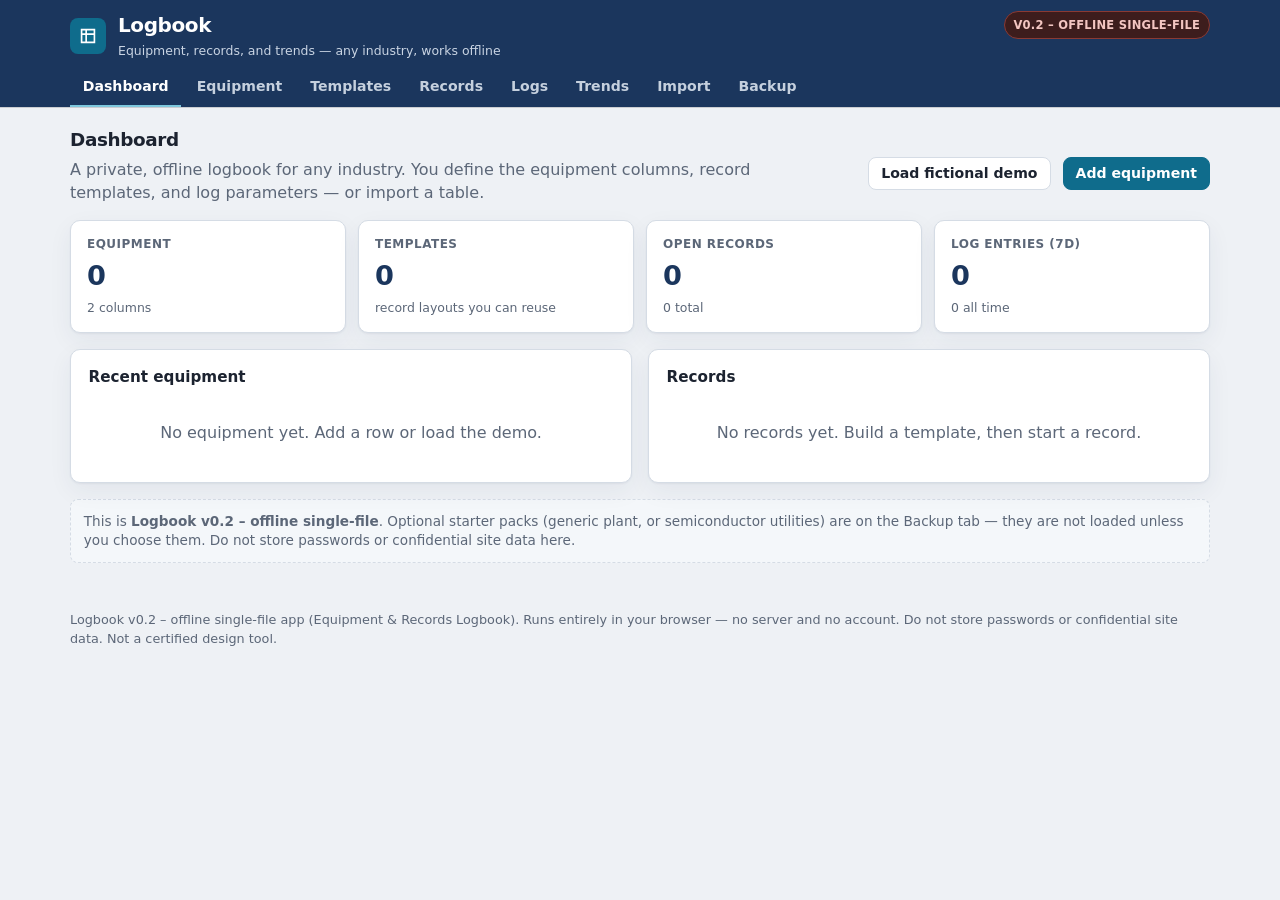
==== standalone/Logbook.html @ 982446d7 "Initial public release of Logbook v0.3 Early release of the local database and API-backed logbook, p" ====
<!DOCTYPE html>
<html lang="en">
<head>
  <meta charset="utf-8">
  <meta name="viewport" content="width=device-width, initial-scale=1">
  <meta name="color-scheme" content="light">
  <title>Logbook v0.2 — Equipment &amp; records (offline single-file app)</title>
  <style>
:root {
  --navy: #1b365d;
  --navy-2: #132845;
  --teal: #0f6c8c;
  --teal-2: #0c5670;
  --ink: #1c2330;
  --muted: #5c6778;
  --line: #d5dce5;
  --bg: #eef1f5;
  --card: #ffffff;
  --pass: #18794e;
  --fail: #b42318;
  --na: #667085;
  --warn: #9a6700;
  --radius: 10px;
  --shadow: 0 1px 2px rgba(27, 54, 93, 0.06), 0 8px 24px rgba(27, 54, 93, 0.06);
  --font: "Segoe UI", ui-sans-serif, system-ui, -apple-system, Roboto, "Helvetica Neue", Arial, sans-serif;
  --mono: "Cascadia Mono", "Segoe UI Mono", ui-monospace, Menlo, Consolas, monospace;
}
* { box-sizing: border-box; }
html, body { margin: 0; padding: 0; }
body {
  font-family: var(--font);
  color: var(--ink);
  background: var(--bg);
  line-height: 1.45;
  min-height: 100vh;
}
button, input, select, textarea { font: inherit; color: inherit; }
h1, h2, h3, p { margin: 0; }
h1 { font-size: 1.25rem; letter-spacing: -0.02em; }
h2 { font-size: 1.15rem; letter-spacing: -0.02em; }
h3 { font-size: 0.95rem; }

/* Header */
.app-header {
  background: var(--navy);
  color: #fff;
  position: sticky;
  top: 0;
  z-index: 40;
  box-shadow: 0 1px 0 rgba(0,0,0,0.15);
}
.app-header-inner {
  max-width: 1180px;
  margin: 0 auto;
  padding: 0.7rem 1.25rem 0;
  display: flex;
  flex-wrap: wrap;
  align-items: flex-start;
  gap: 0.75rem 1.25rem;
}
.brand { display: flex; gap: 0.75rem; align-items: center; min-width: 16rem; flex: 1; }
.brand-mark {
  width: 36px; height: 36px; border-radius: 8px;
  background: var(--teal);
  display: grid; place-items: center;
  flex-shrink: 0;
}
.brand-mark svg { width: 22px; height: 22px; }
.brand h1 { font-weight: 650; }
.brand .sub { color: #c9d4e3; font-size: 0.78rem; margin-top: 0.1rem; }
.version-badge {
  background: #3d1d1d;
  color: #f3c6c2;
  border: 1px solid #8a3a34;
  font-size: 0.72rem;
  font-weight: 650;
  letter-spacing: 0.02em;
  text-transform: uppercase;
  padding: 0.28rem 0.55rem;
  border-radius: 999px;
  white-space: nowrap;
}
.header-actions { display: flex; gap: 0.4rem; align-items: center; }
nav.tabs {
  max-width: 1180px;
  margin: 0 auto;
  padding: 0.45rem 1.25rem 0;
  display: flex;
  gap: 0.15rem;
  overflow-x: auto;
}
nav.tabs button {
  background: transparent;
  border: 0;
  color: #c5d0de;
  padding: 0.55rem 0.8rem;
  border-bottom: 2px solid transparent;
  cursor: pointer;
  font-weight: 600;
  font-size: 0.88rem;
  white-space: nowrap;
}
nav.tabs button:hover { color: #fff; }
nav.tabs button.active {
  color: #fff;
  border-bottom-color: #7ec8dd;
}
main#view {
  max-width: 1180px;
  margin: 0 auto;
  padding: 1.25rem 1.25rem 3rem;
}
.app-footer {
  max-width: 1180px;
  margin: 0 auto;
  padding: 0 1.25rem 2rem;
  color: var(--muted);
  font-size: 0.8rem;
}

/* Buttons */
.btn {
  display: inline-flex; align-items: center; gap: 0.4rem;
  border-radius: 8px;
  border: 1px solid var(--line);
  background: #fff;
  padding: 0.42rem 0.75rem;
  cursor: pointer;
  font-weight: 600;
  font-size: 0.88rem;
  line-height: 1.2;
}
.btn:hover { border-color: #b7c2d0; background: #f7f9fb; }
.btn:focus-visible { outline: 2px solid var(--teal); outline-offset: 2px; }
.btn-primary { background: var(--teal); border-color: var(--teal); color: #fff; }
.btn-primary:hover { background: var(--teal-2); border-color: var(--teal-2); }
.btn-navy { background: var(--navy); border-color: var(--navy); color: #fff; }
.btn-navy:hover { background: var(--navy-2); }
.btn-danger { color: var(--fail); border-color: #f0c4c0; background: #fff; }
.btn-danger:hover { background: #fdeeee; }
.btn-ghost { background: transparent; border-color: transparent; color: #d7e2ef; }
.btn-ghost:hover { background: rgba(255,255,255,0.08); color: #fff; }
.btn-sm { padding: 0.28rem 0.55rem; font-size: 0.8rem; }
.btn[disabled] { opacity: 0.5; cursor: not-allowed; }

/* Layout helpers */
.row { display: flex; flex-wrap: wrap; gap: 0.75rem; align-items: center; }
.row.spread { justify-content: space-between; }
.stack { display: grid; gap: 1rem; }
.grid-cards { display: grid; grid-template-columns: repeat(auto-fit, minmax(180px, 1fr)); gap: 0.75rem; }
.grid-2 { display: grid; grid-template-columns: 1fr 1fr; gap: 1rem; }
@media (max-width: 860px) { .grid-2 { grid-template-columns: 1fr; } }

.card {
  background: var(--card);
  border: 1px solid var(--line);
  border-radius: var(--radius);
  box-shadow: var(--shadow);
  padding: 1rem 1.1rem;
}
.card h2, .card h3 { margin-bottom: 0.65rem; }
.muted { color: var(--muted); }
.tiny { font-size: 0.78rem; color: var(--muted); }
.page-lead { margin: 0.25rem 0 1rem; color: var(--muted); max-width: 46rem; }

/* Stat cards */
.stat { padding: 0.95rem 1rem; }
.stat .label { font-size: 0.75rem; text-transform: uppercase; letter-spacing: 0.04em; color: var(--muted); font-weight: 700; }
.stat .value { font-size: 1.7rem; font-weight: 700; letter-spacing: -0.03em; margin-top: 0.15rem; color: var(--navy); }
.stat .hint { font-size: 0.78rem; color: var(--muted); margin-top: 0.2rem; }

/* Forms */
label.fld { display: grid; gap: 0.25rem; font-size: 0.8rem; font-weight: 650; color: var(--muted); }
label.fld > input, label.fld > select, label.fld > textarea,
input[type="text"], input[type="date"], input[type="time"], input[type="number"], input[type="search"], select, textarea {
  border: 1px solid var(--line);
  border-radius: 8px;
  padding: 0.42rem 0.55rem;
  background: #fff;
  font-weight: 500;
  color: var(--ink);
}
textarea { min-height: 4.2rem; resize: vertical; }
input:focus, select:focus, textarea:focus { outline: 2px solid rgba(15,108,140,0.35); border-color: var(--teal); }
.form-grid { display: grid; grid-template-columns: repeat(auto-fit, minmax(180px, 1fr)); gap: 0.7rem; }
.form-grid .span-2 { grid-column: span 2; }
@media (max-width: 640px) { .form-grid .span-2 { grid-column: span 1; } }

/* Tables */
.table-wrap { overflow-x: auto; }
table.data {
  width: 100%;
  border-collapse: collapse;
  font-size: 0.9rem;
}
table.data th {
  text-align: left;
  font-size: 0.72rem;
  text-transform: uppercase;
  letter-spacing: 0.04em;
  color: var(--muted);
  border-bottom: 1px solid var(--line);
  padding: 0.45rem 0.5rem;
  font-weight: 700;
  white-space: nowrap;
}
table.data td {
  padding: 0.48rem 0.5rem;
  border-bottom: 1px solid #edf0f4;
  vertical-align: top;
}
table.data tr:hover td { background: #f7f9fb; }
table.data .tag { font-family: var(--mono); font-size: 0.84rem; font-weight: 650; color: var(--navy); }
.empty {
  padding: 1.4rem 0.5rem;
  color: var(--muted);
  text-align: center;
}

/* Pills */
.pill {
  display: inline-block;
  font-size: 0.72rem;
  font-weight: 700;
  padding: 0.12rem 0.45rem;
  border-radius: 999px;
  letter-spacing: 0.02em;
  white-space: nowrap;
}
.pill-pass, .pill-closed { background: #e6f5ed; color: var(--pass); }
.pill-fail, .pill-open { background: #fdecee; color: var(--fail); }
.pill-na, .pill-not { background: #eef0f3; color: var(--na); }
.pill-wip { background: #fff4d6; color: #854f0b; }
.pill-sys { background: #e7f3f7; color: var(--teal-2); }

/* Checklist */
.check-item {
  display: grid;
  grid-template-columns: 4.4rem 1fr;
  gap: 0.65rem;
  padding: 0.7rem 0;
  border-bottom: 1px solid #edf0f4;
}
.check-item:last-of-type { border-bottom: 0; }
.check-id { font-family: var(--mono); font-size: 0.75rem; color: var(--muted); padding-top: 0.15rem; }
.check-text { font-weight: 600; }
.check-method { font-size: 0.8rem; color: var(--muted); margin-top: 0.15rem; }
.result-row { display: flex; flex-wrap: wrap; gap: 0.45rem; margin-top: 0.45rem; align-items: center; }
.result-row label {
  display: inline-flex; align-items: center; gap: 0.28rem;
  border: 1px solid var(--line);
  border-radius: 999px;
  padding: 0.12rem 0.5rem;
  font-size: 0.78rem;
  font-weight: 650;
  cursor: pointer;
  background: #fff;
}
.result-row label:has(input:checked) { border-color: var(--navy); background: #eef3f8; }
.result-row input { accent-color: var(--navy); }
.check-item textarea { margin-top: 0.4rem; min-height: 2.4rem; width: 100%; }
.progress {
  height: 8px; background: #e4e9ef; border-radius: 99px; overflow: hidden;
}
.progress > span { display: block; height: 100%; background: var(--teal); }

/* Chart */
.chart-wrap { width: 100%; overflow: auto; }
.chart-wrap svg { display: block; width: 100%; height: auto; max-height: 360px; }
.legend { display: flex; flex-wrap: wrap; gap: 0.8rem; font-size: 0.8rem; color: var(--muted); margin-top: 0.5rem; }
.legend i { display: inline-block; width: 12px; height: 3px; margin-right: 0.3rem; vertical-align: middle; border-radius: 2px; }
.stats-row { display: flex; flex-wrap: wrap; gap: 1.25rem; margin-top: 0.75rem; }
.stats-row .kv { font-size: 0.85rem; }
.stats-row .kv b { display: block; font-size: 1.05rem; color: var(--navy); }

/* Modal */
.modal-back {
  position: fixed; inset: 0; background: rgba(16, 28, 46, 0.45);
  z-index: 60; display: grid; place-items: center; padding: 1rem;
}
.modal {
  background: #fff; border-radius: 12px; width: min(640px, 100%);
  max-height: 90vh; overflow: auto;
  box-shadow: 0 20px 50px rgba(0,0,0,0.25);
  padding: 1.1rem 1.2rem 1.2rem;
}
.modal h2 { margin-bottom: 0.8rem; }

.toast {
  position: fixed; bottom: 1.1rem; right: 1.1rem; z-index: 80;
  background: var(--navy); color: #fff;
  padding: 0.65rem 0.9rem; border-radius: 8px;
  box-shadow: var(--shadow); font-size: 0.88rem;
}

.help {
  background: #f4f7fa; border: 1px dashed var(--line);
  border-radius: 8px; padding: 0.7rem 0.8rem; font-size: 0.85rem; color: var(--muted);
}

/* Print */
@media print {
  body { background: #fff; }
  .app-header, .app-footer, nav.tabs, .no-print, .btn, .header-actions { display: none !important; }
  main#view { max-width: none; margin: 0; padding: 0; }
  .card { box-shadow: none; break-inside: avoid; }
  .print-only { display: block !important; }
  a { text-decoration: none; color: inherit; }
  .check-item { break-inside: avoid; }
}
.print-only { display: none; }
.print-head { border-bottom: 2px solid var(--navy); padding-bottom: 0.6rem; margin-bottom: 1rem; }
.print-head h1 { font-size: 1.3rem; color: var(--navy); }

/* Trend annotations */
#chart [data-log-id] { cursor: pointer; }
#chart [data-log-id]:focus { outline: none; }
#chart [data-log-id]:focus .dot,
#chart [data-log-id]:hover .dot { stroke: #1b365d; stroke-width: 2; }
.pill-unack { background: #f8ead0; color: #854f0b; }
.unack-row td { background: #fffaf0; }
.annot-table td { font-size: 0.85rem; }
@media print {
  .annot-table { font-size: 0.8rem; }
  .unack-row td { background: #fff4d6 !important; -webkit-print-color-adjust: exact; print-color-adjust: exact; }
  #chart [data-log-id] { cursor: default; }
}

/* Spreadsheet-like grid */
.grid-toolbar { display: flex; flex-wrap: wrap; gap: 0.45rem; align-items: center; margin-bottom: 0.7rem; }
table.sheet { width: 100%; border-collapse: collapse; font-size: 0.88rem; table-layout: auto; }
table.sheet th {
  position: sticky; top: 0; background: #f3f6f9;
  border: 1px solid var(--line);
  padding: 0.28rem 0.35rem;
  font-size: 0.72rem; text-transform: uppercase; letter-spacing: 0.03em;
  color: var(--muted); font-weight: 700; white-space: nowrap;
  z-index: 1;
}
table.sheet td {
  border: 1px solid #e4e9ef;
  padding: 0;
  min-width: 7rem;
  vertical-align: middle;
  background: #fff;
}
table.sheet td.locked { background: #f7f9fb; }
table.sheet td.rowhead { min-width: 2.4rem; width: 2.4rem; text-align: center; color: var(--muted); font-size: 0.75rem; background: #f3f6f9; }
table.sheet td.sel { outline: 2px solid var(--teal); outline-offset: -2px; z-index: 1; }
table.sheet input, table.sheet select {
  width: 100%; border: 0; border-radius: 0; padding: 0.35rem 0.4rem;
  background: transparent; font-weight: 500;
}
table.sheet input:focus, table.sheet select:focus { outline: none; background: #fff; }
table.sheet tr:hover td { background: #fbfcfd; }
.col-chip {
  display: inline-flex; align-items: center; gap: 0.3rem;
  border: 1px solid var(--line); background: #fff;
  border-radius: 999px; padding: 0.2rem 0.5rem;
  font-size: 0.8rem; font-weight: 650;
}
.col-chip button { border: 0; background: transparent; cursor: pointer; color: var(--muted); padding: 0 .1rem; font-weight: 700; }
.col-chip button:hover { color: var(--navy); }
.chip-row { display: flex; flex-wrap: wrap; gap: 0.35rem; align-items: center; }

/* Template builder */
.builder { display: grid; grid-template-columns: 220px 1fr; gap: 1rem; }
@media (max-width: 800px) { .builder { grid-template-columns: 1fr; } }
.tpl-list button.tpl-item {
  display: block; width: 100%; text-align: left;
  border: 1px solid var(--line); background: #fff;
  border-radius: 8px; padding: 0.5rem 0.65rem; margin-bottom: 0.35rem;
  cursor: pointer;
}
.tpl-list button.tpl-item.active { border-color: var(--teal); background: #eef6f9; }
.tpl-list button.tpl-item .nm { font-weight: 700; display: block; }
.kind-pill { font-size: 0.7rem; color: var(--muted); }

/* Import wizard */
.steps { display: flex; gap: 0.4rem; flex-wrap: wrap; margin-bottom: 1rem; }
.steps span {
  font-size: 0.78rem; font-weight: 700; color: var(--muted);
  border: 1px solid var(--line); border-radius: 999px; padding: 0.2rem 0.6rem; background: #fff;
}
.steps span.on { background: var(--navy); color: #fff; border-color: var(--navy); }
.drop {
  border: 1.5px dashed var(--line); border-radius: 10px;
  padding: 1.2rem; text-align: center; color: var(--muted); background: #f7f9fb;
}
.drop.over { border-color: var(--teal); background: #eef6f9; }
.map-row { display: grid; grid-template-columns: 1fr 1.2fr; gap: 0.5rem; align-items: center; padding: 0.3rem 0; border-bottom: 1px solid #edf0f4; }
.preview-note { font-size: 0.78rem; color: var(--muted); margin: 0.4rem 0; }

.pack-card { border: 1px solid var(--line); border-radius: 10px; padding: 0.85rem 1rem; background: #fbfcfd; }
.pack-card h3 { margin-bottom: 0.3rem; }
.pack-card p { font-size: 0.85rem; color: var(--muted); margin-bottom: 0.7rem; }

  </style>
</head>
<body>
  <header class="app-header">
    <div class="app-header-inner">
      <div class="brand">
        <div class="brand-mark" aria-hidden="true">
          <svg viewBox="0 0 24 24" fill="none" stroke="#fff" stroke-width="1.8">
            <path d="M5 5h14v14H5z"/>
            <path d="M5 10h14M10 5v14"/>
          </svg>
        </div>
        <div>
          <h1>Logbook</h1>
          <div class="sub">Equipment, records, and trends — any industry, works offline</div>
        </div>
      </div>
      <span class="version-badge">v0.2 – offline single-file</span>
    </div>
    <nav class="tabs" aria-label="Main">
      <button type="button" data-view="dashboard" class="active">Dashboard</button>
      <button type="button" data-view="equipment">Equipment</button>
      <button type="button" data-view="templates">Templates</button>
      <button type="button" data-view="records">Records</button>
      <button type="button" data-view="logbook">Logs</button>
      <button type="button" data-view="trends">Trends</button>
      <button type="button" data-view="import">Import</button>
      <button type="button" data-view="backup">Backup</button>
    </nav>
  </header>
  <main id="view"></main>
  <footer class="app-footer">
    Logbook v0.2 – offline single-file app (Equipment &amp; Records Logbook). Runs entirely in your browser — no server and no account.
    Do not store passwords or confidential site data. Not a certified design tool.
  </footer>
  <script>
/* Minimal XLSX read/write for simple tables. No CDN. Uses DecompressionStream for deflate. */
(function (global) {
  "use strict";

  function crc32(data) {
    let table = crc32._t;
    if (!table) {
      table = crc32._t = new Uint32Array(256);
      for (let i = 0; i < 256; i++) {
        let c = i;
        for (let k = 0; k < 8; k++) c = (c & 1) ? (0xedb88320 ^ (c >>> 1)) : (c >>> 1);
        table[i] = c >>> 0;
      }
    }
    let crc = 0xffffffff;
    for (let i = 0; i < data.length; i++) crc = table[(crc ^ data[i]) & 0xff] ^ (crc >>> 8);
    return (crc ^ 0xffffffff) >>> 0;
  }

  function u8(str) {
    return new TextEncoder().encode(str);
  }
  function dec(bytes) {
    return new TextDecoder("utf-8").decode(bytes);
  }
  function concat(arrs) {
    const n = arrs.reduce((a, b) => a + b.length, 0);
    const out = new Uint8Array(n);
    let o = 0;
    arrs.forEach((a) => { out.set(a, o); o += a.length; });
    return out;
  }

  function buildZip(files) {
    // files: [{name, data: Uint8Array}]
    const locals = [];
    const centrals = [];
    let offset = 0;
    files.forEach((f) => {
      const name = u8(f.name);
      const data = f.data;
      const crc = crc32(data);
      const local = new Uint8Array(30 + name.length + data.length);
      const v = new DataView(local.buffer);
      v.setUint32(0, 0x04034b50, true);
      v.setUint16(4, 20, true);
      v.setUint16(8, 0, true); // store
      v.setUint32(14, crc, true);
      v.setUint32(18, data.length, true);
      v.setUint32(22, data.length, true);
      v.setUint16(26, name.length, true);
      local.set(name, 30);
      local.set(data, 30 + name.length);
      locals.push(local);
      const central = new Uint8Array(46 + name.length);
      const cv = new DataView(central.buffer);
      cv.setUint32(0, 0x02014b50, true);
      cv.setUint16(4, 20, true);
      cv.setUint16(6, 20, true);
      cv.setUint32(16, crc, true);
      cv.setUint32(20, data.length, true);
      cv.setUint32(24, data.length, true);
      cv.setUint16(28, name.length, true);
      cv.setUint32(42, offset, true);
      central.set(name, 46);
      centrals.push(central);
      offset += local.length;
    });
    const cd = concat(centrals);
    const eocd = new Uint8Array(22);
    const ev = new DataView(eocd.buffer);
    ev.setUint32(0, 0x06054b50, true);
    ev.setUint16(8, files.length, true);
    ev.setUint16(10, files.length, true);
    ev.setUint32(12, cd.length, true);
    ev.setUint32(16, offset, true);
    return concat(locals.concat([cd, eocd]));
  }

  async function inflateRaw(bytes) {
    if (typeof DecompressionStream !== "function") {
      throw new Error("This browser cannot decompress Excel files (no DecompressionStream). Save as CSV instead.");
    }
    const stream = new Blob([bytes]).stream().pipeThrough(new DecompressionStream("deflate-raw"));
    return new Uint8Array(await new Response(stream).arrayBuffer());
  }

  async function readZip(buf) {
    const u = buf instanceof Uint8Array ? buf : new Uint8Array(buf);
    const v = new DataView(u.buffer, u.byteOffset, u.byteLength);
    const files = {};
    let i = 0;
    while (i + 4 <= u.length) {
      const sig = v.getUint32(i, true);
      if (sig === 0x04034b50) {
        const method = v.getUint16(i + 8, true);
        let comp = v.getUint32(i + 18, true);
        let size = v.getUint32(i + 22, true);
        const nlen = v.getUint16(i + 26, true);
        const elen = v.getUint16(i + 28, true);
        const name = dec(u.subarray(i + 30, i + 30 + nlen)).replace(/\\/g, "/");
        let dataStart = i + 30 + nlen + elen;
        // Data descriptor if bit 3 set and sizes are 0
        const flags = v.getUint16(i + 6, true);
        if ((flags & 8) && comp === 0 && size === 0) {
          // search for descriptor — uncommon in xlsx; fall through
        }
        const compData = u.subarray(dataStart, dataStart + (method === 0 ? size : comp));
        let data;
        if (method === 0) data = new Uint8Array(compData);
        else if (method === 8) data = await inflateRaw(compData);
        else throw new Error("Unsupported ZIP compression in the Excel file.");
        files[name] = data;
        i = dataStart + (method === 0 ? size : comp);
      } else if (sig === 0x02014b50 || sig === 0x06054b50) {
        break;
      } else {
        i += 1;
      }
    }
    return files;
  }

  function xmlText(s) {
    return String(s).replace(/&/g, "&amp;").replace(/</g, "&lt;").replace(/>/g, "&gt;").replace(/"/g, "&quot;");
  }

  function colLetters(n) {
    let s = "";
    n += 1;
    while (n > 0) {
      const r = (n - 1) % 26;
      s = String.fromCharCode(65 + r) + s;
      n = Math.floor((n - 1) / 26);
    }
    return s;
  }
  function colIndex(letters) {
    let n = 0;
    const s = letters.replace(/[0-9]/g, "");
    for (let i = 0; i < s.length; i++) n = n * 26 + (s.charCodeAt(i) - 64);
    return n - 1;
  }

  function parseSharedStrings(xml) {
    const out = [];
    const re = /<si[\s\S]*?<\/si>/g;
    const bits = xml.match(re) || [];
    bits.forEach((si) => {
      const texts = [];
      const reT = /<t[^>]*>([\s\S]*?)<\/t>/g;
      let m;
      while ((m = reT.exec(si))) texts.push(decodeEntities(m[1]));
      out.push(texts.join(""));
    });
    return out;
  }
  function decodeEntities(s) {
    return s.replace(/&lt;/g, "<").replace(/&gt;/g, ">").replace(/&quot;/g, '"').replace(/&apos;/g, "'").replace(/&amp;/g, "&");
  }

  function parseSheet(xml, sst) {
    const rows = [];
    const rowRe = /<row[^>]*>([\s\S]*?)<\/row>/g;
    let rm;
    while ((rm = rowRe.exec(xml))) {
      const block = rm[1];
      const cells = [];
      const cRe = /<c([^>]*)>([\s\S]*?)<\/c>|<c([^>]*)\/>/g;
      let cm;
      while ((cm = cRe.exec(block))) {
        const attrs = cm[1] || cm[3] || "";
        const inner = cm[2] || "";
        const r = (attrs.match(/\br="([A-Z]+[0-9]+)"/) || [])[1];
        const t = (attrs.match(/\bt="([^"]+)"/) || [])[1] || "";
        const ci = r ? colIndex(r) : cells.length;
        let val = "";
        if (t === "s") {
          const v = (inner.match(/<v[^>]*>([\s\S]*?)<\/v>/) || [])[1];
          val = sst[Number(v)] != null ? sst[Number(v)] : "";
        } else if (t === "inlineStr") {
          const ts = [];
          const reT = /<t[^>]*>([\s\S]*?)<\/t>/g;
          let m;
          while ((m = reT.exec(inner))) ts.push(decodeEntities(m[1]));
          val = ts.join("");
        } else if (t === "b") {
          const v = (inner.match(/<v[^>]*>([\s\S]*?)<\/v>/) || [])[1];
          val = v === "1" ? "TRUE" : "FALSE";
        } else {
          const v = (inner.match(/<v[^>]*>([\s\S]*?)<\/v>/) || [])[1];
          val = v != null ? decodeEntities(v) : "";
        }
        cells[ci] = val;
      }
      // fill holes
      const width = cells.length;
      for (let i = 0; i < width; i++) if (cells[i] == null) cells[i] = "";
      rows.push(cells);
    }
    // normalize width
    let max = 0;
    rows.forEach((r) => { if (r.length > max) max = r.length; });
    rows.forEach((r) => { while (r.length < max) r.push(""); });
    return rows;
  }

  function sheetNames(workbookXml, relsXml) {
    const names = [];
    const idToTarget = {};
    const relRe = /<Relationship([^>]*)>/g;
    let m;
    while ((m = relRe.exec(relsXml || ""))) {
      const a = m[1];
      const id = (a.match(/\bId="([^"]+)"/) || [])[1];
      const tgt = (a.match(/\bTarget="([^"]+)"/) || [])[1];
      if (id && tgt) idToTarget[id] = tgt.replace(/^\/?xl\//, "").replace(/^\.\//, "");
    }
    const shRe = /<sheet([^>]*)\/>/g;
    while ((m = shRe.exec(workbookXml || ""))) {
      const a = m[1];
      const name = (a.match(/\bname="([^"]+)"/) || [])[1] || "Sheet";
      const rid = (a.match(/\br:id="([^"]+)"/) || [])[1];
      let path = rid && idToTarget[rid] ? idToTarget[rid] : "";
      if (path && !path.startsWith("xl/")) path = "xl/" + path.replace(/^xl\//, "");
      names.push({ name, path });
    }
    return names;
  }

  async function parse(arrayBuffer) {
    const files = await readZip(arrayBuffer);
    const wb = dec(files["xl/workbook.xml"] || new Uint8Array());
    const rels = dec(files["xl/_rels/workbook.xml.rels"] || new Uint8Array());
    const sheetsMeta = sheetNames(wb, rels);
    const sstXml = files["xl/sharedStrings.xml"] ? dec(files["xl/sharedStrings.xml"]) : "";
    const sst = sstXml ? parseSharedStrings(sstXml) : [];
    const sheets = [];
    for (const s of sheetsMeta) {
      const key = Object.keys(files).find((k) => k.replace(/\\/g, "/") === s.path || k.endsWith("/" + s.path.replace(/^xl\//, "")) || k === s.path);
      const xml = key ? dec(files[key]) : "";
      sheets.push({ name: s.name, rows: xml ? parseSheet(xml, sst) : [] });
    }
    if (!sheets.length) {
      // fallback first worksheet file
      const k = Object.keys(files).find((n) => /xl\/worksheets\/sheet\d+\.xml$/.test(n));
      if (k) sheets.push({ name: "Sheet1", rows: parseSheet(dec(files[k]), sst) });
    }
    return { sheets };
  }

  function build(sheetName, rows) {
    const name = sheetName || "Sheet1";
    const maxCols = Math.max(1, ...rows.map((r) => r.length));
    const maxRows = Math.max(1, rows.length);
    let sheetBody = "";
    rows.forEach((row, ri) => {
      let cells = "";
      for (let ci = 0; ci < maxCols; ci++) {
        const val = row[ci] == null ? "" : String(row[ci]);
        const ref = colLetters(ci) + (ri + 1);
        if (val === "") continue;
        const asNum = val !== "" && isFinite(Number(val)) && val.trim() !== "" && !/^0\d+/.test(val.trim());
        if (asNum) cells += '<c r="' + ref + '"><v>' + xmlText(String(Number(val))) + "</v></c>";
        else cells += '<c r="' + ref + '" t="inlineStr"><is><t>' + xmlText(val) + "</t></is></c>";
      }
      sheetBody += '<row r="' + (ri + 1) + '">' + cells + "</row>";
    });
    const sheetXml = '<?xml version="1.0" encoding="UTF-8" standalone="yes"?>' +
      '<worksheet xmlns="http://schemas.openxmlformats.org/spreadsheetml/2006/main">' +
      '<dimension ref="A1:' + colLetters(maxCols - 1) + maxRows + '"/>' +
      "<sheetData>" + sheetBody + "</sheetData></worksheet>";
    const wbXml = '<?xml version="1.0" encoding="UTF-8" standalone="yes"?>' +
      '<workbook xmlns="http://schemas.openxmlformats.org/spreadsheetml/2006/main" xmlns:r="http://schemas.openxmlformats.org/officeDocument/2006/relationships">' +
      '<sheets><sheet name="' + xmlText(name) + '" sheetId="1" r:id="rId1"/></sheets></workbook>';
    const rels = '<?xml version="1.0" encoding="UTF-8" standalone="yes"?>' +
      '<Relationships xmlns="http://schemas.openxmlformats.org/package/2006/relationships">' +
      '<Relationship Id="rId1" Type="http://schemas.openxmlformats.org/officeDocument/2006/relationships/officeDocument" Target="xl/workbook.xml"/>' +
      "</Relationships>";
    const wbRels = '<?xml version="1.0" encoding="UTF-8" standalone="yes"?>' +
      '<Relationships xmlns="http://schemas.openxmlformats.org/package/2006/relationships">' +
      '<Relationship Id="rId1" Type="http://schemas.openxmlformats.org/officeDocument/2006/relationships/worksheet" Target="worksheets/sheet1.xml"/>' +
      "</Relationships>";
    const ctypes = '<?xml version="1.0" encoding="UTF-8" standalone="yes"?>' +
      '<Types xmlns="http://schemas.openxmlformats.org/package/2006/content-types">' +
      '<Default Extension="rels" ContentType="application/vnd.openxmlformats-package.relationships+xml"/>' +
      '<Default Extension="xml" ContentType="application/xml"/>' +
      '<Override PartName="/xl/workbook.xml" ContentType="application/vnd.openxmlformats-officedocument.spreadsheetml.sheet.main+xml"/>' +
      '<Override PartName="/xl/worksheets/sheet1.xml" ContentType="application/vnd.openxmlformats-officedocument.spreadsheetml.worksheet+xml"/>' +
      "</Types>";
    const zip = buildZip([
      { name: "[Content_Types].xml", data: u8(ctypes) },
      { name: "_rels/.rels", data: u8(rels) },
      { name: "xl/workbook.xml", data: u8(wbXml) },
      { name: "xl/_rels/workbook.xml.rels", data: u8(wbRels) },
      { name: "xl/worksheets/sheet1.xml", data: u8(sheetXml) }
    ]);
    return new Blob([zip], { type: "application/vnd.openxmlformats-officedocument.spreadsheetml.sheet" });
  }

  global.XlsxUtil = { parse, build, colLetters };
})(typeof window !== "undefined" ? window : globalThis);

window.STARTER_PACKS = [{"id": "generic-plant", "name": "Generic plant equipment", "description": "A small starter for any workshop or plant: inspection templates and log-parameter presets for pumps, motors, and HVAC units. Edit or add your own after loading.", "categories": ["Pump", "Motor", "HVAC"], "paramPresets": {"Pump": [{"key": "flow", "label": "Flow", "unit": "m³/h"}, {"key": "discharge_p", "label": "Discharge pressure", "unit": "bar"}, {"key": "suction_p", "label": "Suction pressure", "unit": "bar"}, {"key": "vibration", "label": "Vibration", "unit": "mm/s"}, {"key": "bearing_t", "label": "Bearing temperature", "unit": "°C"}], "Motor": [{"key": "current", "label": "Current", "unit": "A"}, {"key": "voltage", "label": "Voltage", "unit": "V"}, {"key": "winding_t", "label": "Winding temperature", "unit": "°C"}, {"key": "vibration", "label": "Vibration", "unit": "mm/s"}], "HVAC": [{"key": "supply_t", "label": "Supply air temp", "unit": "°C"}, {"key": "return_t", "label": "Return air temp", "unit": "°C"}, {"key": "filter_dp", "label": "Filter DP", "unit": "Pa"}, {"key": "rh", "label": "Relative humidity", "unit": "% RH"}]}, "templates": [{"name": "Pump inspection", "kind": "inspection", "category": "Pump", "columns": [{"key": "result", "label": "Result", "type": "passfail"}, {"key": "reading", "label": "Reading", "type": "number"}, {"key": "unit", "label": "Unit", "type": "text"}, {"key": "remarks", "label": "Remarks", "type": "text"}], "rows": [{"label": "Visual condition and leaks", "hint": "Walk around the unit, base, and seals."}, {"label": "Unusual noise or vibration", "hint": "Compare to the last running condition."}, {"label": "Suction and discharge isolation valves in the intended position", "hint": "Record as-left in remarks."}, {"label": "Coupling / guard in place and secure", "hint": "Do not remove a guard while running."}, {"label": "Operating readings recorded in the log book", "hint": "Flow, pressure, and temperature if fitted."}]}, {"name": "Motor inspection", "kind": "inspection", "category": "Motor", "columns": [{"key": "result", "label": "Result", "type": "passfail"}, {"key": "reading", "label": "Reading", "type": "number"}, {"key": "unit", "label": "Unit", "type": "text"}, {"key": "remarks", "label": "Remarks", "type": "text"}], "rows": [{"label": "Nameplate readable; mounting secure", "hint": "Visual check."}, {"label": "Cooling vents clear; no abnormal heat", "hint": "Qualitative unless a limit is set."}, {"label": "Terminal box cover on; no loose glands", "hint": "Isolate before opening a box."}, {"label": "Unusual noise or vibration", "hint": "Compare to the last running condition."}, {"label": "Current or temperature reading recorded", "hint": "Use the Reading column if taken."}]}, {"name": "HVAC unit check", "kind": "inspection", "category": "HVAC", "columns": [{"key": "result", "label": "Result", "type": "passfail"}, {"key": "reading", "label": "Reading", "type": "number"}, {"key": "unit", "label": "Unit", "type": "text"}, {"key": "remarks", "label": "Remarks", "type": "text"}], "rows": [{"label": "Filter condition and differential pressure", "hint": "Record DP in the Reading column if a gauge is fitted."}, {"label": "Drains clear; no standing water", "hint": "Visual check."}, {"label": "Fans run; no abnormal noise", "hint": "Listen and observe."}, {"label": "Supply and space temperatures acceptable", "hint": "Compare to the current setpoint."}, {"label": "Area around the unit left clean and accessible", "hint": "Visual check."}]}, {"name": "General maintenance record", "kind": "maintenance", "category": "", "columns": [{"key": "result", "label": "Done", "type": "passfail"}, {"key": "hours", "label": "Hours", "type": "number"}, {"key": "remarks", "label": "Remarks", "type": "text"}], "rows": [{"label": "Work completed as described", "hint": "Write what was done in remarks."}, {"label": "Parts or consumables used, if any", "hint": "List in remarks."}, {"label": "Equipment left in a safe running or isolated state", "hint": "Record as-left."}, {"label": "Area cleaned; tools removed", "hint": "Visual check."}]}]}, {"id": "fab-utilities", "name": "Semiconductor fab utilities", "description": "Optional starter: FAT, SAT, and installation record templates plus log-parameter presets for typical fab utility systems (chillers, CDA, UPW, PCW, exhaust, cleanroom HVAC, BMS). Generic practice prompts only — not a site procedure.", "categories": ["Chillers / CHW", "Clean dry air", "Ultrapure water", "Process cooling water", "Exhaust & scrubbers", "Cleanroom HVAC / FFU", "BMS / FMCS"], "categoryMap": {"CHW": "Chillers / CHW", "CDA": "Clean dry air", "UPW": "Ultrapure water", "PCW": "Process cooling water", "EXH": "Exhaust & scrubbers", "HVAC": "Cleanroom HVAC / FFU", "BMS": "BMS / FMCS"}, "paramPresets": {"CHW": [{"key": "t_sup", "label": "CHW supply temp", "unit": "°C"}, {"key": "t_ret", "label": "CHW return temp", "unit": "°C"}, {"key": "flow", "label": "Primary flow", "unit": "m³/h"}, {"key": "kw", "label": "Power", "unit": "kW"}, {"key": "kw_ton", "label": "kW/ton", "unit": "kW/ton"}, {"key": "dp", "label": "Loop DP", "unit": "kPa"}], "CDA": [{"key": "pressure", "label": "Header pressure", "unit": "kPa"}, {"key": "dewpoint", "label": "Dew point", "unit": "°C"}, {"key": "filter_dp", "label": "Filter DP", "unit": "kPa"}, {"key": "load", "label": "Package load", "unit": "%"}], "UPW": [{"key": "resistivity", "label": "Product resistivity", "unit": "MΩ·cm"}, {"key": "toc", "label": "TOC", "unit": "ppb"}, {"key": "flow", "label": "Loop flow", "unit": "m³/h"}, {"key": "temp", "label": "Loop temperature", "unit": "°C"}], "PCW": [{"key": "t_sup", "label": "Supply temp", "unit": "°C"}, {"key": "t_ret", "label": "Return temp", "unit": "°C"}, {"key": "flow", "label": "Loop flow", "unit": "m³/h"}, {"key": "dp", "label": "Loop DP", "unit": "kPa"}], "EXH": [{"key": "static", "label": "Duct static", "unit": "Pa"}, {"key": "flow", "label": "Airflow", "unit": "m³/h"}, {"key": "ph", "label": "Scrubber pH", "unit": "pH"}, {"key": "recirc", "label": "Recirc flow", "unit": "m³/h"}], "HVAC": [{"key": "temp", "label": "Room / zone temp", "unit": "°C"}, {"key": "rh", "label": "Relative humidity", "unit": "% RH"}, {"key": "dp_room", "label": "Room pressure", "unit": "Pa"}, {"key": "filter_dp", "label": "Filter DP", "unit": "Pa"}], "BMS": [{"key": "cpu", "label": "Controller CPU", "unit": "%"}, {"key": "comm_ok", "label": "Comms healthy (1/0)", "unit": ""}, {"key": "alarm_count", "label": "Active alarm count", "unit": ""}]}, "templates": [{"name": "FAT / receiving — Chillers / CHW", "kind": "commissioning", "category": "CHW", "columns": [{"key": "result", "label": "Result", "type": "passfail"}, {"key": "remarks", "label": "Remarks", "type": "text"}], "rows": [{"label": "CHW-F01 — Nameplate data matches the approved submittal (model, capacity, voltage, refrigerant or glycol type).", "hint": "Transcribe the nameplate and compare to the approved submittal, not to memory."}, {"label": "CHW-F02 — Visual inspection for shipping damage, corrosion, loose parts, and open nozzles left uncapped.", "hint": "Walk the unit on receipt. Note damage on the punch list before installation."}, {"label": "CHW-F03 — Factory wiring and terminal labeling match the schematic supplied with the unit.", "hint": "Spot-check terminal marks against the vendor schematic. Record the schematic revision."}, {"label": "CHW-F04 — Control panel powers up; local controller or HMI software version is recorded.", "hint": "Record version or backup filename. Keep a copy outside this workbook."}, {"label": "CHW-F05 — Specified safety devices are present and identified (for example high pressure, low pressure, flow or freeze protection, as applicable).", "hint": "Presence and tagging check. Trip testing is typically SAT unless a factory report already covers it."}, {"label": "CHW-F06 — Factory run-test or performance report is present if the purchase order required one.", "hint": "File the vendor report. Do not copy vendor curves into this sheet."}, {"label": "CHW-F07 — Instruments and valves are tagged; calibration certificates are collected where required.", "hint": "Tick off against the instrument list. File certificates by tag."}, {"label": "CHW-F08 — Communication option and protocol (for example BACnet or Modbus) match the BMS design.", "hint": "Confirm card type against the controls design. Final addressing is a SAT item."}, {"label": "CHW-F09 — O&M manual, spare-parts list, and lifting or anchorage details are included or already received.", "hint": "List missing documents on the punch list."}]}, {"name": "SAT / site commissioning — Chillers / CHW", "kind": "commissioning", "category": "CHW", "columns": [{"key": "result", "label": "Result", "type": "passfail"}, {"key": "remarks", "label": "Remarks", "type": "text"}], "rows": [{"label": "CHW-S01 — Unit is installed, anchored, labeled, and has the agreed service clearances.", "hint": "Visual check against the approved layout."}, {"label": "CHW-S02 — Electrical supply, phase rotation, and protective earth are checked before first start.", "hint": "Record the method used. Follow site electrical permit rules."}, {"label": "CHW-S03 — Chilled-water and heat-rejection circuits are flushed, filled, vented, and strainers cleaned after flush.", "hint": "Record flush method and duration. Inspect strainer baskets before the first loaded run."}, {"label": "CHW-S04 — Pumps rotate in the correct direction; flow and differential pressure are recorded at a noted operating point.", "hint": "Enter readings in Actual. Leave Acceptance blank until the project spec is agreed."}, {"label": "CHW-S05 — Chiller starts, stops, and unloads or stages in response to load or a simulated load signal.", "hint": "Note whether the test used real load or a simulated signal."}, {"label": "CHW-S06 — Entering and leaving chilled-water temperatures are recorded under a noted load condition.", "hint": "Record load context. Do not invent a standard limit."}, {"label": "CHW-S07 — Safety devices and interlocks trip and reset as expected (for example flow loss, emergency stop).", "hint": "Test only with a safe, agreed method."}, {"label": "CHW-S08 — No unexplained leak, abnormal noise, or abnormal vibration during the site run.", "hint": "Walk the machine and piping during the run. Raise punches for anything unexplained."}, {"label": "CHW-S09 — BMS or FMCS shows run status, fault, and key temperatures, and can issue the designed enable or setpoint.", "hint": "Cross-reference the point-to-point and alarm sheets."}, {"label": "CHW-S10 — Lead-lag or standby staging is demonstrated if more than one unit is installed.", "hint": "Use a designed test mode. Record which unit took over."}, {"label": "CHW-S11 — Insulation, drain routing, valve tagging, and flow-arrow marking are complete.", "hint": "Visual walk-down."}, {"label": "CHW-S12 — As-left setpoints are written on the setpoint sheet before the vendor leaves site.", "hint": "Use sheet 09-As-Left-Setpoints. Values come from the project spec or a signed decision."}]}, {"name": "Construction / installation — Chillers / CHW", "kind": "commissioning", "category": "CHW", "columns": [{"key": "result", "label": "Result", "type": "passfail"}, {"key": "remarks", "label": "Remarks", "type": "text"}], "rows": [{"label": "INST-01 — Equipment received and inspected against the packing list; damage recorded.", "hint": "Walk the unit on receipt."}, {"label": "INST-02 — Placed, leveled, and anchored per the approved layout, with agreed service clearances.", "hint": "Visual check against the approved layout."}, {"label": "INST-03 — Labels, tags, and flow arrows applied as specified.", "hint": "Walk-down."}, {"label": "INST-04 — Mechanical connections are complete and supported.", "hint": "Visual check."}, {"label": "INST-05 — Electrical power and protective earth are terminated; isolation is identified.", "hint": "Follow site electrical permit rules."}, {"label": "INST-06 — Control and instrument wiring is terminated and tagged.", "hint": "Spot-check tags against the point list if one exists."}, {"label": "INST-07 — Insulation, cladding, or guards are installed where designed.", "hint": "Visual check."}, {"label": "INST-08 — Drains, vents, and relief paths are present and routed safely.", "hint": "Visual check."}, {"label": "INST-09 — The area around the equipment is clear for service and left clean.", "hint": "Visual check."}, {"label": "INST-10 — As-built mark-ups started; outstanding install items are listed.", "hint": "Record drawing IDs in remarks if used."}]}, {"name": "FAT / receiving — Clean dry air", "kind": "commissioning", "category": "CDA", "columns": [{"key": "result", "label": "Result", "type": "passfail"}, {"key": "remarks", "label": "Remarks", "type": "text"}], "rows": [{"label": "CDA-F01 — Compressor package nameplate (capacity, design pressure, and oil-free statement if specified) matches the approved submittal.", "hint": "Transcribe the nameplate and compare to the submittal."}, {"label": "CDA-F02 — Dryer type and the specified dew-point class or rating match the approved submittal.", "hint": "Record the specified class in Acceptance later. Do not assume a number here."}, {"label": "CDA-F03 — Filter housings of the specified grades are fitted and oriented for the correct flow direction.", "hint": "Check arrows and element type against the approved bill of materials."}, {"label": "CDA-F04 — Auto-drains are fitted on the receiver and filter housings as designed.", "hint": "Presence check. Function is confirmed at SAT."}, {"label": "CDA-F05 — Safety-valve and pressure-vessel documentation is collected where it applies.", "hint": "File certificates with the project records. Note document IDs in Remarks."}, {"label": "CDA-F06 — A dew-point sample point and isolation valves are present as shown on the vendor drawing.", "hint": "Compare the skid to the drawing. Missing sample points become punches."}, {"label": "CDA-F07 — Control-panel software version and the list of local alarms are recorded.", "hint": "Keep a vendor backup outside this workbook. Do not store passwords here."}, {"label": "CDA-F08 — Factory test report is attached if the contract required one.", "hint": "File, do not re-type, the vendor report."}, {"label": "CDA-F09 — Consumables list (elements, and desiccant if used) is included.", "hint": "Useful later for the handover spare-parts list."}]}, {"name": "SAT / site commissioning — Clean dry air", "kind": "commissioning", "category": "CDA", "columns": [{"key": "result", "label": "Result", "type": "passfail"}, {"key": "remarks", "label": "Remarks", "type": "text"}], "rows": [{"label": "CDA-S01 — Package is installed, leveled, and labeled; the intake path is clear and suitable for the specified air quality.", "hint": "Visual check. Note any contamination risk at the intake."}, {"label": "CDA-S02 — Receiver and distribution piping have been blown down or flushed by the agreed method, then leak-checked after hook-up.", "hint": "Record the method. Walk the header and branches, not only the skid."}, {"label": "CDA-S03 — The system reaches the specified pressure and the result of a hold or decay check (if used) is recorded.", "hint": "Enter the project pressure in Acceptance. Record observed pressure and hold time in Actual."}, {"label": "CDA-S04 — Dew point is measured at the agreed sample point under a noted flow or load condition.", "hint": "Note analyser type and calibration due date. Load context belongs in Remarks."}, {"label": "CDA-S05 — Dryer operation is normal; pre-filter and after-filter differential pressures are recorded.", "hint": "Record DP and element condition. Change criteria belong in setpoints or PM notes once agreed."}, {"label": "CDA-S06 — Auto-drains operate; no standing water is left in receivers or known low points.", "hint": "Observe a drain cycle. Check low-point drains on the distribution header."}, {"label": "CDA-S07 — Lead-lag or backup compressor auto-start is demonstrated.", "hint": "Use the designed test or a simulated lead fault. Record which machine started."}, {"label": "CDA-S08 — Pressure and dew-point alarms to the BMS are tested.", "hint": "Cross-reference the alarm sheet. Record whether an interlock (not just an alarm) is designed."}, {"label": "CDA-S09 — A representative point-of-use drop is spot-checked for pressure and, if specified, dew point.", "hint": "Choose a far or critical drop if the project identifies one."}, {"label": "CDA-S10 — Isolation valves, check valves, and any bypasses are tagged and left in the intended position.", "hint": "Record as-left bypass positions if a bypass is open."}, {"label": "CDA-S11 — Plant-room noise, vibration, and heat-rejection path are acceptable for the installed location.", "hint": "Qualitative check unless the project states a limit."}, {"label": "CDA-S12 — As-left pressure and dryer settings are recorded before the vendor leaves.", "hint": "Use sheet 09-As-Left-Setpoints."}]}, {"name": "Construction / installation — Clean dry air", "kind": "commissioning", "category": "CDA", "columns": [{"key": "result", "label": "Result", "type": "passfail"}, {"key": "remarks", "label": "Remarks", "type": "text"}], "rows": [{"label": "INST-01 — Equipment received and inspected against the packing list; damage recorded.", "hint": "Walk the unit on receipt."}, {"label": "INST-02 — Placed, leveled, and anchored per the approved layout, with agreed service clearances.", "hint": "Visual check against the approved layout."}, {"label": "INST-03 — Labels, tags, and flow arrows applied as specified.", "hint": "Walk-down."}, {"label": "INST-04 — Mechanical connections are complete and supported.", "hint": "Visual check."}, {"label": "INST-05 — Electrical power and protective earth are terminated; isolation is identified.", "hint": "Follow site electrical permit rules."}, {"label": "INST-06 — Control and instrument wiring is terminated and tagged.", "hint": "Spot-check tags against the point list if one exists."}, {"label": "INST-07 — Insulation, cladding, or guards are installed where designed.", "hint": "Visual check."}, {"label": "INST-08 — Drains, vents, and relief paths are present and routed safely.", "hint": "Visual check."}, {"label": "INST-09 — The area around the equipment is clear for service and left clean.", "hint": "Visual check."}, {"label": "INST-10 — As-built mark-ups started; outstanding install items are listed.", "hint": "Record drawing IDs in remarks if used."}]}, {"name": "FAT / receiving — Ultrapure water", "kind": "commissioning", "category": "UPW", "columns": [{"key": "result", "label": "Result", "type": "passfail"}, {"key": "remarks", "label": "Remarks", "type": "text"}], "rows": [{"label": "UPW-F01 — Skid or major-equipment nameplates match the approved submittal.", "hint": "Transcribe model and serials. Compare to the submittal and equipment list."}, {"label": "UPW-F02 — Declared materials of construction for wetted parts are consistent with the specification.", "hint": "Record what the vendor declared. Do not add material rules here."}, {"label": "UPW-F03 — Quality and process instruments (for example resistivity, TOC, flow, temperature) match the instrument list for model and range.", "hint": "Tick against the instrument index. File calibration certificates."}, {"label": "UPW-F04 — Factory pressure or hydrostatic test records are collected where provided.", "hint": "File the records; note certificate IDs."}, {"label": "UPW-F05 — Control narrative, I/O list, and software version are received and the version is recorded.", "hint": "Store backups outside this workbook. No passwords in this file."}, {"label": "UPW-F06 — UV, filters, and polishing stages are present as designed; lamp or filter identifiers are recorded.", "hint": "Presence and identification check."}, {"label": "UPW-F07 — Sample valves are installed at the locations shown on the skid drawing or P&ID.", "hint": "Walk the skid with the drawing. Missing sample points become punches."}, {"label": "UPW-F08 — Quality-divert or dump valves are present, tagged, and shown on the drawing.", "hint": "Function is demonstrated at SAT. FAT is a presence and documentation check."}, {"label": "UPW-F09 — Any factory cleanliness or flush procedure that was used is documented.", "hint": "Keep the vendor description as an attachment. Do not paste a proprietary recipe here."}, {"label": "UPW-F10 — A skid dead-leg or drainability review against the P&ID is noted, including discrepancies.", "hint": "Drawing-vs-skid walk. Site loop walk-down is a SAT item."}]}, {"name": "SAT / site commissioning — Ultrapure water", "kind": "commissioning", "category": "UPW", "columns": [{"key": "result", "label": "Result", "type": "passfail"}, {"key": "remarks", "label": "Remarks", "type": "text"}], "rows": [{"label": "UPW-S01 — Loop and equipment are installed, supported, and labeled; slope and drainability are visually checked.", "hint": "Walk the loop with the as-built or red-line drawing."}, {"label": "UPW-S02 — The system is flushed and started using the agreed project cleanliness procedure, and the method and duration are recorded.", "hint": "Record what was actually done. Do not copy a generic recipe into Acceptance."}, {"label": "UPW-S03 — Recirculation flow and loop temperature are recorded at a stated operating mode.", "hint": "Note the mode. Enter project bands in Acceptance when known."}, {"label": "UPW-S04 — Specified product-quality readings are recorded at the agreed sample points (for example makeup outlet, use point, or return).", "hint": "List only the parameters the project specifies. Leave limits blank until the spec is entered."}, {"label": "UPW-S05 — Quality-divert or dump interlock is demonstrated by an agreed, safe test method.", "hint": "Record the method. Do not skip this because the quality reading looks fine."}, {"label": "UPW-S06 — UV status and runtime are recorded; the lamp-change method is reviewed with the operator.", "hint": "Training can be referenced on the handover sheet."}, {"label": "UPW-S07 — Filter differential pressures are recorded and the change criterion is written into the setpoint or PM notes.", "hint": "Do not invent a DP limit. Use the agreed project or vendor criterion."}, {"label": "UPW-S08 — Sample points are accessible, can be flushed, and the sample method is agreed.", "hint": "Confirm that operators can actually reach and use the points."}, {"label": "UPW-S09 — Low-flow, high-temperature, and analyser-fault alarms are tested through to the BMS.", "hint": "Cross-reference the alarm sheet."}, {"label": "UPW-S10 — Standby pump or other designed redundancy auto-changeover is demonstrated if provided.", "hint": "Use the designed test method. Record which equipment took over."}, {"label": "UPW-S11 — A leak and dead-leg walk-down finds no unidentified branches, stagnant legs, or leaks.", "hint": "Raise punches if a drawing change is needed."}, {"label": "UPW-S12 — As-left quality setpoints and divert limits are recorded from the project specification or a signed site decision.", "hint": "Use sheet 09-As-Left-Setpoints. Leave cells blank rather than guessing."}]}, {"name": "Construction / installation — Ultrapure water", "kind": "commissioning", "category": "UPW", "columns": [{"key": "result", "label": "Result", "type": "passfail"}, {"key": "remarks", "label": "Remarks", "type": "text"}], "rows": [{"label": "INST-01 — Equipment received and inspected against the packing list; damage recorded.", "hint": "Walk the unit on receipt."}, {"label": "INST-02 — Placed, leveled, and anchored per the approved layout, with agreed service clearances.", "hint": "Visual check against the approved layout."}, {"label": "INST-03 — Labels, tags, and flow arrows applied as specified.", "hint": "Walk-down."}, {"label": "INST-04 — Mechanical connections are complete and supported.", "hint": "Visual check."}, {"label": "INST-05 — Electrical power and protective earth are terminated; isolation is identified.", "hint": "Follow site electrical permit rules."}, {"label": "INST-06 — Control and instrument wiring is terminated and tagged.", "hint": "Spot-check tags against the point list if one exists."}, {"label": "INST-07 — Insulation, cladding, or guards are installed where designed.", "hint": "Visual check."}, {"label": "INST-08 — Drains, vents, and relief paths are present and routed safely.", "hint": "Visual check."}, {"label": "INST-09 — The area around the equipment is clear for service and left clean.", "hint": "Visual check."}, {"label": "INST-10 — As-built mark-ups started; outstanding install items are listed.", "hint": "Record drawing IDs in remarks if used."}]}, {"name": "FAT / receiving — Process cooling water", "kind": "commissioning", "category": "PCW", "columns": [{"key": "result", "label": "Result", "type": "passfail"}, {"key": "remarks", "label": "Remarks", "type": "text"}], "rows": [{"label": "PCW-F01 — Major equipment nameplates (pumps, heat exchangers, tanks) match the approved submittal.", "hint": "Transcribe model, impeller or duty if shown, and serials."}, {"label": "PCW-F02 — Declared materials and elastomer compatibility are consistent with the specified process-cooling fluid.", "hint": "Record the declared materials. Compatibility is a design responsibility, not decided in this checklist."}, {"label": "PCW-F03 — Control valves, instruments, and relief or fill equipment on the skid match the drawing and instrument list.", "hint": "Presence and tagging check. File calibration certificates where required."}, {"label": "PCW-F04 — Factory pressure-test records for exchangers, tanks, or coils are collected where provided.", "hint": "File certificates; note IDs in Remarks."}, {"label": "PCW-F05 — Control narrative and software version for any packaged controller are received.", "hint": "Backup stored outside this workbook."}, {"label": "PCW-F06 — Spare-parts list and O&M manuals are present.", "hint": "Missing documents go to the punch list."}, {"label": "PCW-F07 — Heat-exchanger nameplate duty is consistent with the approved submittal (record nameplate only).", "hint": "Do not re-rate the exchanger on this sheet."}, {"label": "PCW-F08 — Shipping damage, open nozzles, and flange-face condition are inspected on receipt.", "hint": "Raise punches before installation."}]}, {"name": "SAT / site commissioning — Process cooling water", "kind": "commissioning", "category": "PCW", "columns": [{"key": "result", "label": "Result", "type": "passfail"}, {"key": "remarks", "label": "Remarks", "type": "text"}], "rows": [{"label": "PCW-S01 — Loop is installed, labeled, supported, and insulated as designed; drains and vents are present at high and low points.", "hint": "Visual walk-down against the drawing."}, {"label": "PCW-S02 — The loop is flushed, filled with the specified fluid, treated if specified, and vented.", "hint": "Record fluid type and any treatment used. Do not invent a chemistry target."}, {"label": "PCW-S03 — Pumps rotate correctly; supply and return pressures, differential pressure, and flow are recorded at a noted operating point.", "hint": "Enter project bands in Acceptance when known."}, {"label": "PCW-S04 — Supply and return temperatures, and exchanger approach if applicable, are recorded under a noted load condition.", "hint": "Note whether load was process, simulated, or building-side only."}, {"label": "PCW-S05 — Temperature-control valve or variable-speed response is demonstrated in both directions.", "hint": "Stroke or speed-change test. Confirm BMS setpoint tracking if designed."}, {"label": "PCW-S06 — Standby pump auto-changeover is demonstrated if provided.", "hint": "Use the designed test. Record the transfer."}, {"label": "PCW-S07 — Strainer and filter differential pressures are recorded after flush and after a first run.", "hint": "Clean or replace elements if required, then record as-left DP."}, {"label": "PCW-S08 — Low-flow, high-temperature, and pump-fault alarms or interlocks are tested to the BMS and to any designed process interlock.", "hint": "Do not trip tools without an agreed method."}, {"label": "PCW-S09 — A leak walk is completed on headers, branches, and hose or tool-hook-up points that are in scope.", "hint": "Scope the walk in Remarks (plant only vs hook-up drops)."}, {"label": "PCW-S10 — Water-quality or treatment readings required by the project (for example conductivity or inhibitor residual) are recorded.", "hint": "Leave Acceptance blank until the project chemistry spec is entered."}, {"label": "PCW-S11 — As-left temperature, pressure, and control settings are recorded before the vendor leaves.", "hint": "Use sheet 09-As-Left-Setpoints."}]}, {"name": "Construction / installation — Process cooling water", "kind": "commissioning", "category": "PCW", "columns": [{"key": "result", "label": "Result", "type": "passfail"}, {"key": "remarks", "label": "Remarks", "type": "text"}], "rows": [{"label": "INST-01 — Equipment received and inspected against the packing list; damage recorded.", "hint": "Walk the unit on receipt."}, {"label": "INST-02 — Placed, leveled, and anchored per the approved layout, with agreed service clearances.", "hint": "Visual check against the approved layout."}, {"label": "INST-03 — Labels, tags, and flow arrows applied as specified.", "hint": "Walk-down."}, {"label": "INST-04 — Mechanical connections are complete and supported.", "hint": "Visual check."}, {"label": "INST-05 — Electrical power and protective earth are terminated; isolation is identified.", "hint": "Follow site electrical permit rules."}, {"label": "INST-06 — Control and instrument wiring is terminated and tagged.", "hint": "Spot-check tags against the point list if one exists."}, {"label": "INST-07 — Insulation, cladding, or guards are installed where designed.", "hint": "Visual check."}, {"label": "INST-08 — Drains, vents, and relief paths are present and routed safely.", "hint": "Visual check."}, {"label": "INST-09 — The area around the equipment is clear for service and left clean.", "hint": "Visual check."}, {"label": "INST-10 — As-built mark-ups started; outstanding install items are listed.", "hint": "Record drawing IDs in remarks if used."}]}, {"name": "FAT / receiving — Exhaust & scrubbers", "kind": "commissioning", "category": "EXH", "columns": [{"key": "result", "label": "Result", "type": "passfail"}, {"key": "remarks", "label": "Remarks", "type": "text"}], "rows": [{"label": "EXH-F01 — Fan and scrubber or abatement nameplates match the approved submittal (including materials where declared).", "hint": "Transcribe nameplates. Compare to the submittal."}, {"label": "EXH-F02 — Scrubber internals that can be inspected on receipt (packing, mist eliminator, spray headers, as applicable) are present and undamaged.", "hint": "Do not dismantle beyond what vendor or site safety rules allow."}, {"label": "EXH-F03 — Recirculation pumps, dosing points, pH or other specified analysers, and level devices are present and tagged.", "hint": "Presence check against the P&ID or skid drawing."}, {"label": "EXH-F04 — Factory inspection or performance report is attached if the contract required one.", "hint": "File the vendor report."}, {"label": "EXH-F05 — Control panel software version and local interlock list are recorded.", "hint": "Backup stored outside this workbook."}, {"label": "EXH-F06 — Access platforms, nozzles, and sample or instrument ports match the drawing.", "hint": "Missing ports become punches."}, {"label": "EXH-F07 — Chemical compatibility documentation and SDS for any vendor-supplied reagents are received.", "hint": "SDS belong in the site chemical file, not pasted into this workbook."}, {"label": "EXH-F08 — Shipping damage, liner condition (if visible), and flange condition are inspected on receipt.", "hint": "Raise punches before installation."}]}, {"name": "SAT / site commissioning — Exhaust & scrubbers", "kind": "commissioning", "category": "EXH", "columns": [{"key": "result", "label": "Result", "type": "passfail"}, {"key": "remarks", "label": "Remarks", "type": "text"}], "rows": [{"label": "EXH-S01 — Fans, ducts, and abatement equipment are installed, supported, labeled, and accessible for service.", "hint": "Visual check, including drain routing and spill containment if designed."}, {"label": "EXH-S02 — Fan rotation is correct; airflow or duct static is recorded at a noted operating mode.", "hint": "Enter the project target in Acceptance when known. Record instrument and method used."}, {"label": "EXH-S03 — Redundant or backup fan start is demonstrated if provided.", "hint": "Use the designed test method."}, {"label": "EXH-S04 — For a wet scrubber, recirculation flow, level control, and specified chemistry readings (for example pH) are recorded in a stable run.", "hint": "Leave chemistry limits blank until the project or permit basis is entered."}, {"label": "EXH-S05 — Dosing, makeup, and blowdown (if provided) operate without overflow or loss of seal.", "hint": "Observe a makeup or blowdown cycle if it can be done safely."}, {"label": "EXH-S06 — Designed interlocks are tested (for example fan-fail, low recirculation, out-of-range chemistry), including any agreed effect on upstream tools or dampers.", "hint": "Never trip a process tool without an agreed, safe method and process-owner consent."}, {"label": "EXH-S07 — Bypass dampers, isolation dampers, and access doors are tagged and left in the intended position.", "hint": "Record as-left damper positions if they are not obvious."}, {"label": "EXH-S08 — A visual leak, corrosion, and liquid-leak walk is completed on ducts, pumps, and chemical lines in scope.", "hint": "Raise punches for staining, drips, or damaged flex connectors."}, {"label": "EXH-S09 — Emission or stack monitoring points, if specified, are accessible and correctly located per the drawing.", "hint": "This is an access and location check, not an emissions certification."}, {"label": "EXH-S10 — Alarms for fan fail, low flow, and chemistry (if used) are tested through to the BMS.", "hint": "Cross-reference the alarm sheet."}, {"label": "EXH-S11 — As-left fan, damper, and chemistry-control settings are recorded before the vendor leaves.", "hint": "Use sheet 09-As-Left-Setpoints."}]}, {"name": "Construction / installation — Exhaust & scrubbers", "kind": "commissioning", "category": "EXH", "columns": [{"key": "result", "label": "Result", "type": "passfail"}, {"key": "remarks", "label": "Remarks", "type": "text"}], "rows": [{"label": "INST-01 — Equipment received and inspected against the packing list; damage recorded.", "hint": "Walk the unit on receipt."}, {"label": "INST-02 — Placed, leveled, and anchored per the approved layout, with agreed service clearances.", "hint": "Visual check against the approved layout."}, {"label": "INST-03 — Labels, tags, and flow arrows applied as specified.", "hint": "Walk-down."}, {"label": "INST-04 — Mechanical connections are complete and supported.", "hint": "Visual check."}, {"label": "INST-05 — Electrical power and protective earth are terminated; isolation is identified.", "hint": "Follow site electrical permit rules."}, {"label": "INST-06 — Control and instrument wiring is terminated and tagged.", "hint": "Spot-check tags against the point list if one exists."}, {"label": "INST-07 — Insulation, cladding, or guards are installed where designed.", "hint": "Visual check."}, {"label": "INST-08 — Drains, vents, and relief paths are present and routed safely.", "hint": "Visual check."}, {"label": "INST-09 — The area around the equipment is clear for service and left clean.", "hint": "Visual check."}, {"label": "INST-10 — As-built mark-ups started; outstanding install items are listed.", "hint": "Record drawing IDs in remarks if used."}]}, {"name": "FAT / receiving — Cleanroom HVAC / FFU", "kind": "commissioning", "category": "HVAC", "columns": [{"key": "result", "label": "Result", "type": "passfail"}, {"key": "remarks", "label": "Remarks", "type": "text"}], "rows": [{"label": "HVAC-F01 — AHU, make-up unit, and FFU nameplates or submittal data match what was approved (including filter grade if stated).", "hint": "Transcribe nameplates or packing lists. Compare to the approved submittal."}, {"label": "HVAC-F02 — Filters are the specified grade, undamaged, and installed in the correct orientation if they ship with the unit.", "hint": "Visual inspection. Integrity testing, if required, is a specialist or SAT item."}, {"label": "HVAC-F03 — Factory functional check of fans, cooling, heating, and dampers is documented if the contract required a FAT.", "hint": "File the vendor report."}, {"label": "HVAC-F04 — Control panel or FFU-controller software version is recorded; the point list is received.", "hint": "Backup stored outside this workbook."}, {"label": "HVAC-F05 — Access sections, drains, and instrument tappings shown on the drawing are present.", "hint": "Missing tappings become punches."}, {"label": "HVAC-F06 — Shipping damage to casings, coils, flex connectors, and fan decks is inspected on receipt.", "hint": "Raise punches before installation or cleanroom protocol changeover."}, {"label": "HVAC-F07 — Material and finish declarations (for example cleanroom-side finishes) are consistent with the specification.", "hint": "Record what was declared. Do not add a finish standard here."}]}, {"name": "SAT / site commissioning — Cleanroom HVAC / FFU", "kind": "commissioning", "category": "HVAC", "columns": [{"key": "result", "label": "Result", "type": "passfail"}, {"key": "remarks", "label": "Remarks", "type": "text"}], "rows": [{"label": "HVAC-S01 — Units and FFUs are installed, labeled, and accessible; condensate drains are trapped and free-flowing where designed.", "hint": "Visual check. Pour-test a drain only if site rules allow."}, {"label": "HVAC-S02 — Fans and FFUs run; speed or stage commands from the local controller and from the BMS work as designed.", "hint": "Spot-check a sample of FFUs if the population is large. Record the sample size in Remarks."}, {"label": "HVAC-S03 — Supply, return, and exhaust relationships are in the intended direction; obvious reverse-flow or dead zones are noted.", "hint": "Facilities functional check, not a formal airflow-visualization study. If a specialist study is required, record who will do it."}, {"label": "HVAC-S04 — Room or space pressure polarity and cascade are recorded at the agreed doors or rooms.", "hint": "Enter project targets in Acceptance when known. Record door states during the reading."}, {"label": "HVAC-S05 — Temperature and humidity are recorded at the agreed locations under a noted operating mode.", "hint": "Do not invent a band. Use the project environmental spec."}, {"label": "HVAC-S06 — Filter installation is confirmed (grade, damage, seating). If an integrity or classification test is in scope, the specialist report is referenced rather than repeating that procedure here.", "hint": "Record support conditions and the report ID. Do not copy test methods from a standard into this sheet."}, {"label": "HVAC-S07 — AHU cooling, heating, humidification, and dehumidification (as installed) respond in the correct direction to a setpoint change.", "hint": "One change in each installed direction is enough for this check."}, {"label": "HVAC-S08 — Door, airlock, or interlock functions that are part of the facilities scope operate as designed.", "hint": "Test only the interlocks that are actually installed and in facilities scope."}, {"label": "HVAC-S09 — Alarms for FFU or fan fail, pressure loss, and temperature or humidity out of range are tested to the BMS.", "hint": "Cross-reference the alarm sheet."}, {"label": "HVAC-S10 — Filter differential-pressure readings are recorded and the monitoring method (local gauge, BMS, or both) is noted.", "hint": "Change criteria belong in setpoints or the PM plan once agreed."}, {"label": "HVAC-S11 — As-left room setpoints, FFU speeds or stages, and alarm delays are recorded before the vendor leaves.", "hint": "Use sheet 09-As-Left-Setpoints."}]}, {"name": "Construction / installation — Cleanroom HVAC / FFU", "kind": "commissioning", "category": "HVAC", "columns": [{"key": "result", "label": "Result", "type": "passfail"}, {"key": "remarks", "label": "Remarks", "type": "text"}], "rows": [{"label": "INST-01 — Equipment received and inspected against the packing list; damage recorded.", "hint": "Walk the unit on receipt."}, {"label": "INST-02 — Placed, leveled, and anchored per the approved layout, with agreed service clearances.", "hint": "Visual check against the approved layout."}, {"label": "INST-03 — Labels, tags, and flow arrows applied as specified.", "hint": "Walk-down."}, {"label": "INST-04 — Mechanical connections are complete and supported.", "hint": "Visual check."}, {"label": "INST-05 — Electrical power and protective earth are terminated; isolation is identified.", "hint": "Follow site electrical permit rules."}, {"label": "INST-06 — Control and instrument wiring is terminated and tagged.", "hint": "Spot-check tags against the point list if one exists."}, {"label": "INST-07 — Insulation, cladding, or guards are installed where designed.", "hint": "Visual check."}, {"label": "INST-08 — Drains, vents, and relief paths are present and routed safely.", "hint": "Visual check."}, {"label": "INST-09 — The area around the equipment is clear for service and left clean.", "hint": "Visual check."}, {"label": "INST-10 — As-built mark-ups started; outstanding install items are listed.", "hint": "Record drawing IDs in remarks if used."}]}, {"name": "FAT / receiving — BMS / FMCS", "kind": "commissioning", "category": "BMS", "columns": [{"key": "result", "label": "Result", "type": "passfail"}, {"key": "remarks", "label": "Remarks", "type": "text"}], "rows": [{"label": "BMS-F01 — Controller or server hardware and licensed software versions match the approved controls submittal.", "hint": "Record product names and versions. Keep licence keys out of this workbook."}, {"label": "BMS-F02 — A point database or export matching the approved I/O or point schedule is received.", "hint": "File the export. As-built addressing is confirmed on the point-to-point sheet at SAT."}, {"label": "BMS-F03 — Graphics package or a typical graphic template is received for review.", "hint": "Review navigation and required systems. Live graphics are a SAT item."}, {"label": "BMS-F04 — Alarm class or priority scheme in the submittal is documented and agreed in principle.", "hint": "Final priorities are a site decision; record them at SAT."}, {"label": "BMS-F05 — Historian or trend licence and intended log interval are stated in the submittal.", "hint": "Confirm later that the agreed points actually log."}, {"label": "BMS-F06 — Backup-and-restore method is documented by the vendor.", "hint": "The restore itself is demonstrated at SAT."}, {"label": "BMS-F07 — User-role model (who can command, who can change setpoints, who can only view) is described.", "hint": "Do not write passwords or personal accounts into this workbook."}, {"label": "BMS-F08 — Interface list to packaged equipment (chillers, dryers, UPW, scrubbers, FFU controllers) is complete.", "hint": "Each interface is then proven on SAT, system by system."}]}, {"name": "SAT / site commissioning — BMS / FMCS", "kind": "commissioning", "category": "BMS", "columns": [{"key": "result", "label": "Result", "type": "passfail"}, {"key": "remarks", "label": "Remarks", "type": "text"}], "rows": [{"label": "BMS-S01 — Controllers, servers, networks, and operator workstations are installed, time-synchronised, and running the recorded software versions.", "hint": "Record time source. A wrong clock corrupts the commissioning record."}, {"label": "BMS-S02 — A sample of points from each utility system is verified field-to-graphic (and to the historian if in scope).", "hint": "Use sheet 06-Point-to-Point. State the sample rule in Remarks if not 100%."}, {"label": "BMS-S03 — Graphics for each in-scope system navigate correctly, show live data, and display the alarm banner or equivalent.", "hint": "Walk a user through each system graphic."}, {"label": "BMS-S04 — Alarm routing and notification (workstation, email, SMS, or other designed path) are tested with a benign test alarm.", "hint": "Do not use a live emergency to test routing. Record the receiving role, not a personal number."}, {"label": "BMS-S05 — Agreed points are historized at the agreed interval; a gap or collection failure is visible to the operator if that function exists.", "hint": "Export a short trend as evidence. Store it with the project files."}, {"label": "BMS-S06 — User access levels work as designed; a view-only user cannot change a setpoint.", "hint": "Use test accounts. Never store real passwords in this file."}, {"label": "BMS-S07 — Backup and restore are demonstrated, or a witnessed backup is taken and the restore procedure is reviewed if a live restore is not allowed.", "hint": "Record backup filename, date, and storage location — not credentials."}, {"label": "BMS-S08 — Fail-safe or comms-loss behavior for each interface is documented and, where safe, demonstrated.", "hint": "If a live test is not safe, record the designed behavior and why the test was deferred."}, {"label": "BMS-S09 — Setpoint-change audit trail or activity log, if the product provides one, is confirmed to be on.", "hint": "Useful at handover when settings are questioned later."}, {"label": "BMS-S10 — An operator walk-through or training session is completed and recorded on the handover sheet.", "hint": "Attendance belongs with handover evidence."}, {"label": "BMS-S11 — As-left global settings (alarm delays, lockouts, historian interval, notification lists) are recorded.", "hint": "Use sheet 09-As-Left-Setpoints. Name roles, not personal phone numbers, if that is more stable."}]}, {"name": "Construction / installation — BMS / FMCS", "kind": "commissioning", "category": "BMS", "columns": [{"key": "result", "label": "Result", "type": "passfail"}, {"key": "remarks", "label": "Remarks", "type": "text"}], "rows": [{"label": "INST-01 — Equipment received and inspected against the packing list; damage recorded.", "hint": "Walk the unit on receipt."}, {"label": "INST-02 — Placed, leveled, and anchored per the approved layout, with agreed service clearances.", "hint": "Visual check against the approved layout."}, {"label": "INST-03 — Labels, tags, and flow arrows applied as specified.", "hint": "Walk-down."}, {"label": "INST-04 — Mechanical connections are complete and supported.", "hint": "Visual check."}, {"label": "INST-05 — Electrical power and protective earth are terminated; isolation is identified.", "hint": "Follow site electrical permit rules."}, {"label": "INST-06 — Control and instrument wiring is terminated and tagged.", "hint": "Spot-check tags against the point list if one exists."}, {"label": "INST-07 — Insulation, cladding, or guards are installed where designed.", "hint": "Visual check."}, {"label": "INST-08 — Drains, vents, and relief paths are present and routed safely.", "hint": "Visual check."}, {"label": "INST-09 — The area around the equipment is clear for service and left clean.", "hint": "Visual check."}, {"label": "INST-10 — As-built mark-ups started; outstanding install items are listed.", "hint": "Record drawing IDs in remarks if used."}]}]}];

/* Logbook v0.2 — Equipment & Records. Offline single-file app. */
(function () {
  "use strict";

  const STORE_KEY = "logbook.v2";
  const LEGACY_KEY = "facilityLogbook.v1";
  const APP_VERSION = "0.2.0";

  const FIELD_TYPES = [
    { id: "text", label: "Text" },
    { id: "number", label: "Number" },
    { id: "date", label: "Date" },
    { id: "select", label: "Dropdown" }
  ];
  const COL_TYPES = FIELD_TYPES.concat([
    { id: "passfail", label: "Pass / Fail / N/A" },
    { id: "unit", label: "Unit" }
  ]);
  const KINDS = [
    { id: "commissioning", label: "Commissioning" },
    { id: "inspection", label: "Inspection" },
    { id: "maintenance", label: "Maintenance" },
    { id: "custom", label: "Custom" }
  ];

  function defaultFields() {
    return [
      { id: "fld_tag", key: "tag", label: "Tag", type: "text", locked: true },
      { id: "fld_category", key: "category", label: "Category", type: "text" }
    ];
  }
  function emptyState() {
    return {
      meta: { version: 2, app: APP_VERSION, updatedAt: null, demo: false },
      equipmentFields: defaultFields(),
      equipment: [],
      templates: [],
      records: [],
      paramPresets: {},
      logs: []
    };
  }

  function esc(s) {
    return String(s ?? "").replace(/[&<>"']/g, (c) => ({
      "&": "&amp;", "<": "&lt;", ">": "&gt;", '"': "&quot;", "'": "&#39;"
    }[c]));
  }
  function uid(prefix) {
    return (prefix || "id") + "_" + Math.random().toString(36).slice(2, 7) + Date.now().toString(36);
  }
  function todayISO() {
    const d = new Date();
    const z = (n) => String(n).padStart(2, "0");
    return d.getFullYear() + "-" + z(d.getMonth() + 1) + "-" + z(d.getDate());
  }
  function nowTime() {
    const d = new Date();
    const z = (n) => String(n).padStart(2, "0");
    return z(d.getHours()) + ":" + z(d.getMinutes());
  }
  function nowDateTime() {
    return todayISO() + "T" + nowTime();
  }
  function clone(o) { return JSON.parse(JSON.stringify(o)); }
  function num(v) {
    if (v === "" || v === null || v === undefined) return null;
    const n = Number(v);
    return Number.isFinite(n) ? n : null;
  }
  function addDays(iso, delta) {
    const [y, m, d] = iso.split("-").map(Number);
    const dt = new Date(y, m - 1, d);
    dt.setDate(dt.getDate() + delta);
    const z = (n) => String(n).padStart(2, "0");
    return dt.getFullYear() + "-" + z(dt.getMonth() + 1) + "-" + z(dt.getDate());
  }
  function seeded(n) {
    const x = Math.sin(n * 12.9898) * 43758.5453;
    return x - Math.floor(x);
  }
  function slug(s, fallback) {
    const t = String(s || "").toLowerCase().replace(/[^a-z0-9]+/g, "_").replace(/^_|_$/g, "");
    return t || fallback || uid("k");
  }
  function annotOf(log, key) { return (log && log.annotations && log.annotations[key]) || null; }
  function annotFilled(a) {
    return !!(a && (String(a.cause || "").trim() || String(a.action || "").trim() || String(a.by || "").trim()));
  }
  function fmtAnnotAt(s) { return s ? String(s).replace("T", " ") : "—"; }

  function fieldById(id) { return state.equipmentFields.find((f) => f.id === id); }
  function fieldByKey(key) { return state.equipmentFields.find((f) => f.key === key); }
  function eqVal(eq, keyOrId) {
    if (!eq || !eq.values) return "";
    if (Object.prototype.hasOwnProperty.call(eq.values, keyOrId)) return eq.values[keyOrId] ?? "";
    const f = fieldByKey(keyOrId);
    return f ? (eq.values[f.id] ?? "") : "";
  }
  function setEqVal(eq, keyOrId, v) {
    if (!eq.values) eq.values = {};
    const f = fieldById(keyOrId) || fieldByKey(keyOrId);
    eq.values[f ? f.id : keyOrId] = v;
  }
  function eqTag(eq) { return String(eqVal(eq, "tag") || "").trim(); }
  function eqCat(eq) { return String(eqVal(eq, "category") || "").trim(); }
  function eqById(id) { return state.equipment.find((e) => e.id === id); }
  function eqByTag(tag) {
    const t = String(tag || "").trim().toLowerCase();
    return state.equipment.find((e) => eqTag(e).toLowerCase() === t);
  }
  function paramsFor(eq) {
    if (!eq) return [];
    if (eq.params && eq.params.length) return eq.params;
    const cat = eqCat(eq);
    return clone(state.paramPresets[cat] || []);
  }
  function categories() {
    const set = new Set();
    state.equipment.forEach((e) => { if (eqCat(e)) set.add(eqCat(e)); });
    Object.keys(state.paramPresets || {}).forEach((k) => set.add(k));
    return Array.from(set).sort();
  }
  function kindLabel(k) { return (KINDS.find((x) => x.id === k) || {}).label || k || "Custom"; }

  let state = emptyState();
  let ui = {
    view: "dashboard",
    equipmentId: "",
    recordId: "",
    templateId: "",
    logEq: "",
    trendParam: "",
    from: "",
    to: "",
    q: "",
    filterCat: "",
    import: null
  };

  function toast(msg) {
    let el = document.getElementById("toast");
    if (!el) {
      el = document.createElement("div");
      el.id = "toast";
      el.className = "toast";
      document.body.appendChild(el);
    }
    el.textContent = msg;
    el.style.display = "block";
    clearTimeout(toast._t);
    toast._t = setTimeout(() => { el.style.display = "none"; }, 2800);
  }

  function persist() {
    state.meta.updatedAt = new Date().toISOString();
    state.meta.version = 2;
    try { localStorage.setItem(STORE_KEY, JSON.stringify(state)); }
    catch (err) { toast("Could not save locally: " + err.message); }
  }

  function migrateV1(raw) {
    const next = emptyState();
    next.meta.migratedFrom = 1;
    next.equipmentFields = defaultFields().concat([
      { id: "fld_location", key: "location", label: "Location", type: "text" },
      { id: "fld_notes", key: "notes", label: "Notes", type: "text" }
    ]);
    (raw.equipment || []).forEach((e) => {
      next.equipment.push({
        id: e.id || uid("eq"),
        values: {
          fld_tag: e.tag || "",
          fld_category: e.systemType || e.category || "",
          fld_location: e.location || "",
          fld_notes: e.notes || ""
        },
        params: e.params || [],
        createdAt: e.createdAt || todayISO()
      });
    });
    next.paramPresets = raw.paramDefs || {};
    const colRes = { id: "col_result", key: "result", label: "Result", type: "passfail" };
    const colRem = { id: "col_remarks", key: "remarks", label: "Remarks", type: "text" };
    const seenTpl = {};
    (raw.checklists || []).forEach((c) => {
      const tname = (c.type || "Record") + " (migrated)";
      if (!seenTpl[tname]) {
        const tpl = {
          id: uid("tpl"),
          name: tname,
          kind: "commissioning",
          category: "",
          columns: [clone(colRes), clone(colRem)],
          rows: (c.items || []).map((it) => ({ id: uid("ti"), label: it.text || it.id || "Item", hint: it.method || "" }))
        };
        next.templates.push(tpl);
        seenTpl[tname] = tpl.id;
      }
      next.records.push({
        id: c.id || uid("rec"),
        templateId: seenTpl[tname],
        templateName: tname,
        kind: "commissioning",
        equipmentId: c.equipmentId,
        createdAt: c.createdAt || todayISO(),
        columns: [clone(colRes), clone(colRem)],
        items: (c.items || []).map((it) => ({
          id: it.id || uid("it"),
          label: it.text || it.id || "Item",
          hint: it.method || "",
          values: { col_result: it.result || "", col_remarks: it.remarks || "" }
        })),
        punches: c.punches || [],
        signoffName: c.signoffName || "",
        signoffDate: c.signoffDate || "",
        notes: c.notes || ""
      });
    });
    next.logs = raw.logs || [];
    return next;
  }

  function normalize(data) {
    if (!data || typeof data !== "object") return emptyState();
    if (!data.meta || data.meta.version < 2 || !data.equipmentFields) {
      if (Array.isArray(data.equipment) || Array.isArray(data.checklists)) return migrateV1(data);
      return emptyState();
    }
    data.equipmentFields = data.equipmentFields.length ? data.equipmentFields : defaultFields();
    data.equipment = data.equipment || [];
    data.templates = data.templates || [];
    data.records = data.records || data.checklists || [];
    data.paramPresets = data.paramPresets || {};
    data.logs = data.logs || [];
    data.meta.version = 2;
    return data;
  }

  function loadStore() {
    try {
      const v2 = localStorage.getItem(STORE_KEY);
      if (v2) return normalize(JSON.parse(v2));
      const v1 = localStorage.getItem(LEGACY_KEY);
      if (v1) {
        const migrated = migrateV1(JSON.parse(v1));
        migrated.meta.updatedAt = new Date().toISOString();
        try { localStorage.setItem(STORE_KEY, JSON.stringify(migrated)); } catch (e) { /* ignore */ }
        return migrated;
      }
    } catch (err) {
      console.warn("Storage load failed", err);
    }
    return emptyState();
  }

  /* ---------- demo (generic plant, fictional) ---------- */
  function loadDemo() {
    const base = todayISO();
    const start = addDays(base, -20);
    const fields = defaultFields().concat([
      { id: "fld_location", key: "location", label: "Location", type: "text" },
      { id: "fld_status", key: "status", label: "Status", type: "select", options: ["In service", "Spare", "Out of service"] }
    ]);
    const pumpParams = [
      { key: "flow", label: "Flow", unit: "m³/h", min: 40, max: 60 },
      { key: "discharge_p", label: "Discharge pressure", unit: "bar", min: 2.5, max: 4.0 },
      { key: "vibration", label: "Vibration", unit: "mm/s", min: "", max: 4.5 },
      { key: "bearing_t", label: "Bearing temperature", unit: "°C", min: "", max: 80 }
    ];
    const motorParams = [
      { key: "current", label: "Current", unit: "A", min: 10, max: 18 },
      { key: "winding_t", label: "Winding temperature", unit: "°C", min: "", max: 90 },
      { key: "vibration", label: "Vibration", unit: "mm/s", min: "", max: 4.5 }
    ];
    const hvacParams = [
      { key: "supply_t", label: "Supply air temp", unit: "°C", min: 16, max: 22 },
      { key: "filter_dp", label: "Filter DP", unit: "Pa", min: "", max: 250 },
      { key: "rh", label: "Relative humidity", unit: "% RH", min: 35, max: 60 }
    ];
    const eqs = [
      { id: "eq_p101", values: { fld_tag: "P-101", fld_category: "Pump", fld_location: "Pump house — Northbrook Works (fictional)", fld_status: "In service" }, params: clone(pumpParams) },
      { id: "eq_m204", values: { fld_tag: "M-204", fld_category: "Motor", fld_location: "Compressor hall", fld_status: "In service" }, params: clone(motorParams) },
      { id: "eq_ahu12", values: { fld_tag: "AHU-12", fld_category: "HVAC", fld_location: "Roof plant", fld_status: "In service" }, params: clone(hvacParams) },
      { id: "eq_tk03", values: { fld_tag: "TK-03", fld_category: "Tank", fld_location: "Yard", fld_status: "Spare" }, params: [{ key: "level", label: "Level", unit: "%", min: 10, max: 90 }] }
    ];
    const inspectCols = [
      { id: "col_result", key: "result", label: "Result", type: "passfail" },
      { id: "col_reading", key: "reading", label: "Reading", type: "number" },
      { id: "col_unit", key: "unit", label: "Unit", type: "text" },
      { id: "col_remarks", key: "remarks", label: "Remarks", type: "text" }
    ];
    const pumpTpl = {
      id: "tpl_pump",
      name: "Pump inspection",
      kind: "inspection",
      category: "Pump",
      columns: clone(inspectCols),
      rows: [
        { id: "ti1", label: "Visual condition and leaks", hint: "Walk around the unit, base, and seals." },
        { id: "ti2", label: "Unusual noise or vibration", hint: "Compare to the last running condition." },
        { id: "ti3", label: "Isolation valves in the intended position", hint: "Record as-left in remarks." },
        { id: "ti4", label: "Coupling / guard in place and secure", hint: "Do not remove a guard while running." },
        { id: "ti5", label: "Operating readings recorded in the log book", hint: "Flow, pressure, temperature if fitted." }
      ]
    };
    const recDone = {
      id: "rec_demo_1",
      templateId: "tpl_pump",
      templateName: "Pump inspection",
      kind: "inspection",
      equipmentId: "eq_p101",
      createdAt: addDays(base, -3),
      columns: clone(inspectCols),
      items: pumpTpl.rows.map((r, i) => ({
        id: r.id,
        label: r.label,
        hint: r.hint,
        values: {
          col_result: "Pass",
          col_reading: i === 4 ? "52" : "",
          col_unit: i === 4 ? "m³/h" : "",
          col_remarks: i === 0 ? "No visible leak (fictional demo)." : ""
        }
      })),
      punches: [],
      signoffName: "A. Rahman (demo)",
      signoffDate: addDays(base, -3),
      notes: "Fictional completed inspection."
    };
    const recOpen = {
      id: "rec_demo_2",
      templateId: "tpl_pump",
      templateName: "Pump inspection",
      kind: "inspection",
      equipmentId: "eq_ahu12",
      createdAt: addDays(base, -1),
      columns: clone(inspectCols),
      items: [
        { id: "h1", label: "Filter condition and differential pressure", hint: "Record DP if a gauge is fitted.", values: { col_result: "Pass", col_reading: "140", col_unit: "Pa", col_remarks: "" } },
        { id: "h2", label: "Drains clear; no standing water", hint: "Visual check.", values: { col_result: "", col_reading: "", col_unit: "", col_remarks: "" } },
        { id: "h3", label: "Fans run; no abnormal noise", hint: "Listen and observe.", values: { col_result: "", col_reading: "", col_unit: "", col_remarks: "" } }
      ],
      punches: [{ id: "pn_demo", description: "Drain pan access panel stiff — fictional punch.", priority: "C - Deferred / minor", status: "Open", raised: addDays(base, -1), owner: "Day shift (demo)", closed: "" }],
      signoffName: "",
      signoffDate: "",
      notes: "Started from a pump template and edited items — showing that records are just tables."
    };

    const logs = [];
    const series = {
      eq_p101: { flow: 52, discharge_p: 3.2, vibration: 2.1, bearing_t: 62 },
      eq_m204: { current: 14.2, winding_t: 68, vibration: 1.8 },
      eq_ahu12: { supply_t: 18.5, filter_dp: 140, rh: 48 }
    };
    Object.keys(series).forEach((eid, ei) => {
      for (let day = 0; day < 21; day++) {
        const date = addDays(start, day);
        const readings = {};
        Object.keys(series[eid]).forEach((k, ki) => {
          const baseV = series[eid][k];
          let v = baseV + (seeded(day * 10 + ei * 3 + ki) - 0.5) * baseV * 0.06;
          if (eid === "eq_p101" && k === "vibration" && (day === 8 || day === 15)) v = 6.2;
          if (eid === "eq_ahu12" && k === "filter_dp" && day === 18) v = 310;
          readings[k] = Math.round(v * 100) / 100;
        });
        logs.push({
          id: "log_" + eid + "_" + day,
          equipmentId: eid,
          date,
          time: "08:30",
          readings,
          remarks: "",
          enteredBy: "A. Rahman (demo)"
        });
      }
    });
    const ex1 = logs.find((l) => l.id === "log_eq_p101_8");
    if (ex1) {
      ex1.annotations = {
        vibration: {
          cause: "Coupling slightly loose after a weekend restart (fictional demo).",
          action: "Tightened coupling bolts and rechecked vibration on the next shift; reading returned to band.",
          by: "A. Rahman",
          at: addDays(start, 8) + "T09:20"
        }
      };
      ex1.remarks = "See vibration annotation.";
    }

    state = {
      meta: { version: 2, app: APP_VERSION, updatedAt: new Date().toISOString(), demo: true },
      equipmentFields: fields,
      equipment: eqs,
      templates: [pumpTpl],
      records: [recDone, recOpen],
      paramPresets: {
        Pump: pumpParams.map(({ key, label, unit }) => ({ key, label, unit, min: "", max: "" })),
        Motor: motorParams.map(({ key, label, unit }) => ({ key, label, unit, min: "", max: "" })),
        HVAC: hvacParams.map(({ key, label, unit }) => ({ key, label, unit, min: "", max: "" }))
      },
      logs
    };
    persist();
  }

  function applyPack(pack, mode) {
    // mode: 'add' (default)
    const existingNames = new Set(state.templates.map((t) => t.name));
    (pack.templates || []).forEach((t) => {
      if (existingNames.has(t.name)) return;
      const cols = (t.columns || []).map((c) => ({
        id: uid("col"),
        key: c.key || slug(c.label, "col"),
        label: c.label,
        type: c.type || "text",
        options: c.options || []
      }));
      state.templates.push({
        id: uid("tpl"),
        name: t.name,
        kind: t.kind || "custom",
        category: t.category || "",
        columns: cols,
        rows: (t.rows || []).map((r) => ({
          id: uid("ti"),
          label: r.label,
          hint: r.hint || ""
        }))
      });
    });
    Object.keys(pack.paramPresets || {}).forEach((cat) => {
      if (!state.paramPresets[cat] || !state.paramPresets[cat].length) {
        state.paramPresets[cat] = clone(pack.paramPresets[cat]);
      }
    });
    persist();
  }

  /* ---------- files ---------- */
  function download(filename, data, mime) {
    const blob = data instanceof Blob ? data : new Blob([data], { type: mime || "text/plain" });
    const a = document.createElement("a");
    a.href = URL.createObjectURL(blob);
    a.download = filename;
    a.click();
    setTimeout(() => URL.revokeObjectURL(a.href), 1000);
  }
  function csvEscape(v) {
    const s = String(v ?? "");
    if (/[",\n]/.test(s)) return '"' + s.replace(/"/g, '""') + '"';
    return s;
  }
  function toCSV(rows) { return rows.map((r) => r.map(csvEscape).join(",")).join("\n"); }
  function parseCSV(text) {
    if (text.charCodeAt(0) === 0xfeff) text = text.slice(1);
    const rows = [];
    let row = [], cur = "", q = false;
    for (let i = 0; i < text.length; i++) {
      const c = text[i];
      if (q) {
        if (c === '"') {
          if (text[i + 1] === '"') { cur += '"'; i++; }
          else q = false;
        } else cur += c;
      } else if (c === '"') q = true;
      else if (c === ",") { row.push(cur); cur = ""; }
      else if (c === "\n") { row.push(cur); rows.push(row); row = []; cur = ""; }
      else if (c !== "\r") cur += c;
    }
    if (cur.length || row.length) { row.push(cur); rows.push(row); }
    return rows.filter((r) => r.some((c) => String(c).trim() !== ""));
  }
  function exportJSON() {
    download("logbook-backup.json", JSON.stringify(state, null, 2), "application/json");
    toast("JSON backup downloaded.");
  }
  function importJSONText(text, mode) {
    const data = JSON.parse(text);
    const next = normalize(data);
    if (mode === "replace") state = next;
    else {
      const remap = {};
      (next.equipmentFields || []).forEach((f) => {
        if (f.locked) return;
        if (!state.equipmentFields.some((x) => x.key === f.key || x.label === f.label)) {
          const nf = clone(f); nf.id = uid("fld");
          state.equipmentFields.push(nf);
        }
      });
      (next.equipment || []).forEach((e) => {
        const tag = eqTag(e);
        if (tag && eqByTag(tag)) {
          const copy = clone(e); copy.id = uid("eq");
          setEqVal(copy, "tag", tag + " (imported)");
          state.equipment.push(copy);
        } else {
          if (state.equipment.some((x) => x.id === e.id)) e.id = uid("eq");
          state.equipment.push(e);
        }
      });
      (next.templates || []).forEach((t) => { t.id = uid("tpl"); state.templates.push(t); });
      (next.records || []).forEach((r) => { r.id = uid("rec"); state.records.push(r); });
      (next.logs || []).forEach((l) => { l.id = uid("log"); state.logs.push(l); });
      Object.keys(next.paramPresets || {}).forEach((k) => {
        if (!state.paramPresets[k]) state.paramPresets[k] = next.paramPresets[k];
      });
    }
    persist();
  }

  function equipmentHeader() {
    return state.equipmentFields.map((f) => f.label);
  }
  function equipmentRows() {
    return state.equipment.map((e) => state.equipmentFields.map((f) => eqVal(e, f.key)));
  }
  function exportEquipmentTable(fmt) {
    const rows = [equipmentHeader()].concat(equipmentRows());
    if (fmt === "xlsx") download("logbook-equipment.xlsx", XlsxUtil.build("Equipment", rows));
    else download("logbook-equipment.csv", toCSV(rows), "text/csv");
    toast("Equipment table downloaded.");
  }
  function exportLogsTable(fmt) {
    const rows = [["tag", "category", "date", "time", "parameter", "label", "value", "unit", "remarks", "enteredBy", "annot_cause", "annot_action", "annot_by", "annot_at"]];
    state.logs.forEach((l) => {
      const eq = eqById(l.equipmentId);
      if (!eq) return;
      const params = paramsFor(eq);
      Object.keys(l.readings || {}).forEach((k) => {
        const p = params.find((x) => x.key === k) || { key: k, label: k, unit: "" };
        const an = annotOf(l, k) || {};
        rows.push([eqTag(eq), eqCat(eq), l.date, l.time, k, p.label, l.readings[k], p.unit, l.remarks || "", l.enteredBy || "", an.cause || "", an.action || "", an.by || "", an.at || ""]);
      });
    });
    if (fmt === "xlsx") download("logbook-logs.xlsx", XlsxUtil.build("Logs", rows));
    else download("logbook-logs.csv", toCSV(rows), "text/csv");
    toast("Logs table downloaded.");
  }
  function blankTemplate(kind) {
    if (kind === "equipment") {
      const rows = [equipmentHeader(), state.equipmentFields.map(() => "")];
      return { csv: "logbook-blank-equipment.csv", xlsx: "logbook-blank-equipment.xlsx", sheet: "Equipment", rows };
    }
    if (kind === "template") {
      const rows = [["item_label", "item_hint"], ["Visual condition and leaks", "Walk around the unit."], ["", ""]];
      return { csv: "logbook-blank-template-items.csv", xlsx: "logbook-blank-template-items.xlsx", sheet: "Items", rows };
    }
    const rows = [["tag", "date", "time", "parameter", "value", "remarks", "enteredBy"], ["P-101", todayISO(), "08:30", "flow", "50", "", ""]];
    return { csv: "logbook-blank-logs.csv", xlsx: "logbook-blank-logs.xlsx", sheet: "Logs", rows };
  }
  function downloadBlank(kind, fmt) {
    const b = blankTemplate(kind);
    if (fmt === "xlsx") download(b.xlsx, XlsxUtil.build(b.sheet, b.rows));
    else download(b.csv, toCSV(b.rows), "text/csv");
  }

  async function tableFromFile(file) {
    const name = file.name || "file";
    if (/\.xlsx$/i.test(name) || /spreadsheetml/.test(file.type)) {
      const buf = await file.arrayBuffer();
      const parsed = await XlsxUtil.parse(buf);
      if (!parsed.sheets.length) throw new Error("No worksheets found in that Excel file.");
      return { fileName: name, sheets: parsed.sheets };
    }
    const text = await file.text();
    const rows = parseCSV(text);
    return { fileName: name, sheets: [{ name: name, rows }] };
  }

  function autoMap(headers, targets) {
    const map = {};
    headers.forEach((h, i) => {
      const n = String(h || "").trim().toLowerCase().replace(/[\s_]+/g, " ");
      const hit = targets.find((t) => {
        const aliases = (t.aliases || []).concat([t.id, t.label]).map((x) => String(x).toLowerCase().replace(/[\s_]+/g, " "));
        return aliases.includes(n);
      });
      map[i] = hit ? hit.id : "";
    });
    return map;
  }

  function importTargets(kind, logMode) {
    if (kind === "equipment") {
      return state.equipmentFields.map((f) => ({ id: "f:" + f.id, label: f.label, aliases: [f.key, f.label, f.id] }));
    }
    if (kind === "template") {
      return [
        { id: "item_label", label: "Item label", aliases: ["item", "item_label", "label", "check", "description", "text"] },
        { id: "item_hint", label: "Hint / method (optional)", aliases: ["hint", "method", "notes", "item_hint"] }
      ];
    }
    const base = [
      { id: "tag", label: "Equipment tag", aliases: ["tag", "equipment", "asset"] },
      { id: "date", label: "Date", aliases: ["date", "day"] },
      { id: "time", label: "Time", aliases: ["time"] },
      { id: "remarks", label: "Remarks", aliases: ["remarks", "comment", "notes"] },
      { id: "enteredBy", label: "Entered by", aliases: ["enteredby", "entered by", "by", "user"] }
    ];
    if (logMode === "wide") {
      const extras = [];
      const seen = new Set();
      state.equipment.forEach((e) => paramsFor(e).forEach((p) => {
        if (!seen.has(p.key)) {
          seen.add(p.key);
          extras.push({ id: "p:" + p.key, label: "Reading: " + p.label, aliases: [p.key, p.label] });
        }
      }));
      extras.push({ id: "pnew:", label: "Reading: use this column header as a new parameter", aliases: [] });
      return base.concat(extras);
    }
    return base.concat([
      { id: "parameter", label: "Parameter key or name", aliases: ["parameter", "param", "point", "key"] },
      { id: "value", label: "Value", aliases: ["value", "reading"] },
      { id: "unit", label: "Unit", aliases: ["unit"] },
      { id: "annot_cause", label: "Annotation — cause", aliases: ["annot_cause", "cause"] },
      { id: "annot_action", label: "Annotation — action taken", aliases: ["annot_action", "action"] },
      { id: "annot_by", label: "Annotation — initials / name", aliases: ["annot_by"] },
      { id: "annot_at", label: "Annotation — timestamp", aliases: ["annot_at"] }
    ]);
  }

  function applyEquipmentImport(rows, mapping, createMissing) {
    if (!rows.length) return { added: 0, updated: 0, skipped: 0 };
    const header = rows[0];
    const body = rows.slice(1);
    // optionally create fields
    if (createMissing) {
      header.forEach((h, i) => {
        if (mapping[i]) return;
        const label = String(h || "").trim();
        if (!label) return;
        const f = { id: uid("fld"), key: slug(label, "field"), label, type: "text" };
        state.equipmentFields.push(f);
        mapping[i] = "f:" + f.id;
      });
    }
    let added = 0, updated = 0, skipped = 0;
    body.forEach((row) => {
      const vals = {};
      Object.keys(mapping).forEach((i) => {
        const t = mapping[i];
        if (!t || !t.startsWith("f:")) return;
        vals[t.slice(2)] = row[i] == null ? "" : String(row[i]).trim();
      });
      const tagF = fieldByKey("tag");
      const tag = tagF ? String(vals[tagF.id] || "").trim() : "";
      if (!tag) { skipped += 1; return; }
      let eq = eqByTag(tag);
      if (eq) {
        Object.keys(vals).forEach((fid) => { if (fid !== (tagF && tagF.id) || !eqVal(eq, "tag")) eq.values[fid] = vals[fid]; });
        Object.keys(vals).forEach((fid) => { eq.values[fid] = vals[fid]; });
        updated += 1;
      } else {
        state.equipment.push({ id: uid("eq"), values: vals, params: [], createdAt: todayISO() });
        added += 1;
      }
    });
    persist();
    return { added, updated, skipped };
  }

  function applyTemplateImport(rows, mapping, templateId, newName) {
    const header = rows[0] || [];
    const body = rows.slice(1);
    let tpl;
    if (templateId && templateId !== "__new__") tpl = state.templates.find((t) => t.id === templateId);
    if (!tpl) {
      tpl = {
        id: uid("tpl"),
        name: newName || "Imported template",
        kind: "custom",
        category: "",
        columns: [
          { id: uid("col"), key: "result", label: "Result", type: "passfail" },
          { id: uid("col"), key: "remarks", label: "Remarks", type: "text" }
        ],
        rows: []
      };
      state.templates.push(tpl);
    }
    let added = 0;
    body.forEach((row) => {
      const rec = {};
      Object.keys(mapping).forEach((i) => { if (mapping[i]) rec[mapping[i]] = row[i] == null ? "" : String(row[i]).trim(); });
      if (!rec.item_label) return;
      tpl.rows.push({ id: uid("ti"), label: rec.item_label, hint: rec.item_hint || "" });
      added += 1;
    });
    persist();
    return { added, templateName: tpl.name };
  }

  function applyLogsImport(rows, mapping, logMode) {
    const body = rows.slice(1);
    let added = 0, skipped = 0;
    if (logMode === "wide") {
      body.forEach((row) => {
        const get = (id) => {
          const idx = Object.keys(mapping).find((i) => mapping[i] === id);
          return idx != null ? String(row[idx] ?? "").trim() : "";
        };
        const tag = get("tag");
        const eq = eqByTag(tag);
        if (!eq) { skipped += 1; return; }
        const readings = {};
        Object.keys(mapping).forEach((i) => {
          const t = mapping[i];
          if (!t) return;
          const val = num(row[i]);
          if (val === null) return;
          if (t.startsWith("p:") && t !== "pnew:") readings[t.slice(2)] = val;
          if (t === "pnew:" || t.startsWith("pnew:")) {
            const label = String(rows[0][i] || "param").trim();
            const key = slug(label, "p");
            readings[key] = val;
            if (!(eq.params || []).some((p) => p.key === key)) {
              if (!eq.params) eq.params = paramsFor(eq);
              eq.params.push({ key, label, unit: "", min: "", max: "" });
            }
          }
        });
        if (!Object.keys(readings).length) { skipped += 1; return; }
        state.logs.push({
          id: uid("log"),
          equipmentId: eq.id,
          date: get("date") || todayISO(),
          time: get("time") || "08:00",
          readings,
          remarks: get("remarks"),
          enteredBy: get("enteredBy"),
          annotations: {}
        });
        added += 1;
      });
    } else {
      const grouped = {};
      body.forEach((row) => {
        const get = (id) => {
          const idx = Object.keys(mapping).find((i) => mapping[i] === id);
          return idx != null ? String(row[idx] ?? "").trim() : "";
        };
        const tag = get("tag");
        const eq = eqByTag(tag);
        if (!eq) { skipped += 1; return; }
        const date = get("date") || todayISO();
        const time = get("time") || "08:00";
        const keyRaw = get("parameter");
        if (!keyRaw) { skipped += 1; return; }
        const paramMatch = paramsFor(eq).find((p) => p.key === keyRaw || p.label.toLowerCase() === keyRaw.toLowerCase());
        const key = paramMatch ? paramMatch.key : slug(keyRaw, "p");
        if (!paramMatch) {
          if (!eq.params) eq.params = paramsFor(eq);
          if (!eq.params.some((p) => p.key === key)) eq.params.push({ key, label: keyRaw, unit: get("unit"), min: "", max: "" });
        }
        const value = num(get("value"));
        const gk = eq.id + "|" + date + "|" + time;
        if (!grouped[gk]) grouped[gk] = { id: uid("log"), equipmentId: eq.id, date, time, readings: {}, remarks: get("remarks"), enteredBy: get("enteredBy"), annotations: {} };
        if (value !== null) grouped[gk].readings[key] = value;
        if (get("remarks")) grouped[gk].remarks = get("remarks");
        const cause = get("annot_cause"), action = get("annot_action"), by = get("annot_by"), at = get("annot_at");
        if (cause || action || by || at) grouped[gk].annotations[key] = { cause, action, by, at };
      });
      const list = Object.values(grouped);
      state.logs.push(...list);
      added = list.length;
    }
    persist();
    return { added, skipped };
  }

  /* ---------- chart ---------- */
  function outOfRange(val, p) {
    if (val === null || !p) return false;
    if (p.min !== "" && p.min != null && val < Number(p.min)) return true;
    if (p.max !== "" && p.max != null && val > Number(p.max)) return true;
    return false;
  }
  function trendPoints(eq, param, from, to) {
    if (!eq || !param) return [];
    const rows = state.logs
      .filter((l) => l.equipmentId === eq.id && l.date >= (from || "0000") && l.date <= (to || "9999"))
      .sort((a, b) => (a.date + (a.time || "")).localeCompare(b.date + (b.time || "")))
      .map((l) => {
        const value = l.readings ? num(l.readings[param.key]) : null;
        const annotation = annotOf(l, param.key);
        const filled = annotFilled(annotation);
        const bad = outOfRange(value, param);
        return { date: l.date, time: l.time || "", value, logId: l.id, annotation: filled ? annotation : null, unack: !!(bad && !filled), oor: bad };
      });
    let n = 0;
    rows.forEach((p) => { if (p.annotation) { n += 1; p.flag = n; } });
    return rows;
  }
  function annotTooltip(p) {
    let t = (p.date || "") + (p.time ? " " + p.time : "") + ": " + p.value;
    if (p.oor) t += " (out of range)";
    if (p.annotation) {
      t += " — note #" + p.flag;
      if (p.annotation.cause) t += " | Cause: " + p.annotation.cause;
      if (p.annotation.action) t += " | Action: " + p.annotation.action;
      if (p.annotation.by || p.annotation.at) t += " | " + (p.annotation.by || "") + (p.annotation.at ? " at " + fmtAnnotAt(p.annotation.at) : "");
    } else if (p.unack) t += " — unacknowledged; click to add a note";
    else t += " — click to annotate";
    return t;
  }
  function drawTrend(el, points, param) {
    el.innerHTML = "";
    const data = points.filter((p) => p.value !== null);
    if (!data.length) { el.innerHTML = '<p class="empty">No numeric readings in this range.</p>'; return; }
    const W = 860, H = 336, L = 54, R = 18, T = 32, B = 44;
    const innerW = W - L - R, innerH = H - T - B;
    const values = data.map((p) => p.value);
    let vmin = Math.min(...values), vmax = Math.max(...values);
    const hasMin = param && param.min !== "" && param.min != null;
    const hasMax = param && param.max !== "" && param.max != null;
    if (hasMin) vmin = Math.min(vmin, Number(param.min));
    if (hasMax) vmax = Math.max(vmax, Number(param.max));
    if (vmin === vmax) { vmin -= 1; vmax += 1; }
    const pad = (vmax - vmin) * 0.12;
    vmin -= pad; vmax += pad;
    const x = (i) => L + (data.length === 1 ? innerW / 2 : (i / (data.length - 1)) * innerW);
    const y = (v) => T + (1 - (v - vmin) / (vmax - vmin)) * innerH;
    let grid = "";
    for (let t = 0; t <= 5; t++) {
      const v = vmin + (t / 5) * (vmax - vmin);
      const yy = y(v).toFixed(1);
      grid += '<line x1="' + L + '" y1="' + yy + '" x2="' + (W - R) + '" y2="' + yy + '" stroke="#e4e9ef" />';
      grid += '<text x="' + (L - 8) + '" y="' + (Number(yy) + 3) + '" text-anchor="end" font-size="10" fill="#5c6778">' +
        (Math.abs(v) >= 100 ? v.toFixed(0) : v.toFixed(2)) + "</text>";
    }
    let limitLines = "";
    if (hasMax) {
      const yy = y(Number(param.max)).toFixed(1);
      limitLines += '<line x1="' + L + '" y1="' + yy + '" x2="' + (W - R) + '" y2="' + yy + '" stroke="#b42318" stroke-dasharray="5 4" />';
      limitLines += '<text x="' + (W - R) + '" y="' + (Number(yy) - 4) + '" text-anchor="end" font-size="10" fill="#b42318">max ' + param.max + "</text>";
    }
    if (hasMin) {
      const yy = y(Number(param.min)).toFixed(1);
      limitLines += '<line x1="' + L + '" y1="' + yy + '" x2="' + (W - R) + '" y2="' + yy + '" stroke="#b42318" stroke-dasharray="5 4" />';
      limitLines += '<text x="' + (W - R) + '" y="' + (Number(yy) + 12) + '" text-anchor="end" font-size="10" fill="#b42318">min ' + param.min + "</text>";
    }
    const path = data.map((p, i) => (i ? "L" : "M") + x(i).toFixed(1) + " " + y(p.value).toFixed(1)).join(" ");
    const dots = data.map((p, i) => {
      const cx = x(i).toFixed(1), cy = y(p.value).toFixed(1), bad = !!p.oor;
      let mark = "";
      if (p.flag) {
        mark = '<line x1="' + cx + '" y1="' + (y(p.value) - 5).toFixed(1) + '" x2="' + cx + '" y2="' + (y(p.value) - 20).toFixed(1) + '" stroke="#1b365d" stroke-width="1.4"/>' +
          '<rect x="' + (x(i) + 0.5).toFixed(1) + '" y="' + (y(p.value) - 29).toFixed(1) + '" width="15" height="13" rx="2" fill="#1b365d"/>' +
          '<text x="' + (x(i) + 8).toFixed(1) + '" y="' + (y(p.value) - 19.5).toFixed(1) + '" text-anchor="middle" font-size="9" font-weight="700" fill="#fff">' + p.flag + "</text>";
      } else if (p.unack) {
        mark = '<circle cx="' + cx + '" cy="' + (y(p.value) - 13).toFixed(1) + '" r="7" fill="#9a6700" stroke="#fff" stroke-width="1"/>' +
          '<text x="' + cx + '" y="' + (y(p.value) - 9.2).toFixed(1) + '" text-anchor="middle" font-size="10" font-weight="700" fill="#fff">!</text>';
      }
      return '<g class="pt" tabindex="0" role="button" data-log-id="' + esc(p.logId) + '" data-param="' + esc(param.key) + '">' +
        '<circle class="hit" cx="' + cx + '" cy="' + cy + '" r="14" fill="transparent"/>' +
        '<circle class="dot" cx="' + cx + '" cy="' + cy + '" r="' + (bad ? 5.2 : 3.2) + '" fill="' + (bad ? "#b42318" : "#0f6c8c") + '"/>' +
        mark + "<title>" + esc(annotTooltip(p)) + "</title></g>";
    }).join("");
    const labels = data.map((p, i) => {
      const show = data.length <= 12 || i === 0 || i === data.length - 1 || i % Math.ceil(data.length / 8) === 0;
      if (!show) return "";
      return '<text x="' + x(i).toFixed(1) + '" y="' + (H - 14) + '" text-anchor="middle" font-size="10" fill="#5c6778">' + esc((p.date || "").slice(5)) + "</text>";
    }).join("");
    el.innerHTML = '<svg viewBox="0 0 ' + W + " " + H + '" role="img" aria-label="Trend chart. Click a point to annotate.">' +
      '<rect x="0" y="0" width="' + W + '" height="' + H + '" fill="#fff"/>' + grid + limitLines +
      '<path d="' + path + '" fill="none" stroke="#0f6c8c" stroke-width="2"/>' + dots + labels +
      '<text x="' + (W / 2) + '" y="' + (H - 2) + '" text-anchor="middle" font-size="10" fill="#5c6778">Date</text></svg>';
  }
  function stats(values) {
    const v = values.filter((x) => x !== null);
    if (!v.length) return null;
    const sum = v.reduce((a, b) => a + b, 0);
    return { count: v.length, min: Math.min(...v), max: Math.max(...v), avg: sum / v.length };
  }

  function statusPill(st) {
    const map = {
      signed: ["pill-pass", "Signed"], ready: ["pill-pass", "Ready for sign-off"],
      wip: ["pill-wip", "In progress"], not: ["pill-not", "Not started"],
      Open: ["pill-open", "Open"], "In progress": ["pill-wip", "In progress"],
      Closed: ["pill-closed", "Closed"], Deferred: ["pill-na", "Deferred"],
      Pass: ["pill-pass", "Pass"], Fail: ["pill-fail", "Fail"], NA: ["pill-na", "N/A"]
    };
    const m = map[st] || ["pill-na", st || "—"];
    return '<span class="pill ' + m[0] + '">' + esc(m[1]) + "</span>";
  }
  function recordProgress(rec) {
    const items = rec.items || [];
    const resCol = (rec.columns || []).find((c) => c.type === "passfail");
    const done = resCol ? items.filter((it) => it.values && it.values[resCol.id]).length : items.filter((it) => Object.values(it.values || {}).some(Boolean)).length;
    return { done, total: items.length, pct: items.length ? Math.round((done / items.length) * 100) : 0 };
  }
  function recordStatus(rec) {
    if (rec.signoffName && rec.signoffDate) return "signed";
    const p = recordProgress(rec);
    if (p.done === 0) return "not";
    if (p.done < p.total) return "wip";
    const resCol = (rec.columns || []).find((c) => c.type === "passfail");
    const failed = resCol && (rec.items || []).some((it) => it.values && it.values[resCol.id] === "Fail");
    const openP = (rec.punches || []).some((x) => x.status === "Open" || x.status === "In progress");
    if (failed || openP) return "wip";
    return "ready";
  }

  /* ---------- views ---------- */
  function renderSoon() {
    if (renderSoon._t) return;
    renderSoon._t = setTimeout(() => { renderSoon._t = 0; render(); }, 0);
  }
  function render() {
    const root = document.getElementById("view");
    const views = {
      dashboard: viewDashboard, equipment: viewEquipment, templates: viewTemplates,
      records: viewRecords, recordEdit: viewRecordEdit, logbook: viewLogbook,
      trends: viewTrends, import: viewImport, backup: viewBackup
    };
    root.innerHTML = (views[ui.view] || viewDashboard)();
    document.querySelectorAll("nav.tabs button").forEach((b) => {
      const group = ui.view === "recordEdit" ? "records" : ui.view;
      b.classList.toggle("active", b.dataset.view === group);
    });
    bindView();
  }
  function openPunches() {
    const list = [];
    state.records.forEach((c) => (c.punches || []).forEach((p) => {
      if (p.status === "Open" || p.status === "In progress") list.push({ punch: p, rec: c });
    }));
    return list;
  }

  function viewDashboard() {
    const punches = openPunches();
    const openR = state.records.filter((c) => recordStatus(c) !== "signed").length;
    const weekStart = addDays(todayISO(), -6);
    const weekLogs = state.logs.filter((l) => l.date >= weekStart).length;
    let unack = 0;
    state.logs.forEach((l) => {
      const eq = eqById(l.equipmentId);
      if (!eq) return;
      paramsFor(eq).forEach((p) => {
        const v = l.readings ? num(l.readings[p.key]) : null;
        if (outOfRange(v, p) && !annotFilled(annotOf(l, p.key))) unack += 1;
      });
    });
    return `
      <div class="row spread">
        <div>
          <h2>Dashboard</h2>
          <p class="page-lead">A private, offline logbook for any industry. You define the equipment columns, record templates, and log parameters — or import a table.</p>
        </div>
        <div class="row no-print">
          <button class="btn" data-act="demo">${state.equipment.length ? "Reload fictional demo" : "Load fictional demo"}</button>
          <button class="btn btn-primary" data-act="goto" data-view="equipment">Add equipment</button>
        </div>
      </div>
      <div class="grid-cards">
        <div class="card stat"><div class="label">Equipment</div><div class="value">${state.equipment.length}</div><div class="hint">${state.equipmentFields.length} columns</div></div>
        <div class="card stat"><div class="label">Templates</div><div class="value">${state.templates.length}</div><div class="hint">record layouts you can reuse</div></div>
        <div class="card stat"><div class="label">Open records</div><div class="value">${openR}</div><div class="hint">${state.records.length} total</div></div>
        <div class="card stat"><div class="label">Log entries (7d)</div><div class="value">${weekLogs}</div><div class="hint">${state.logs.length} all time${unack ? " · " + unack + " unacknowledged out-of-range" : ""}</div></div>
      </div>
      <div class="grid-2" style="margin-top:1rem">
        <div class="card">
          <h3>Recent equipment</h3>
          ${state.equipment.length ? '<div class="table-wrap"><table class="data"><thead><tr><th>Tag</th><th>Category</th><th>Location</th></tr></thead><tbody>' +
            state.equipment.slice(0, 6).map((e) => "<tr><td class='tag'>" + esc(eqTag(e)) + "</td><td>" + esc(eqCat(e) || "—") + "</td><td>" + esc(eqVal(e, "location") || "—") + "</td></tr>").join("") +
            "</tbody></table></div>" : '<p class="empty">No equipment yet. Add a row or load the demo.</p>'}
        </div>
        <div class="card">
          <h3>Records</h3>
          ${state.records.length ? '<div class="table-wrap"><table class="data"><thead><tr><th>Template</th><th>Tag</th><th>Status</th></tr></thead><tbody>' +
            state.records.slice().sort((a, b) => (b.createdAt || "").localeCompare(a.createdAt || "")).slice(0, 6).map((r) => {
              const eq = eqById(r.equipmentId);
              return "<tr><td>" + esc(r.templateName || "") + "</td><td class='tag'>" + esc(eq ? eqTag(eq) : "?") + "</td><td>" + statusPill(recordStatus(r)) + "</td></tr>";
            }).join("") + "</tbody></table></div>" : '<p class="empty">No records yet. Build a template, then start a record.</p>'}
          ${punches.length ? "<p class='tiny' style='margin-top:.7rem'><b>Open punches</b></p><ul class='tiny'>" +
            punches.slice(0, 4).map(({ punch, rec }) => {
              const eq = eqById(rec.equipmentId);
              return "<li>" + esc(eq ? eqTag(eq) : "") + " — " + esc(punch.description) + "</li>";
            }).join("") + "</ul>" : ""}
        </div>
      </div>
      <p class="help" style="margin-top:1rem">This is <b>Logbook v0.2 – offline single-file</b>. Optional starter packs (generic plant, or semiconductor utilities) are on the Backup tab — they are not loaded unless you choose them. Do not store passwords or confidential site data here.</p>
    `;
  }

  function viewEquipment() {
    const q = (ui.q || "").toLowerCase();
    const rows = state.equipment.filter((e) => {
      if (ui.filterCat && eqCat(e) !== ui.filterCat) return false;
      if (!q) return true;
      return state.equipmentFields.some((f) => String(eqVal(e, f.key)).toLowerCase().includes(q));
    });
    const cats = categories();
    return `
      <div class="row spread">
        <div>
          <h2>Equipment</h2>
          <p class="page-lead">A simple table you can extend. Add columns for whatever your industry records — serial number, area, customer, anything — and type directly in the grid.</p>
        </div>
      </div>
      <div class="card">
        <div class="grid-toolbar">
          <button class="btn btn-primary" data-act="eq-add">Add row</button>
          <button class="btn" data-act="col-manage">Columns…</button>
          <button class="btn" data-act="goto" data-view="import">Import table</button>
          <button class="btn" data-act="export-eq-csv">Export CSV</button>
          <button class="btn" data-act="export-eq-xlsx">Export Excel</button>
          <label class="fld" style="min-width:10rem;margin-left:auto"><span>Search</span>
            <input type="search" id="eq-q" value="${esc(ui.q)}" placeholder="Find…">
          </label>
          <label class="fld"><span>Category</span>
            <select id="eq-cat"><option value="">All</option>${cats.map((c) =>
              '<option' + (ui.filterCat === c ? " selected" : "") + ">" + esc(c) + "</option>").join("")}</select>
          </label>
        </div>
        <div class="table-wrap" style="max-height:62vh">
          <table class="sheet" id="eq-grid">
            <thead><tr><th class="rowhead">#</th>${state.equipmentFields.map((f) =>
              "<th>" + esc(f.label) + "</th>").join("")}<th class="no-print">Actions</th></tr></thead>
            <tbody>
              ${rows.length ? rows.map((e, i) => {
                const cells = state.equipmentFields.map((f) => {
                  const val = esc(eqVal(e, f.key));
                  const catsList = f.key === "category" ? ' list="cat-list"' : "";
                  if (f.type === "select") {
                    const opts = (f.options || []).map((o) => '<option' + (String(eqVal(e, f.key)) === o ? " selected" : "") + ">" + esc(o) + "</option>").join("");
                    return '<td><select data-eq="' + e.id + '" data-fld="' + f.id + '"><option value=""></option>' + opts + "</select></td>";
                  }
                  const typ = f.type === "number" ? "number" : f.type === "date" ? "date" : "text";
                  return '<td><input type="' + typ + '" value="' + val + '" data-eq="' + e.id + '" data-fld="' + f.id + '"' + catsList + (f.type === "number" ? ' step="any"' : "") + "></td>";
                }).join("");
                return "<tr><td class='rowhead'>" + (i + 1) + "</td>" + cells +
                  "<td class='no-print'><button class='btn btn-sm' data-act='params-edit' data-id='" + e.id + "'>Logs params</button> " +
                  "<button class='btn btn-sm btn-danger' data-act='eq-del' data-id='" + e.id + "'>Delete</button></td></tr>";
              }).join("") : '<tr><td class="rowhead"></td><td colspan="' + (state.equipmentFields.length + 1) + '"><p class="empty">No rows. Add one, import a table, or load the fictional demo.</p></td></tr>'}
            </tbody>
          </table>
        </div>
        <datalist id="cat-list">${cats.map((c) => "<option value=\"" + esc(c) + "\">").join("")}</datalist>
        <p class="tiny" style="margin-top:.6rem">Changes save automatically as you leave a cell. Category is a free label — use it to group log-parameter presets (Pump, Motor, or your own names).</p>
      </div>
    `;
  }

  function viewTemplates() {
    const tpl = state.templates.find((t) => t.id === ui.templateId) || state.templates[0];
    if (tpl && !ui.templateId) ui.templateId = tpl.id;
    const list = state.templates.map((t) =>
      '<button type="button" class="tpl-item' + (tpl && t.id === tpl.id ? " active" : "") + '" data-act="tpl-select" data-id="' + t.id + '">' +
      '<span class="nm">' + esc(t.name) + '</span><span class="kind-pill">' + esc(kindLabel(t.kind)) +
      (t.category ? " · " + esc(t.category) : "") + " · " + (t.rows || []).length + " items</span></button>"
    ).join("");
    return `
      <div class="row spread">
        <div>
          <h2>Record templates</h2>
          <p class="page-lead">Design a commissioning, inspection, maintenance, or any other record. You control the rows (items) and the columns (result fields). Then start a record on a piece of equipment.</p>
        </div>
        <div class="row">
          <button class="btn btn-primary" data-act="tpl-new">New template</button>
        </div>
      </div>
      <div class="builder">
        <div class="card tpl-list">
          <h3>Templates</h3>
          ${list || '<p class="empty">None yet. Create one or load a starter pack from Backup.</p>'}
        </div>
        <div class="card" id="tpl-editor">
          ${tpl ? renderTplEditor(tpl) : '<p class="empty">Select or create a template.</p>'}
        </div>
      </div>
    `;
  }
  function renderTplEditor(tpl) {
    const colChips = (tpl.columns || []).map((c, i) =>
      '<span class="col-chip"><b>' + esc(c.label) + '</b> <span class="tiny">' + esc(c.type) + "</span> " +
      '<button type="button" title="Edit" data-act="tpl-col-edit" data-i="' + i + '">✎</button>' +
      '<button type="button" title="Move left" data-act="tpl-col-up" data-i="' + i + '"' + (i === 0 ? " disabled" : "") + ">←</button>" +
      '<button type="button" title="Move right" data-act="tpl-col-dn" data-i="' + i + '"' + (i === tpl.columns.length - 1 ? " disabled" : "") + ">→</button>" +
      '<button type="button" title="Remove" data-act="tpl-col-del" data-i="' + i + '">×</button></span>'
    ).join(" ");
    const body = (tpl.rows || []).map((r, i) =>
      "<tr><td class='rowhead'>" + (i + 1) + "</td>" +
      '<td><input data-tpl-row="' + i + '" data-k="label" value="' + esc(r.label) + '"></td>' +
      '<td><input data-tpl-row="' + i + '" data-k="hint" value="' + esc(r.hint || "") + '"></td>' +
      '<td class="no-print"><button class="btn btn-sm" data-act="tpl-row-up" data-i="' + i + '"' + (i === 0 ? " disabled" : "") + ">↑</button> " +
      '<button class="btn btn-sm" data-act="tpl-row-dn" data-i="' + i + '"' + (i === tpl.rows.length - 1 ? " disabled" : "") + ">↓</button> " +
      '<button class="btn btn-sm btn-danger" data-act="tpl-row-del" data-i="' + i + '">×</button></td></tr>'
    ).join("");
    return `
      <div class="form-grid">
        <label class="fld span-2"><span>Name</span><input id="tpl-name" value="${esc(tpl.name)}"></label>
        <label class="fld"><span>Kind</span>
          <select id="tpl-kind">${KINDS.map((k) => '<option value="' + k.id + '"' + (tpl.kind === k.id ? " selected" : "") + ">" + esc(k.label) + "</option>").join("")}</select>
        </label>
        <label class="fld"><span>Typical category (optional)</span>
          <input id="tpl-cat" list="cat-list" value="${esc(tpl.category || "")}" placeholder="e.g. Pump">
        </label>
      </div>
      <h3 style="margin-top:1rem">Columns</h3>
      <div class="chip-row">${colChips} <button class="btn btn-sm" data-act="tpl-col-add">Add column</button></div>
      <h3 style="margin-top:1rem">Items (rows)</h3>
      <div class="table-wrap"><table class="sheet"><thead><tr><th>#</th><th>Item</th><th>Hint / method</th><th class="no-print"></th></tr></thead>
      <tbody>${body || '<tr><td colspan="4"><p class="empty">No items yet.</p></td></tr>'}</tbody></table></div>
      <div class="row" style="margin-top:.8rem">
        <button class="btn" data-act="tpl-row-add">Add item</button>
        <button class="btn" data-act="tpl-import-items">Import items…</button>
        <span style="flex:1"></span>
        <button class="btn" data-act="tpl-dup">Duplicate</button>
        <button class="btn btn-danger" data-act="tpl-del">Delete template</button>
        <button class="btn btn-navy" data-act="rec-start" ${state.equipment.length ? "" : "disabled"}>Start a record…</button>
      </div>
      <datalist id="cat-list">${categories().map((c) => "<option value=\"" + esc(c) + "\">").join("")}</datalist>
    `;
  }

  function viewRecords() {
    const rows = state.records.slice().sort((a, b) => (b.createdAt || "").localeCompare(a.createdAt || ""));
    return `
      <div class="row spread">
        <div>
          <h2>Records</h2>
          <p class="page-lead">Filled-in instances of your templates — inspections, commissioning, maintenance, or anything else — tied to a piece of equipment.</p>
        </div>
        <button class="btn btn-primary" data-act="rec-start" ${state.templates.length && state.equipment.length ? "" : "disabled"}>New record</button>
      </div>
      <div class="card">
        ${rows.length ? '<div class="table-wrap"><table class="data"><thead><tr><th>Opened</th><th>Template</th><th>Tag</th><th>Progress</th><th>Status</th><th></th></tr></thead><tbody>' +
          rows.map((r) => {
            const eq = eqById(r.equipmentId);
            const p = recordProgress(r);
            return "<tr><td>" + esc(r.createdAt || "—") + "</td><td>" + esc(r.templateName || "") + "</td><td class='tag'>" +
              esc(eq ? eqTag(eq) : "?") + "</td><td>" + p.done + "/" + p.total + "</td><td>" + statusPill(recordStatus(r)) +
              "</td><td class='no-print'><button class='btn btn-sm btn-primary' data-act='rec-open' data-id='" + r.id + "'>Open</button> " +
              "<button class='btn btn-sm btn-danger' data-act='rec-del' data-id='" + r.id + "'>Delete</button></td></tr>";
          }).join("") + "</tbody></table></div>" : '<p class="empty">No records yet.</p>'}
      </div>
    `;
  }

  function fieldControl(col, value, attrs) {
    const v = value == null ? "" : String(value);
    if (col.type === "passfail") {
      return '<div class="result-row">' + ["Pass", "Fail", "NA"].map((r) =>
        '<label><input type="radio" name="' + attrs + '" value="' + r + '"' + (v === r ? " checked" : "") + "> " + r + "</label>"
      ).join("") + "</div>";
    }
    if (col.type === "select") {
      return '<select data-col="' + col.id + '"><option value=""></option>' +
        (col.options || []).map((o) => '<option' + (v === o ? " selected" : "") + ">" + esc(o) + "</option>").join("") + "</select>";
    }
    const typ = col.type === "number" ? "number" : col.type === "date" ? "date" : "text";
    return '<input type="' + typ + '" data-col="' + col.id + '" value="' + esc(v) + '"' + (col.type === "number" ? ' step="any"' : "") + ">";
  }

  function viewRecordEdit() {
    const rec = state.records.find((r) => r.id === ui.recordId);
    if (!rec) return '<p class="empty">Record not found. <button class="btn" data-act="goto" data-view="records">Back</button></p>';
    const eq = eqById(rec.equipmentId);
    const p = recordProgress(rec);
    const cols = rec.columns || [];
    return `
      <div class="print-only print-head">
        <h1>Record — ${esc(eq ? eqTag(eq) : "")} · ${esc(rec.templateName || "")}</h1>
        <p class="tiny">Logbook v0.2 – offline single-file · printed ${esc(todayISO())}</p>
      </div>
      <div class="row spread no-print">
        <div>
          <button class="btn btn-sm" data-act="goto" data-view="records">← All records</button>
          <h2 style="margin-top:.4rem">${esc(eq ? eqTag(eq) : "Unknown")} — ${esc(rec.templateName || "")}</h2>
          <p class="tiny">${esc(eq ? eqCat(eq) : "")} · ${esc(eq ? eqVal(eq, "location") : "")} · opened ${esc(rec.createdAt || "—")} · ${esc(kindLabel(rec.kind))}</p>
        </div>
        <div class="row">
          <button class="btn" data-act="rec-print">Print / PDF</button>
          <button class="btn btn-primary" data-act="rec-save">Save</button>
        </div>
      </div>
      <div class="card" style="margin-bottom:1rem">
        <div class="tiny">Progress</div>
        <div class="progress" style="margin-top:.3rem"><span style="width:${p.pct}%"></span></div>
        <p class="tiny" style="margin-top:.3rem">${p.done} of ${p.total} items with a result · ${statusPill(recordStatus(rec))}</p>
        <label class="fld" style="margin-top:.7rem"><span>Notes</span><textarea id="rec-notes">${esc(rec.notes || "")}</textarea></label>
      </div>
      <div class="card">
        <h3>Items</h3>
        ${(rec.items || []).map((it, i) => `
          <div class="check-item" data-idx="${i}">
            <div class="check-id">${i + 1}</div>
            <div>
              <div class="check-text">${esc(it.label)}</div>
              ${it.hint ? '<div class="check-method">' + esc(it.hint) + "</div>" : ""}
              <div class="form-grid" style="margin-top:.4rem">
                ${cols.map((c) => '<label class="fld"><span>' + esc(c.label) + "</span>" +
                  fieldControl(c, it.values ? it.values[c.id] : "", "res-" + i + "-" + c.id) + "</label>").join("")}
              </div>
            </div>
          </div>
        `).join("") || '<p class="empty">This record has no items.</p>'}
      </div>
      <div class="card" style="margin-top:1rem">
        <div class="row spread"><h3>Punch list</h3><button class="btn btn-sm no-print" data-act="punch-add">Add punch</button></div>
        ${(rec.punches || []).length ? '<div class="table-wrap"><table class="data"><thead><tr><th>Description</th><th>Priority</th><th>Status</th><th>Raised</th><th>Owner</th><th class="no-print"></th></tr></thead><tbody>' +
          (rec.punches || []).map((p, i) =>
            "<tr><td>" + esc(p.description) + "</td><td>" + esc(p.priority) + "</td><td>" + statusPill(p.status) +
            "</td><td>" + esc(p.raised || "") + "</td><td>" + esc(p.owner || "") +
            "</td><td class='no-print'><button class='btn btn-sm' data-act='punch-edit' data-i='" + i + "'>Edit</button> " +
            "<button class='btn btn-sm btn-danger' data-act='punch-del' data-i='" + i + "'>Delete</button></td></tr>"
          ).join("") + "</tbody></table></div>" : '<p class="empty">No punches.</p>'}
      </div>
      <div class="card" style="margin-top:1rem">
        <h3>Sign-off</h3>
        <div class="form-grid">
          <label class="fld"><span>Name / role</span><input id="rec-sign-name" value="${esc(rec.signoffName || "")}"></label>
          <label class="fld"><span>Date</span><input id="rec-sign-date" type="date" value="${esc(rec.signoffDate || "")}"></label>
        </div>
        <p class="tiny" style="margin-top:.6rem">A record of checks, not a certified design or PE stamp.</p>
      </div>
    `;
  }

  function viewLogbook() {
    const eqId = ui.logEq || (state.equipment[0] && state.equipment[0].id) || "";
    const eq = eqById(eqId);
    const params = eq ? paramsFor(eq) : [];
    const entries = eq ? state.logs.filter((l) => l.equipmentId === eq.id).sort((a, b) => (a.date + a.time).localeCompare(b.date + b.time)).reverse() : [];
    return `
      <div class="row spread">
        <div>
          <h2>Log book</h2>
          <p class="page-lead">Daily or shift readings. Parameters are defined per equipment, or copied from a category preset. Limits are optional.</p>
        </div>
      </div>
      <div class="card">
        <div class="form-grid">
          <label class="fld"><span>Equipment</span>
            <select id="log-eq">${state.equipment.map((e) =>
              '<option value="' + e.id + '"' + (e.id === eqId ? " selected" : "") + ">" + esc(eqTag(e)) + (eqCat(e) ? " — " + esc(eqCat(e)) : "") + "</option>"
            ).join("") || '<option value="">No equipment</option>'}</select>
          </label>
          <div class="row" style="align-items:flex-end">
            <button class="btn" data-act="params-edit" ${eq ? "" : "disabled"}>Edit parameters / limits</button>
            <button class="btn" data-act="goto-trend" ${eq ? "" : "disabled"}>View trends</button>
          </div>
        </div>
      </div>
      ${eq ? `
      <div class="card" style="margin-top:1rem">
        <h3>New entry</h3>
        <div class="form-grid">
          <label class="fld"><span>Date</span><input id="log-date" type="date" value="${todayISO()}"></label>
          <label class="fld"><span>Time</span><input id="log-time" type="time" value="${nowTime()}"></label>
          <label class="fld"><span>Entered by</span><input id="log-by" placeholder="Name or initials"></label>
          <label class="fld span-2"><span>Remarks</span><input id="log-remarks" placeholder="Optional"></label>
        </div>
        <div class="form-grid" style="margin-top:.7rem">
          ${params.map((p) => {
            const lim = [];
            if (p.min != null && p.min !== "") lim.push("min " + p.min);
            if (p.max != null && p.max !== "") lim.push("max " + p.max);
            return '<label class="fld"><span>' + esc(p.label) + (p.unit ? " (" + esc(p.unit) + ")" : "") +
              (lim.length ? ' <span class="tiny">' + esc(lim.join(", ")) + "</span>" : "") +
              '</span><input type="number" step="any" data-param="' + esc(p.key) + '"></label>';
          }).join("") || '<p class="tiny">No parameters yet. Click “Edit parameters / limits” to add some.</p>'}
        </div>
        <div class="row" style="margin-top:.8rem"><button class="btn btn-primary" data-act="log-add">Save entry</button></div>
      </div>
      <div class="card" style="margin-top:1rem">
        <h3>History (${entries.length})</h3>
        ${entries.length ? '<div class="table-wrap"><table class="data"><thead><tr><th>Date</th><th>Time</th>' +
          params.map((p) => "<th>" + esc(p.label) + "</th>").join("") +
          "<th>Remarks</th><th class='no-print'></th></tr></thead><tbody>" +
          entries.map((l) => {
            const cells = params.map((p) => {
              const v = l.readings ? l.readings[p.key] : null;
              const bad = outOfRange(num(v), p);
              const noted = annotFilled(annotOf(l, p.key));
              return "<td" + (bad ? " style='color:#b42318;font-weight:700'" : "") + ">" + (v == null || v === "" ? "—" : esc(v)) + (noted ? " *" : "") + "</td>";
            }).join("");
            return "<tr><td>" + esc(l.date) + "</td><td>" + esc(l.time || "") + "</td>" + cells +
              "<td>" + esc(l.remarks || "") + "</td><td class='no-print'><button class='btn btn-sm btn-danger' data-act='log-del' data-id='" + l.id + "'>Delete</button></td></tr>";
          }).join("") + "</tbody></table></div>" : '<p class="empty">No entries for this tag yet.</p>'}
      </div>` : '<p class="empty">Add equipment first.</p>'}
    `;
  }

  function viewTrends() {
    const eqId = ui.logEq || (state.equipment[0] && state.equipment[0].id) || "";
    const eq = eqById(eqId);
    const params = eq ? paramsFor(eq) : [];
    const paramKey = ui.trendParam || (params[0] && params[0].key) || "";
    const param = params.find((p) => p.key === paramKey);
    const from = ui.from || (state.logs.length ? state.logs.map((l) => l.date).sort()[0] : addDays(todayISO(), -30));
    const to = ui.to || todayISO();
    const points = (eq && param) ? trendPoints(eq, param, from, to) : [];
    const st = stats(points.map((p) => p.value));
    const oor = points.filter((p) => p.oor).length;
    const unack = points.filter((p) => p.unack).length;
    const noted = points.filter((p) => p.annotation);
    const tableRows = points.filter((p) => p.annotation || p.unack);
    const rows = tableRows.map((p) => {
      const status = p.unack
        ? '<span class="pill pill-unack">Unacknowledged</span>'
        : (p.oor ? '<span class="pill pill-fail">Out of range · annotated</span>' : '<span class="pill pill-pass">Annotated</span>');
      const an = p.annotation || {};
      return "<tr" + (p.unack ? ' class="unack-row"' : "") + "><td>" + (p.flag || "!") +
        "</td><td>" + esc(p.date) + (p.time ? " " + esc(p.time) : "") +
        "</td><td>" + (p.value == null ? "—" : esc(p.value)) +
        "</td><td>" + status +
        "</td><td>" + esc(an.cause || "—") +
        "</td><td>" + esc(an.action || "—") +
        "</td><td>" + esc(an.by || "—") +
        "</td><td>" + esc(fmtAnnotAt(an.at)) +
        "</td><td class='no-print'><button class='btn btn-sm' data-act='annot-open' data-log-id='" + esc(p.logId) +
        "' data-param='" + esc(param.key) + "'>" + (p.annotation ? "Edit" : "Add note") + "</button></td></tr>";
    }).join("");
    const tableBlock = tableRows.length
      ? '<h3 style="margin-top:1rem">Annotations in this range</h3><div class="table-wrap"><table class="data annot-table"><thead><tr><th>#</th><th>Date</th><th>Value</th><th>Status</th><th>Cause</th><th>Action taken</th><th>By</th><th>Timestamp</th><th class="no-print"></th></tr></thead><tbody>' + rows + "</tbody></table></div>"
      : '<p class="tiny" style="margin-top:.8rem">No annotations and no unacknowledged out-of-range points in this range. Click a chart point to add a note.</p>';
    return `
      <div class="row spread">
        <div>
          <h2>Trends</h2>
          <p class="page-lead">One parameter at a time, with optional limit lines. Click or tap a point to add or edit a note. Out-of-range points without a note are unacknowledged.</p>
        </div>
        <button class="btn no-print" data-act="trend-print">Print / PDF</button>
      </div>
      <div class="card no-print">
        <div class="form-grid">
          <label class="fld"><span>Equipment</span>
            <select id="tr-eq">${state.equipment.map((e) =>
              '<option value="' + e.id + '"' + (e.id === eqId ? " selected" : "") + ">" + esc(eqTag(e)) + "</option>").join("")}</select>
          </label>
          <label class="fld"><span>Parameter</span>
            <select id="tr-param">${params.map((p) =>
              '<option value="' + p.key + '"' + (p.key === paramKey ? " selected" : "") + ">" + esc(p.label) + (p.unit ? " (" + p.unit + ")" : "") + "</option>").join("")}</select>
          </label>
          <label class="fld"><span>From</span><input id="tr-from" type="date" value="${esc(from)}"></label>
          <label class="fld"><span>To</span><input id="tr-to" type="date" value="${esc(to)}"></label>
        </div>
      </div>
      <div class="card" style="margin-top:1rem" id="trend-report">
        <div class="print-only print-head">
          <h1>Trend summary — ${esc(eq ? eqTag(eq) : "")} ${esc(param ? param.label : "")}</h1>
          <p class="tiny">${esc(from)} to ${esc(to)} · Logbook v0.2 – offline single-file</p>
        </div>
        <h3 class="no-print">${esc(eq ? eqTag(eq) : "")} · ${esc(param ? param.label : "—")}${param && param.unit ? " (" + esc(param.unit) + ")" : ""}</h3>
        <div class="chart-wrap" id="chart"></div>
        <div class="legend">
          <span><i style="background:#0f6c8c;height:3px"></i>Reading</span>
          <span><i style="background:#b42318;height:0;border-top:2px dashed #b42318"></i>Limit</span>
          <span><i style="background:#b42318;height:8px;width:8px;border-radius:50%"></i>Out of range</span>
          <span><i style="background:#1b365d;height:10px;width:14px;border-radius:2px"></i>Annotated</span>
          <span><i style="background:#9a6700;height:8px;width:8px;border-radius:50%"></i>Unacknowledged</span>
        </div>
        ${st ? '<div class="stats-row">' +
          '<div class="kv">Count<b>' + st.count + "</b></div>" +
          '<div class="kv">Min<b>' + st.min.toFixed(2) + "</b></div>" +
          '<div class="kv">Max<b>' + st.max.toFixed(2) + "</b></div>" +
          '<div class="kv">Average<b>' + st.avg.toFixed(2) + "</b></div>" +
          '<div class="kv">Out of range<b style="' + (oor ? "color:#b42318" : "") + '">' + oor + "</b></div>" +
          '<div class="kv">Annotated<b>' + noted.length + "</b></div>" +
          '<div class="kv">Unacknowledged<b style="' + (unack ? "color:#9a6700" : "") + '">' + unack + "</b></div>" +
          (param && (param.min != null && param.min !== "" || param.max != null && param.max !== "")
            ? '<div class="kv">Limits<b>' + (param.min != null && param.min !== "" ? param.min : "—") + " to " + (param.max != null && param.max !== "" ? param.max : "—") + "</b></div>"
            : "") + "</div>" : '<p class="empty">No data in this range. Load the demo or add log entries.</p>'}
        ${tableBlock}
        <p class="tiny" style="margin-top:.8rem">Limits are whatever you entered on the equipment parameters. Demo limits and notes are fictional.</p>
      </div>
    `;
  }

  function viewImport() {
    const wiz = ui.import || { step: 1, kind: "equipment", logMode: "long", createMissing: true };
    const steps = ["1. File", "2. Map columns", "3. Done"];
    let body = "";
    if (wiz.step === 1 || !wiz.rows) {
      body = `
        <div class="form-grid">
          <label class="fld"><span>What are you importing?</span>
            <select id="im-kind">
              <option value="equipment"${wiz.kind === "equipment" ? " selected" : ""}>Equipment rows</option>
              <option value="template"${wiz.kind === "template" ? " selected" : ""}>Template items (rows of a record template)</option>
              <option value="logs"${wiz.kind === "logs" ? " selected" : ""}>Log readings</option>
            </select>
          </label>
          ${wiz.kind === "logs" ? '<label class="fld"><span>Log layout</span><select id="im-mode"><option value="long"' + (wiz.logMode !== "wide" ? " selected" : "") + '>Long: one reading per row (tag, date, parameter, value)</option><option value="wide"' + (wiz.logMode === "wide" ? " selected" : "") + ">Wide: one row per timestamp, a column per parameter</option></select></label>" : ""}
        </div>
        <div class="drop" id="im-drop" style="margin-top:1rem">
          <p><b>Drop a CSV or Excel (.xlsx) file here</b>, or</p>
          <p style="margin-top:.5rem"><button class="btn btn-primary" data-act="im-pick">Choose file</button></p>
          <input type="file" id="im-file" accept=".csv,.xlsx,text/csv,application/vnd.openxmlformats-officedocument.spreadsheetml.sheet" hidden>
          <p class="tiny" style="margin-top:.7rem">Excel files are read in this browser — nothing is uploaded. Formulas, charts, and merged cells are not fully supported; values on the chosen sheet are.</p>
        </div>
        <div style="margin-top:1rem">
          <h3>Blank import templates</h3>
          <div class="row" style="margin-top:.4rem">
            <button class="btn btn-sm" data-act="blank" data-kind="equipment" data-fmt="csv">Equipment CSV</button>
            <button class="btn btn-sm" data-act="blank" data-kind="equipment" data-fmt="xlsx">Equipment Excel</button>
            <button class="btn btn-sm" data-act="blank" data-kind="template" data-fmt="csv">Template items CSV</button>
            <button class="btn btn-sm" data-act="blank" data-kind="template" data-fmt="xlsx">Template items Excel</button>
            <button class="btn btn-sm" data-act="blank" data-kind="logs" data-fmt="csv">Logs CSV</button>
            <button class="btn btn-sm" data-act="blank" data-kind="logs" data-fmt="xlsx">Logs Excel</button>
          </div>
        </div>`;
    } else if (wiz.step === 2) {
      const headers = (wiz.rows[0] || []).map((h, i) => h || "Column " + (i + 1));
      const targets = importTargets(wiz.kind, wiz.logMode);
      const mapRows = headers.map((h, i) =>
        '<div class="map-row"><div><b>' + esc(h) + "</b><div class='tiny'>e.g. " + esc((wiz.rows[1] && wiz.rows[1][i]) || "") +
        '</div></div><select data-map="' + i + '"><option value="">(skip)</option>' +
        targets.map((t) => {
          const extra = t.id === "pnew:" ? " data-pnew='1'" : "";
          return '<option value="' + esc(t.id) + '"' + extra + (wiz.mapping[i] === t.id ? " selected" : "") + ">" + esc(t.label) + "</option>";
        }).join("") + "</select></div>"
      ).join("");
      const preview = wiz.rows.slice(0, 6).map((r, ri) =>
        "<tr>" + r.map((c) => "<td>" + esc(c) + "</td>").join("") + "</tr>"
      ).join("");
      body = `
        <p class="tiny">${esc(wiz.fileName || "")}${wiz.sheets && wiz.sheets.length > 1 ? "" : ""} · ${wiz.rows.length - 1} data row(s)</p>
        ${wiz.sheets && wiz.sheets.length > 1 ? '<label class="fld" style="max-width:16rem"><span>Sheet</span><select id="im-sheet">' +
          wiz.sheets.map((s) => '<option' + (s.name === wiz.sheetName ? " selected" : "") + ">" + esc(s.name) + "</option>").join("") + "</select></label>" : ""}
        ${wiz.kind === "template" ? '<div class="form-grid" style="margin:.6rem 0"><label class="fld"><span>Add items to</span><select id="im-tpl"><option value="__new__">New template…</option>' +
          state.templates.map((t) => '<option value="' + t.id + '"' + (wiz.templateId === t.id ? " selected" : "") + ">" + esc(t.name) + "</option>").join("") +
          '</select></label><label class="fld"><span>New template name</span><input id="im-tpl-name" value="' + esc(wiz.newTemplateName || "Imported template") + '"></label></div>' : ""}
        ${wiz.kind === "equipment" ? '<label class="fld" style="margin:.6rem 0"><span><input type="checkbox" id="im-create"' + (wiz.createMissing ? " checked" : "") + "> Create new columns from unmapped headers</span></label>" : ""}
        <h3>Column mapping</h3>
        ${mapRows}
        <p class="preview-note">Preview of the first rows (including the header):</p>
        <div class="table-wrap"><table class="data">${preview}</table></div>
        <div class="row" style="margin-top:1rem">
          <button class="btn" data-act="im-back">Back</button>
          <button class="btn btn-primary" data-act="im-run">Import</button>
        </div>`;
    } else {
      body = '<p><b>Import finished.</b> ' + esc(wiz.resultText || "") + '</p><div class="row" style="margin-top:1rem"><button class="btn btn-primary" data-act="im-reset">Import another file</button></div>';
    }
    return `
      <div>
        <h2>Bulk import</h2>
        <p class="page-lead">Bring in a CSV or Excel table of equipment, template items, or log readings. Map each source column, preview, then import. Nothing leaves this computer.</p>
      </div>
      <div class="card">
        <div class="steps">${steps.map((s, i) => '<span class="' + (wiz.step === i + 1 ? "on" : "") + '">' + s + "</span>").join("")}</div>
        ${body}
      </div>
    `;
  }

  function viewBackup() {
    const packs = window.STARTER_PACKS || [];
    return `
      <div>
        <h2>Backup &amp; starter packs</h2>
        <p class="page-lead">Everything is stored in this browser. Export a JSON file and keep it somewhere safe. Starter packs are optional — they add templates and parameter presets without replacing your rows.</p>
      </div>
      <div class="grid-2">
        <div class="card">
          <h3>Backup</h3>
          <div class="stack">
            <div class="row">
              <button class="btn btn-primary" data-act="export-json">Export JSON backup</button>
              <button class="btn" data-act="import-json">Import JSON…</button>
              <input type="file" id="file-json" accept=".json,application/json" hidden>
            </div>
            <label class="fld" style="max-width:16rem"><span>On JSON import</span>
              <select id="import-mode">
                <option value="replace">Replace all data in this browser</option>
                <option value="merge">Merge into existing data</option>
              </select>
            </label>
            <div class="row">
              <button class="btn" data-act="export-eq-csv">Equipment CSV</button>
              <button class="btn" data-act="export-eq-xlsx">Equipment Excel</button>
              <button class="btn" data-act="export-log-csv">Logs CSV</button>
              <button class="btn" data-act="export-log-xlsx">Logs Excel</button>
            </div>
            <p class="tiny">Last saved: ${esc(state.meta.updatedAt || "never")} · ${state.equipment.length} equipment · ${state.logs.length} log rows · ${state.records.length} records${state.meta.demo ? " · demo data loaded" : ""}${state.meta.migratedFrom ? " · migrated from an earlier version" : ""}</p>
            <div class="row">
              <button class="btn" data-act="demo">Load fictional demo</button>
              <button class="btn btn-danger" data-act="clear">Clear all data</button>
            </div>
          </div>
        </div>
        <div class="card">
          <h3>Optional starter packs</h3>
          ${packs.map((p) =>
            '<div class="pack-card" style="margin-bottom:1rem"><h3>' + esc(p.name) + "</h3><p>" + esc(p.description) +
            "</p><button class='btn' data-act='pack-load' data-id='" + esc(p.id) + "'>Add this pack</button></div>"
          ).join("")}
        </div>
      </div>
      <p class="help" style="margin-top:1rem">Some browsers restrict storage when this file is opened with a double-click (file://). If saves do not stick, use a regular Chrome or Edge profile, or a later desktop wrapper.</p>
    `;
  }

  /* ---------- modals ---------- */
  function closeModal() { const m = document.getElementById("modal-root"); if (m) m.remove(); }
  function openModal(html) {
    closeModal();
    const wrap = document.createElement("div");
    wrap.id = "modal-root";
    wrap.className = "modal-back";
    wrap.innerHTML = '<div class="modal" role="dialog" aria-modal="true">' + html + "</div>";
    wrap.addEventListener("click", (e) => { if (e.target === wrap) closeModal(); });
    document.body.appendChild(wrap);
    return wrap;
  }

  function modalColumns() {
    const box = openModal(`
      <h2>Equipment columns</h2>
      <p class="tiny">Add, rename, reorder, or remove fields. Tag is required and cannot be removed. Dropdown fields need options, one per line.</p>
      <div id="col-list"></div>
      <div class="row" style="margin-top:.8rem">
        <button class="btn" id="col-add">Add column</button>
        <span style="flex:1"></span>
        <button class="btn" data-close="1">Done</button>
      </div>
    `);
    function redraw() {
      const host = box.querySelector("#col-list");
      host.innerHTML = '<div class="table-wrap"><table class="data"><thead><tr><th>Label</th><th>Type</th><th>Options</th><th></th></tr></thead><tbody>' +
        state.equipmentFields.map((f, i) =>
          "<tr><td><input data-f='label' data-i='" + i + "' value='" + esc(f.label) + "'" + (f.locked ? " disabled" : "") + "></td>" +
          "<td><select data-f='type' data-i='" + i + "'" + (f.locked ? " disabled" : "") + ">" +
          FIELD_TYPES.map((t) => "<option value='" + t.id + "'" + (f.type === t.id ? " selected" : "") + ">" + t.label + "</option>").join("") +
          "</select></td>" +
          "<td>" + (f.type === "select" ? "<input data-f='options' data-i='" + i + "' value='" + esc((f.options || []).join(", ")) + "' placeholder='A, B, C'>" : "<span class='tiny'>—</span>") + "</td>" +
          "<td>" +
          "<button class='btn btn-sm' data-up='" + i + "'" + (i === 0 || f.locked ? " disabled" : "") + ">↑</button> " +
          "<button class='btn btn-sm' data-dn='" + i + "'" + (i === state.equipmentFields.length - 1 ? " disabled" : "") + ">↓</button> " +
          (f.locked ? "" : "<button class='btn btn-sm btn-danger' data-rm='" + i + "'>×</button>") +
          "</td></tr>"
        ).join("") + "</tbody></table></div>";
    }
    function sync() {
      box.querySelectorAll("input[data-f],select[data-f]").forEach((el) => {
        const i = Number(el.dataset.i), f = el.dataset.f, field = state.equipmentFields[i];
        if (!field) return;
        if (f === "options") field.options = el.value.split(",").map((s) => s.trim()).filter(Boolean);
        else if (f === "label") {
          field.label = el.value.trim() || field.label;
          if (!field.locked) field.key = slug(field.label, field.key);
        } else field[f] = el.value;
      });
    }
    box.addEventListener("click", (e) => {
      if (e.target.dataset.up != null) {
        sync();
        const i = Number(e.target.dataset.up);
        if (i > 0 && !state.equipmentFields[i].locked && !state.equipmentFields[i - 1].locked) {
          const a = state.equipmentFields[i - 1]; state.equipmentFields[i - 1] = state.equipmentFields[i]; state.equipmentFields[i] = a;
        } else if (i > 0 && !state.equipmentFields[i].locked) {
          const a = state.equipmentFields[i - 1];
          if (!a.locked) { state.equipmentFields[i - 1] = state.equipmentFields[i]; state.equipmentFields[i] = a; }
        }
        persist(); redraw();
      }
      if (e.target.dataset.dn != null) {
        sync();
        const i = Number(e.target.dataset.dn);
        if (i < state.equipmentFields.length - 1 && !state.equipmentFields[i].locked) {
          const a = state.equipmentFields[i + 1]; state.equipmentFields[i + 1] = state.equipmentFields[i]; state.equipmentFields[i] = a;
        }
        persist(); redraw();
      }
      if (e.target.dataset.rm != null) {
        sync();
        const i = Number(e.target.dataset.rm);
        const f = state.equipmentFields[i];
        if (f && !f.locked && confirm("Remove column “" + f.label + "”? Values already entered stay hidden unless you add it back.")) {
          state.equipmentFields.splice(i, 1);
          persist(); redraw();
        }
      }
    });
    box.addEventListener("change", () => { sync(); persist(); setTimeout(redraw, 0); });
    box.querySelector("#col-add").addEventListener("click", () => {
      sync();
      state.equipmentFields.push({ id: uid("fld"), key: "field_" + (state.equipmentFields.length + 1), label: "New column", type: "text" });
      persist(); redraw();
    });
    box.querySelector("[data-close]").addEventListener("click", () => { sync(); persist(); closeModal(); render(); });
    redraw();
  }

  function modalTplColumn(tpl, index) {
    const existing = index != null ? tpl.columns[index] : { label: "", type: "text", options: [] };
    const box = openModal(`
      <h2>${index != null ? "Edit column" : "Add column"}</h2>
      <div class="stack">
        <label class="fld"><span>Label</span><input id="c-label" value="${esc(existing.label)}"></label>
        <label class="fld"><span>Type</span><select id="c-type">${COL_TYPES.map((t) =>
          '<option value="' + t.id + '"' + (existing.type === t.id ? " selected" : "") + ">" + esc(t.label) + "</option>").join("")}</select></label>
        <label class="fld"><span>Dropdown options (comma separated)</span><input id="c-opts" value="${esc((existing.options || []).join(", "))}"></label>
        <div class="row spread"><button class="btn" data-close="1">Cancel</button><button class="btn btn-primary" id="c-save">Save</button></div>
      </div>
    `);
    box.querySelector("[data-close]").addEventListener("click", closeModal);
    box.querySelector("#c-save").addEventListener("click", () => {
      const label = document.getElementById("c-label").value.trim();
      if (!label) { toast("Label is required."); return; }
      const rec = {
        id: existing.id || uid("col"),
        key: existing.key || slug(label, "col"),
        label,
        type: document.getElementById("c-type").value,
        options: document.getElementById("c-opts").value.split(",").map((s) => s.trim()).filter(Boolean)
      };
      if (index != null) tpl.columns[index] = rec;
      else tpl.columns.push(rec);
      persist(); closeModal(); render();
    });
  }

  function collectTplMeta() {
    const tpl = state.templates.find((t) => t.id === ui.templateId);
    if (!tpl) return;
    const n = document.getElementById("tpl-name");
    const k = document.getElementById("tpl-kind");
    const c = document.getElementById("tpl-cat");
    if (n) tpl.name = n.value.trim() || tpl.name;
    if (k) tpl.kind = k.value;
    if (c) tpl.category = c.value.trim();
    document.querySelectorAll("[data-tpl-row]").forEach((inp) => {
      const i = Number(inp.dataset.tplRow);
      if (tpl.rows[i]) tpl.rows[i][inp.dataset.k] = inp.value;
    });
  }

  function modalStartRecord() {
    if (!state.templates.length || !state.equipment.length) { toast("You need at least one template and one equipment row."); return; }
    const box = openModal(`
      <h2>Start a record</h2>
      <div class="stack">
        <label class="fld"><span>Template</span>
          <select id="m-tpl">${state.templates.map((t) =>
            '<option value="' + t.id + '"' + (t.id === ui.templateId ? " selected" : "") + ">" + esc(t.name) + "</option>").join("")}</select>
        </label>
        <label class="fld"><span>Equipment</span>
          <select id="m-eq">${state.equipment.map((e) =>
            '<option value="' + e.id + '">' + esc(eqTag(e)) + (eqCat(e) ? " — " + esc(eqCat(e)) : "") + "</option>").join("")}</select>
        </label>
        <div class="row spread"><button class="btn" data-close="1">Cancel</button><button class="btn btn-primary" id="m-go">Create</button></div>
      </div>
    `);
    box.querySelector("[data-close]").addEventListener("click", closeModal);
    box.querySelector("#m-go").addEventListener("click", () => {
      const tpl = state.templates.find((t) => t.id === document.getElementById("m-tpl").value);
      const eq = eqById(document.getElementById("m-eq").value);
      const cols = clone(tpl.columns || []).map((c) => Object.assign({}, c, { id: c.id || uid("col") }));
      const rec = {
        id: uid("rec"),
        templateId: tpl.id,
        templateName: tpl.name,
        kind: tpl.kind,
        equipmentId: eq.id,
        createdAt: todayISO(),
        columns: cols,
        items: (tpl.rows || []).map((r) => ({ id: uid("it"), label: r.label, hint: r.hint || "", values: {} })),
        punches: [],
        signoffName: "",
        signoffDate: "",
        notes: ""
      };
      state.records.push(rec);
      persist();
      closeModal();
      ui.view = "recordEdit";
      ui.recordId = rec.id;
      render();
    });
  }

  function modalPunch(rec, index) {
    const p = index != null ? rec.punches[index] : { description: "", priority: "B - Before handover", status: "Open", raised: todayISO(), owner: "", closed: "" };
    const box = openModal(`
      <h2>${index != null ? "Edit punch" : "Add punch"}</h2>
      <div class="stack">
        <label class="fld"><span>Description</span><textarea id="m-desc">${esc(p.description)}</textarea></label>
        <div class="form-grid">
          <label class="fld"><span>Priority</span>
            <select id="m-pri">
              <option${String(p.priority).startsWith("A") ? " selected" : ""}>A - Blocker / safety</option>
              <option${String(p.priority).startsWith("B") ? " selected" : ""}>B - Before handover</option>
              <option${String(p.priority).startsWith("C") ? " selected" : ""}>C - Deferred / minor</option>
            </select>
          </label>
          <label class="fld"><span>Status</span>
            <select id="m-st">${["Open", "In progress", "Closed", "Deferred"].map((s) =>
              "<option" + (p.status === s ? " selected" : "") + ">" + s + "</option>").join("")}</select>
          </label>
          <label class="fld"><span>Raised</span><input id="m-raised" type="date" value="${esc(p.raised || todayISO())}"></label>
          <label class="fld"><span>Owner</span><input id="m-owner" value="${esc(p.owner || "")}"></label>
        </div>
        <div class="row spread"><button class="btn" data-close="1">Cancel</button><button class="btn btn-primary" id="m-save">Save</button></div>
      </div>
    `);
    box.querySelector("[data-close]").addEventListener("click", closeModal);
    box.querySelector("#m-save").addEventListener("click", () => {
      const rec2 = {
        id: p.id || uid("pn"),
        description: document.getElementById("m-desc").value.trim(),
        priority: document.getElementById("m-pri").value,
        status: document.getElementById("m-st").value,
        raised: document.getElementById("m-raised").value,
        owner: document.getElementById("m-owner").value.trim(),
        closed: document.getElementById("m-st").value === "Closed" ? todayISO() : ""
      };
      if (!rec2.description) { toast("Description is required."); return; }
      if (!rec.punches) rec.punches = [];
      if (index != null) rec.punches[index] = rec2;
      else rec.punches.push(rec2);
      persist(); closeModal(); render();
    });
  }

  function modalParams(eq) {
    const params = clone(paramsFor(eq));
    const cat = eqCat(eq);
    const box = openModal(`
      <h2>Log parameters for ${esc(eqTag(eq))}</h2>
      <p class="tiny">These apply to this equipment’s log book and trends. Leave min/max blank if you do not want limit lines. You can also save them as the default for the category ${cat ? "“" + esc(cat) + "”" : "(set a category first)"}.</p>
      <div class="table-wrap" style="margin:.7rem 0"><table class="data" id="p-table">
        <thead><tr><th>Key</th><th>Label</th><th>Unit</th><th>Min</th><th>Max</th><th></th></tr></thead>
        <tbody></tbody></table></div>
      <div class="row spread">
        <div class="row">
          <button class="btn" id="p-add">Add parameter</button>
          ${cat ? '<button class="btn" id="p-save-cat">Save as defaults for ' + esc(cat) + "</button>" : ""}
          ${cat && state.paramPresets[cat] ? '<button class="btn" id="p-load-cat">Load ' + esc(cat) + " defaults</button>" : ""}
        </div>
        <div class="row">
          <button class="btn" data-close="1">Cancel</button>
          <button class="btn btn-primary" id="m-save">Save</button>
        </div>
      </div>
    `);
    function rowsHtml() {
      return params.map((p, i) =>
        '<tr><td><input value="' + esc(p.key) + '" data-f="key" data-i="' + i + '" style="width:7rem"></td>' +
        '<td><input value="' + esc(p.label) + '" data-f="label" data-i="' + i + '"></td>' +
        '<td><input value="' + esc(p.unit || "") + '" data-f="unit" data-i="' + i + '" style="width:6rem"></td>' +
        '<td><input type="number" step="any" value="' + (p.min != null && p.min !== "" ? esc(p.min) : "") + '" data-f="min" data-i="' + i + '" style="width:5.5rem"></td>' +
        '<td><input type="number" step="any" value="' + (p.max != null && p.max !== "" ? esc(p.max) : "") + '" data-f="max" data-i="' + i + '" style="width:5.5rem"></td>' +
        '<td><button class="btn btn-sm btn-danger" data-rm="' + i + '">Remove</button></td></tr>'
      ).join("");
    }
    function syncInputs() {
      box.querySelectorAll("input[data-f]").forEach((inp) => {
        const i = Number(inp.dataset.i);
        const f = inp.dataset.f;
        let v = inp.value;
        if ((f === "min" || f === "max") && v !== "") v = Number(v);
        if (params[i]) params[i][f] = v;
      });
    }
    function redraw() { box.querySelector("#p-table tbody").innerHTML = rowsHtml(); }
    box.addEventListener("click", (e) => {
      const rm = e.target.closest("[data-rm]");
      if (rm) { syncInputs(); params.splice(Number(rm.dataset.rm), 1); redraw(); }
    });
    box.querySelector("#p-add").addEventListener("click", () => {
      syncInputs();
      params.push({ key: "param_" + (params.length + 1), label: "New parameter", unit: "", min: "", max: "" });
      redraw();
    });
    const sc = box.querySelector("#p-save-cat");
    if (sc) sc.addEventListener("click", () => {
      syncInputs();
      state.paramPresets[cat] = clone(params).map((p) => ({ key: p.key, label: p.label, unit: p.unit, min: "", max: "" }));
      persist();
      toast("Saved as defaults for " + cat + ".");
    });
    const lc = box.querySelector("#p-load-cat");
    if (lc) lc.addEventListener("click", () => {
      state.paramPresets[cat].forEach((p) => {
        if (!params.some((x) => x.key === p.key)) params.push(clone(p));
      });
      redraw();
    });
    box.querySelector("[data-close]").addEventListener("click", closeModal);
    box.querySelector("#m-save").addEventListener("click", () => {
      syncInputs();
      eq.params = params.filter((p) => p.key && p.label);
      persist(); closeModal(); render(); toast("Parameters saved.");
    });
    redraw();
  }

  function collectRecordEdits() {
    const rec = state.records.find((r) => r.id === ui.recordId);
    if (!rec) return;
    const notes = document.getElementById("rec-notes");
    if (notes) rec.notes = notes.value;
    const sn = document.getElementById("rec-sign-name");
    const sd = document.getElementById("rec-sign-date");
    if (sn) rec.signoffName = sn.value.trim();
    if (sd) rec.signoffDate = sd.value;
    document.querySelectorAll(".check-item").forEach((row) => {
      const i = Number(row.dataset.idx);
      if (!rec.items[i]) return;
      if (!rec.items[i].values) rec.items[i].values = {};
      (rec.columns || []).forEach((c) => {
        if (c.type === "passfail") {
          const picked = row.querySelector('input[name="res-' + i + "-" + c.id + '"]:checked');
          rec.items[i].values[c.id] = picked ? picked.value : (rec.items[i].values[c.id] || "");
        } else {
          const inp = row.querySelector('[data-col="' + c.id + '"]');
          if (inp) rec.items[i].values[c.id] = inp.value;
        }
      });
    });
  }

  function modalAnnot(logId, paramKey) {
    const log = state.logs.find((l) => l.id === logId);
    if (!log) { toast("Log entry not found."); return; }
    const eq = eqById(log.equipmentId);
    const param = (eq ? paramsFor(eq) : []).find((p) => p.key === paramKey) || { key: paramKey, label: paramKey, unit: "" };
    const existing = annotOf(log, paramKey) || {};
    const val = log.readings ? log.readings[paramKey] : "";
    const bad = outOfRange(num(val), param);
    const when = existing.at || nowDateTime();
    const box = openModal(`
      <h2>${annotFilled(existing) ? "Edit annotation" : "Add annotation"}</h2>
      <p class="tiny">${esc(eq ? eqTag(eq) : "")} · ${esc(param.label)}${param.unit ? " (" + esc(param.unit) + ")" : ""} · ${esc(log.date)} ${esc(log.time || "")} · value ${esc(val)}${bad ? ' <span class="pill pill-fail">Out of range</span>' : ""}</p>
      <div class="stack" style="margin-top:.7rem">
        <label class="fld"><span>Cause</span><textarea id="a-cause" placeholder="What happened?">${esc(existing.cause || "")}</textarea></label>
        <label class="fld"><span>Action taken</span><textarea id="a-action" placeholder="What was done?">${esc(existing.action || "")}</textarea></label>
        <div class="form-grid">
          <label class="fld"><span>Initials / name</span><input id="a-by" value="${esc(existing.by || "")}"></label>
          <label class="fld"><span>Timestamp</span><input id="a-at" type="datetime-local" value="${esc(when)}"></label>
        </div>
        <div class="row spread">
          ${annotFilled(existing) ? '<button class="btn btn-danger" id="a-del">Delete note</button>' : '<button class="btn" data-close="1">Cancel</button>'}
          <div class="row">
            ${annotFilled(existing) ? '<button class="btn" data-close="1">Cancel</button>' : ""}
            <button class="btn btn-primary" id="a-save">Save</button>
          </div>
        </div>
      </div>
    `);
    box.querySelectorAll("[data-close]").forEach((b) => b.addEventListener("click", closeModal));
    box.querySelector("#a-save").addEventListener("click", () => {
      const rec = {
        cause: document.getElementById("a-cause").value.trim(),
        action: document.getElementById("a-action").value.trim(),
        by: document.getElementById("a-by").value.trim(),
        at: document.getElementById("a-at").value || nowDateTime()
      };
      if (!annotFilled(rec)) { toast("Enter a cause, action, or name."); return; }
      if (!log.annotations) log.annotations = {};
      log.annotations[paramKey] = rec;
      persist(); closeModal(); render(); toast("Annotation saved.");
    });
    const del = box.querySelector("#a-del");
    if (del) del.addEventListener("click", () => {
      if (!confirm("Delete this annotation?")) return;
      if (log.annotations) delete log.annotations[paramKey];
      persist(); closeModal(); render(); toast("Annotation deleted.");
    });
  }

  /* ---------- bind + events ---------- */
  function bindView() {
    if (ui.view === "trends") {
      const el = document.getElementById("chart");
      const eq = eqById(ui.logEq || (state.equipment[0] && state.equipment[0].id));
      const params = eq ? paramsFor(eq) : [];
      const paramKey = ui.trendParam || (params[0] && params[0].key);
      const param = params.find((p) => p.key === paramKey);
      const from = (document.getElementById("tr-from") || {}).value || ui.from;
      const to = (document.getElementById("tr-to") || {}).value || ui.to;
      if (el && eq && param) {
        drawTrend(el, trendPoints(eq, param, from, to), param);
        el.querySelectorAll("[data-log-id]").forEach((g) => {
          g.addEventListener("click", () => modalAnnot(g.dataset.logId, g.dataset.param));
          g.addEventListener("keydown", (ev) => {
            if (ev.key === "Enter" || ev.key === " ") { ev.preventDefault(); modalAnnot(g.dataset.logId, g.dataset.param); }
          });
        });
      }
    }
    if (ui.view === "import") {
      const drop = document.getElementById("im-drop");
      const file = document.getElementById("im-file");
      if (drop && file) {
        ["dragenter", "dragover"].forEach((ev) => drop.addEventListener(ev, (e) => { e.preventDefault(); drop.classList.add("over"); }));
        ["dragleave", "drop"].forEach((ev) => drop.addEventListener(ev, (e) => { e.preventDefault(); drop.classList.remove("over"); }));
        drop.addEventListener("drop", (e) => { const f = e.dataTransfer.files[0]; if (f) handleImportFile(f); });
      }
    }
  }

  async function handleImportFile(file) {
    try {
      const kind = (document.getElementById("im-kind") || {}).value || (ui.import && ui.import.kind) || "equipment";
      const logMode = (document.getElementById("im-mode") || {}).value || "long";
      const parsed = await tableFromFile(file);
      const sheet = parsed.sheets[0];
      const mapping = autoMap(sheet.rows[0] || [], importTargets(kind, logMode));
      // wide mode: auto-map leftover numeric-looking headers as new params if no match
      if (kind === "logs" && logMode === "wide") {
        (sheet.rows[0] || []).forEach((h, i) => {
          if (!mapping[i] && h) mapping[i] = "pnew:";
        });
      }
      ui.import = {
        step: 2, kind, logMode, fileName: parsed.fileName, sheets: parsed.sheets,
        sheetName: sheet.name, rows: sheet.rows, mapping, createMissing: true,
        templateId: ui.templateId || "__new__", newTemplateName: "Imported template"
      };
      render();
    } catch (err) {
      toast("Could not read file: " + err.message);
    }
  }

  function confirmDemo() {
    if (state.equipment.length && !state.meta.demo) {
      return confirm("Load fictional demo data? This replaces what is currently stored in this browser. Export a JSON backup first if you need it.");
    }
    if (state.equipment.length) return confirm("Reload the fictional demo? Current data in this browser will be replaced.");
    return true;
  }

  document.body.addEventListener("click", (e) => {
    const btn = e.target.closest("[data-act]");
    if (!btn) return;
    const act = btn.dataset.act;
    if (act === "goto") { if (ui.view === "templates") collectTplMeta(), persist(); if (ui.view === "recordEdit") collectRecordEdits(), persist(); ui.view = btn.dataset.view; render(); return; }
    if (act === "demo") {
      if (!confirmDemo()) return;
      loadDemo();
      ui.view = "dashboard";
      ui.logEq = "eq_p101";
      ui.trendParam = "vibration";
      toast("Fictional demo data loaded.");
      render();
      return;
    }
    if (act === "eq-add") {
      state.equipment.push({ id: uid("eq"), values: {}, params: [], createdAt: todayISO() });
      persist(); render();
      const inputs = document.querySelectorAll("#eq-grid tbody tr:last-child input");
      if (inputs[0]) inputs[0].focus();
      return;
    }
    if (act === "eq-del") {
      const eq = eqById(btn.dataset.id);
      if (!eq || !confirm("Delete " + (eqTag(eq) || "this row") + " and its logs and records?")) return;
      state.logs = state.logs.filter((l) => l.equipmentId !== eq.id);
      state.records = state.records.filter((r) => r.equipmentId !== eq.id);
      state.equipment = state.equipment.filter((x) => x.id !== eq.id);
      persist(); render(); toast("Deleted.");
      return;
    }
    if (act === "col-manage") { modalColumns(); return; }
    if (act === "params-edit") {
      const eq = eqById(btn.dataset.id || ui.logEq || (state.equipment[0] && state.equipment[0].id));
      if (eq) modalParams(eq);
      return;
    }
    if (act === "tpl-new") {
      const t = {
        id: uid("tpl"), name: "New template", kind: "custom", category: "",
        columns: [
          { id: uid("col"), key: "result", label: "Result", type: "passfail" },
          { id: uid("col"), key: "remarks", label: "Remarks", type: "text" }
        ],
        rows: [{ id: uid("ti"), label: "New item", hint: "" }]
      };
      state.templates.push(t); ui.templateId = t.id; persist(); render(); return;
    }
    if (act === "tpl-select") { collectTplMeta(); persist(); ui.templateId = btn.dataset.id; render(); return; }
    if (act === "tpl-col-add") { collectTplMeta(); const tpl = state.templates.find((t) => t.id === ui.templateId); if (tpl) modalTplColumn(tpl, null); return; }
    if (act === "tpl-col-edit") { collectTplMeta(); const tpl = state.templates.find((t) => t.id === ui.templateId); if (tpl) modalTplColumn(tpl, Number(btn.dataset.i)); return; }
    if (act === "tpl-col-up" || act === "tpl-col-dn") {
      collectTplMeta();
      const tpl = state.templates.find((t) => t.id === ui.templateId);
      const i = Number(btn.dataset.i);
      const j = act === "tpl-col-up" ? i - 1 : i + 1;
      if (tpl && tpl.columns[j]) { const a = tpl.columns[i]; tpl.columns[i] = tpl.columns[j]; tpl.columns[j] = a; persist(); render(); }
      return;
    }
    if (act === "tpl-col-del") {
      collectTplMeta();
      const tpl = state.templates.find((t) => t.id === ui.templateId);
      if (tpl && confirm("Remove this column from the template?")) { tpl.columns.splice(Number(btn.dataset.i), 1); persist(); render(); }
      return;
    }
    if (act === "tpl-row-add") { collectTplMeta(); const tpl = state.templates.find((t) => t.id === ui.templateId); if (tpl) { tpl.rows.push({ id: uid("ti"), label: "New item", hint: "" }); persist(); render(); } return; }
    if (act === "tpl-row-del") { collectTplMeta(); const tpl = state.templates.find((t) => t.id === ui.templateId); if (tpl) { tpl.rows.splice(Number(btn.dataset.i), 1); persist(); render(); } return; }
    if (act === "tpl-row-up" || act === "tpl-row-dn") {
      collectTplMeta();
      const tpl = state.templates.find((t) => t.id === ui.templateId);
      const i = Number(btn.dataset.i);
      const j = act === "tpl-row-up" ? i - 1 : i + 1;
      if (tpl && tpl.rows[j]) { const a = tpl.rows[i]; tpl.rows[i] = tpl.rows[j]; tpl.rows[j] = a; persist(); render(); }
      return;
    }
    if (act === "tpl-dup") {
      collectTplMeta();
      const tpl = state.templates.find((t) => t.id === ui.templateId);
      if (!tpl) return;
      const copy = clone(tpl); copy.id = uid("tpl"); copy.name = tpl.name + " (copy)";
      state.templates.push(copy); ui.templateId = copy.id; persist(); render(); return;
    }
    if (act === "tpl-del") {
      const tpl = state.templates.find((t) => t.id === ui.templateId);
      if (tpl && confirm("Delete template “" + tpl.name + "”? Existing records are kept.")) {
        state.templates = state.templates.filter((t) => t.id !== tpl.id);
        ui.templateId = (state.templates[0] && state.templates[0].id) || "";
        persist(); render();
      }
      return;
    }
    if (act === "tpl-import-items") {
      collectTplMeta(); persist();
      ui.import = { step: 1, kind: "template", logMode: "long", createMissing: false, templateId: ui.templateId };
      ui.view = "import"; render(); return;
    }
    if (act === "rec-start") { if (ui.view === "templates") collectTplMeta(), persist(); modalStartRecord(); return; }
    if (act === "rec-open") { ui.recordId = btn.dataset.id; ui.view = "recordEdit"; render(); return; }
    if (act === "rec-del") {
      if (!confirm("Delete this record?")) return;
      state.records = state.records.filter((r) => r.id !== btn.dataset.id);
      persist(); render(); return;
    }
    if (act === "rec-save") { collectRecordEdits(); persist(); render(); toast("Record saved."); return; }
    if (act === "rec-print") { collectRecordEdits(); persist(); window.print(); return; }
    if (act === "punch-add") { const rec = state.records.find((r) => r.id === ui.recordId); if (rec) { collectRecordEdits(); modalPunch(rec, null); } return; }
    if (act === "punch-edit") { const rec = state.records.find((r) => r.id === ui.recordId); if (rec) { collectRecordEdits(); modalPunch(rec, Number(btn.dataset.i)); } return; }
    if (act === "punch-del") {
      const rec = state.records.find((r) => r.id === ui.recordId);
      if (!rec || !confirm("Delete this punch?")) return;
      collectRecordEdits(); rec.punches.splice(Number(btn.dataset.i), 1); persist(); render(); return;
    }
    if (act === "goto-trend") { ui.view = "trends"; render(); return; }
    if (act === "log-add") {
      const eq = eqById(document.getElementById("log-eq").value);
      if (!eq) return;
      const readings = {};
      document.querySelectorAll("input[data-param]").forEach((inp) => {
        const v = num(inp.value); if (v !== null) readings[inp.dataset.param] = v;
      });
      if (!Object.keys(readings).length) { toast("Enter at least one reading."); return; }
      state.logs.push({
        id: uid("log"), equipmentId: eq.id,
        date: document.getElementById("log-date").value || todayISO(),
        time: document.getElementById("log-time").value || nowTime(),
        readings, remarks: document.getElementById("log-remarks").value.trim(),
        enteredBy: document.getElementById("log-by").value.trim(), annotations: {}
      });
      persist(); render(); toast("Log entry saved."); return;
    }
    if (act === "log-del") {
      if (!confirm("Delete this log entry?")) return;
      state.logs = state.logs.filter((l) => l.id !== btn.dataset.id);
      persist(); render(); return;
    }
    if (act === "annot-open") { modalAnnot(btn.dataset.logId, btn.dataset.param); return; }
    if (act === "trend-print") { window.print(); return; }
    if (act === "export-json") { exportJSON(); return; }
    if (act === "export-eq-csv") { exportEquipmentTable("csv"); return; }
    if (act === "export-eq-xlsx") { exportEquipmentTable("xlsx"); return; }
    if (act === "export-log-csv") { exportLogsTable("csv"); return; }
    if (act === "export-log-xlsx") { exportLogsTable("xlsx"); return; }
    if (act === "import-json") { document.getElementById("file-json").click(); return; }
    if (act === "blank") { downloadBlank(btn.dataset.kind, btn.dataset.fmt); return; }
    if (act === "im-pick") { document.getElementById("im-file").click(); return; }
    if (act === "im-back") { ui.import.step = 1; ui.import.rows = null; render(); return; }
    if (act === "im-reset") { ui.import = { step: 1, kind: (ui.import && ui.import.kind) || "equipment", logMode: "long", createMissing: true }; render(); return; }
    if (act === "im-run") { runImport(); return; }
    if (act === "pack-load") {
      const pack = (window.STARTER_PACKS || []).find((p) => p.id === btn.dataset.id);
      if (!pack) return;
      if (!confirm("Add templates and parameter presets from “" + pack.name + "”? Your existing rows are not replaced.")) return;
      applyPack(pack);
      toast("Starter pack added. Open Templates to review.");
      ui.view = "templates";
      render();
      return;
    }
    if (act === "clear") {
      if (!confirm("Clear all data stored in this browser? This cannot be undone unless you have a backup.")) return;
      state = emptyState();
      try { localStorage.removeItem(STORE_KEY); } catch (err) { /* ignore */ }
      render();
      toast("All local data cleared.");
    }
  });

  function runImport() {
    const wiz = ui.import;
    if (!wiz || !wiz.rows) return;
    document.querySelectorAll("select[data-map]").forEach((s) => { wiz.mapping[s.dataset.map] = s.value; });
    if (document.getElementById("im-create")) wiz.createMissing = document.getElementById("im-create").checked;
    if (document.getElementById("im-tpl")) wiz.templateId = document.getElementById("im-tpl").value;
    if (document.getElementById("im-tpl-name")) wiz.newTemplateName = document.getElementById("im-tpl-name").value;
    try {
      let text = "";
      if (wiz.kind === "equipment") {
        const r = applyEquipmentImport(wiz.rows, wiz.mapping, wiz.createMissing);
        text = "Added " + r.added + ", updated " + r.updated + ", skipped " + r.skipped + " (missing tag).";
      } else if (wiz.kind === "template") {
        const r = applyTemplateImport(wiz.rows, wiz.mapping, wiz.templateId, wiz.newTemplateName);
        text = "Added " + r.added + " items to “" + r.templateName + "”.";
      } else {
        const r = applyLogsImport(wiz.rows, wiz.mapping, wiz.logMode);
        text = "Imported " + r.added + " log group(s). Skipped " + r.skipped + " (unknown tag or empty).";
      }
      wiz.step = 3; wiz.resultText = text; render(); toast(text);
    } catch (err) { toast("Import failed: " + err.message); }
  }

  document.body.addEventListener("change", (e) => {
    if (e.target.id === "eq-q") { ui.q = e.target.value; renderSoon(); return; }
    if (e.target.id === "eq-cat") { ui.filterCat = e.target.value; renderSoon(); return; }
    if (e.target.id === "log-eq") { ui.logEq = e.target.value; renderSoon(); return; }
    if (e.target.id === "tr-eq") { ui.logEq = e.target.value; ui.trendParam = ""; renderSoon(); return; }
    if (e.target.id === "tr-param") { ui.trendParam = e.target.value; renderSoon(); return; }
    if (e.target.id === "tr-from") { ui.from = e.target.value; renderSoon(); return; }
    if (e.target.id === "tr-to") { ui.to = e.target.value; renderSoon(); return; }
    if (e.target.id === "im-kind") { if (!ui.import) ui.import = { step: 1 }; ui.import.kind = e.target.value; renderSoon(); return; }
    if (e.target.id === "im-mode") { if (!ui.import) ui.import = { step: 1 }; ui.import.logMode = e.target.value; return; }
    if (e.target.id === "im-sheet" && ui.import) {
      const sh = ui.import.sheets.find((s) => s.name === e.target.value);
      if (sh) {
        ui.import.sheetName = sh.name;
        ui.import.rows = sh.rows;
        ui.import.mapping = autoMap(sh.rows[0] || [], importTargets(ui.import.kind, ui.import.logMode));
        renderSoon();
      }
      return;
    }
    if (e.target.id === "im-file" && e.target.files[0]) { handleImportFile(e.target.files[0]); e.target.value = ""; return; }
    if (e.target.id === "file-json" && e.target.files[0]) {
      const f = e.target.files[0];
      const mode = (document.getElementById("import-mode") || {}).value || "replace";
      const reader = new FileReader();
      reader.onload = () => {
        try { importJSONText(String(reader.result), mode); renderSoon(); toast("JSON import complete."); }
        catch (err) { toast("Import failed: " + err.message); }
      };
      reader.readAsText(f);
      e.target.value = "";
      return;
    }
    if (e.target.matches("#eq-grid [data-eq]")) {
      const eq = eqById(e.target.dataset.eq);
      if (eq) { setEqVal(eq, e.target.dataset.fld, e.target.value); persist(); }
    }
    if (ui.view === "templates" && (e.target.id === "tpl-name" || e.target.id === "tpl-kind" || e.target.id === "tpl-cat" || e.target.dataset.tplRow != null)) {
      collectTplMeta(); persist();
    }
    if (ui.view === "recordEdit" && (e.target.type === "radio" || e.target.id === "rec-sign-name" || e.target.id === "rec-sign-date")) {
      collectRecordEdits(); persist();
    }
  });
  document.body.addEventListener("input", (e) => {
    if (e.target.matches("#eq-grid [data-eq]")) {
      const eq = eqById(e.target.dataset.eq);
      if (eq) setEqVal(eq, e.target.dataset.fld, e.target.value);
    }
    if (ui.view === "recordEdit" && (e.target.matches("[data-col]") || e.target.id === "rec-notes")) collectRecordEdits();
  });
  document.body.addEventListener("focusout", (e) => {
    if (e.target.matches("#eq-grid [data-eq]")) persist();
    if (ui.view === "templates") { collectTplMeta(); persist(); }
    if (ui.view === "recordEdit") { collectRecordEdits(); persist(); }
  });

  document.querySelectorAll("nav.tabs button").forEach((b) => {
    b.addEventListener("click", () => {
      if (ui.view === "templates") collectTplMeta(), persist();
      if (ui.view === "recordEdit") collectRecordEdits(), persist();
      ui.view = b.dataset.view;
      render();
    });
  });

  function init() {
    state = loadStore();
    render();
  }
  if (document.readyState === "loading") document.addEventListener("DOMContentLoaded", init);
  else init();

  window.Logbook = {
    version: APP_VERSION,
    getState: () => state,
    loadDemo, persist, render,
    goto: (v, extra) => { Object.assign(ui, extra || {}, { view: v }); render(); },
    applyPack, handleImportFile, tableFromFile,
    // test hook: set import wizard and run
    importTable: (kind, rows, mapping, extra) => {
      ui.import = Object.assign({ step: 2, kind, logMode: "long", rows, mapping, createMissing: true }, extra || {});
      runImport();
    }
  };
})();

  </script>
</body>
</html>
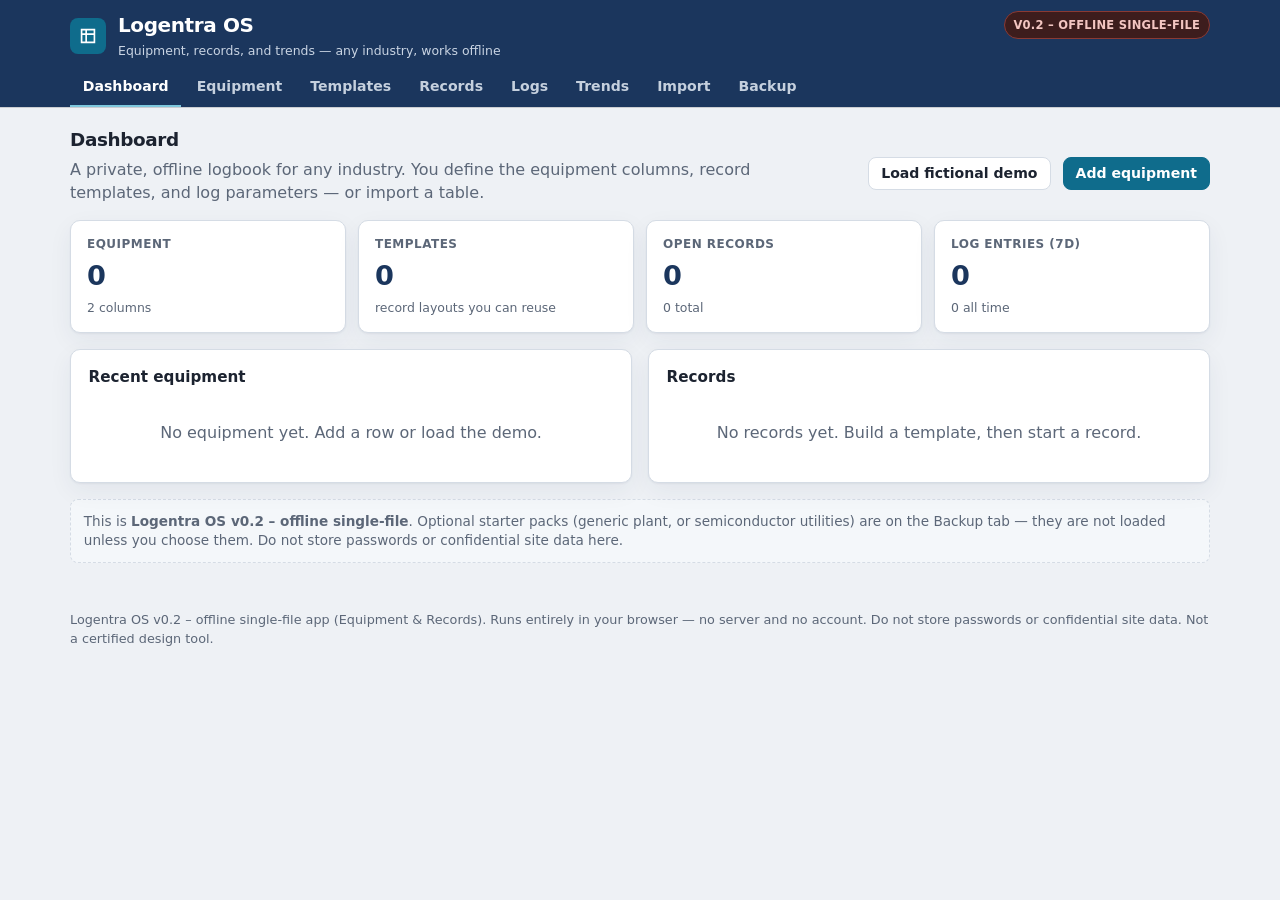
==== commit af818e52: "Rename the product to Logentra OS Logentra OS is Logbook + Engineering + Traceability. Branding, UI," ====
--- a/standalone/Logbook.html
+++ b/standalone/Logbook.html
@@ -4,7 +4,7 @@
   <meta charset="utf-8">
   <meta name="viewport" content="width=device-width, initial-scale=1">
   <meta name="color-scheme" content="light">
-  <title>Logbook v0.2 — Equipment &amp; records (offline single-file app)</title>
+  <title>Logentra OS v0.2 — Equipment &amp; records (offline single-file app)</title>
   <style>
 :root {
   --navy: #1b365d;
@@ -408,7 +408,7 @@
           </svg>
         </div>
         <div>
-          <h1>Logbook</h1>
+          <h1>Logentra OS</h1>
           <div class="sub">Equipment, records, and trends — any industry, works offline</div>
         </div>
       </div>
@@ -427,7 +427,7 @@
   </header>
   <main id="view"></main>
   <footer class="app-footer">
-    Logbook v0.2 – offline single-file app (Equipment &amp; Records Logbook). Runs entirely in your browser — no server and no account.
+    Logentra OS v0.2 – offline single-file app (Equipment &amp; Records). Runs entirely in your browser — no server and no account.
     Do not store passwords or confidential site data. Not a certified design tool.
   </footer>
   <script>
@@ -736,7 +736,7 @@
 
 window.STARTER_PACKS = [{"id": "generic-plant", "name": "Generic plant equipment", "description": "A small starter for any workshop or plant: inspection templates and log-parameter presets for pumps, motors, and HVAC units. Edit or add your own after loading.", "categories": ["Pump", "Motor", "HVAC"], "paramPresets": {"Pump": [{"key": "flow", "label": "Flow", "unit": "m³/h"}, {"key": "discharge_p", "label": "Discharge pressure", "unit": "bar"}, {"key": "suction_p", "label": "Suction pressure", "unit": "bar"}, {"key": "vibration", "label": "Vibration", "unit": "mm/s"}, {"key": "bearing_t", "label": "Bearing temperature", "unit": "°C"}], "Motor": [{"key": "current", "label": "Current", "unit": "A"}, {"key": "voltage", "label": "Voltage", "unit": "V"}, {"key": "winding_t", "label": "Winding temperature", "unit": "°C"}, {"key": "vibration", "label": "Vibration", "unit": "mm/s"}], "HVAC": [{"key": "supply_t", "label": "Supply air temp", "unit": "°C"}, {"key": "return_t", "label": "Return air temp", "unit": "°C"}, {"key": "filter_dp", "label": "Filter DP", "unit": "Pa"}, {"key": "rh", "label": "Relative humidity", "unit": "% RH"}]}, "templates": [{"name": "Pump inspection", "kind": "inspection", "category": "Pump", "columns": [{"key": "result", "label": "Result", "type": "passfail"}, {"key": "reading", "label": "Reading", "type": "number"}, {"key": "unit", "label": "Unit", "type": "text"}, {"key": "remarks", "label": "Remarks", "type": "text"}], "rows": [{"label": "Visual condition and leaks", "hint": "Walk around the unit, base, and seals."}, {"label": "Unusual noise or vibration", "hint": "Compare to the last running condition."}, {"label": "Suction and discharge isolation valves in the intended position", "hint": "Record as-left in remarks."}, {"label": "Coupling / guard in place and secure", "hint": "Do not remove a guard while running."}, {"label": "Operating readings recorded in the log book", "hint": "Flow, pressure, and temperature if fitted."}]}, {"name": "Motor inspection", "kind": "inspection", "category": "Motor", "columns": [{"key": "result", "label": "Result", "type": "passfail"}, {"key": "reading", "label": "Reading", "type": "number"}, {"key": "unit", "label": "Unit", "type": "text"}, {"key": "remarks", "label": "Remarks", "type": "text"}], "rows": [{"label": "Nameplate readable; mounting secure", "hint": "Visual check."}, {"label": "Cooling vents clear; no abnormal heat", "hint": "Qualitative unless a limit is set."}, {"label": "Terminal box cover on; no loose glands", "hint": "Isolate before opening a box."}, {"label": "Unusual noise or vibration", "hint": "Compare to the last running condition."}, {"label": "Current or temperature reading recorded", "hint": "Use the Reading column if taken."}]}, {"name": "HVAC unit check", "kind": "inspection", "category": "HVAC", "columns": [{"key": "result", "label": "Result", "type": "passfail"}, {"key": "reading", "label": "Reading", "type": "number"}, {"key": "unit", "label": "Unit", "type": "text"}, {"key": "remarks", "label": "Remarks", "type": "text"}], "rows": [{"label": "Filter condition and differential pressure", "hint": "Record DP in the Reading column if a gauge is fitted."}, {"label": "Drains clear; no standing water", "hint": "Visual check."}, {"label": "Fans run; no abnormal noise", "hint": "Listen and observe."}, {"label": "Supply and space temperatures acceptable", "hint": "Compare to the current setpoint."}, {"label": "Area around the unit left clean and accessible", "hint": "Visual check."}]}, {"name": "General maintenance record", "kind": "maintenance", "category": "", "columns": [{"key": "result", "label": "Done", "type": "passfail"}, {"key": "hours", "label": "Hours", "type": "number"}, {"key": "remarks", "label": "Remarks", "type": "text"}], "rows": [{"label": "Work completed as described", "hint": "Write what was done in remarks."}, {"label": "Parts or consumables used, if any", "hint": "List in remarks."}, {"label": "Equipment left in a safe running or isolated state", "hint": "Record as-left."}, {"label": "Area cleaned; tools removed", "hint": "Visual check."}]}]}, {"id": "fab-utilities", "name": "Semiconductor fab utilities", "description": "Optional starter: FAT, SAT, and installation record templates plus log-parameter presets for typical fab utility systems (chillers, CDA, UPW, PCW, exhaust, cleanroom HVAC, BMS). Generic practice prompts only — not a site procedure.", "categories": ["Chillers / CHW", "Clean dry air", "Ultrapure water", "Process cooling water", "Exhaust & scrubbers", "Cleanroom HVAC / FFU", "BMS / FMCS"], "categoryMap": {"CHW": "Chillers / CHW", "CDA": "Clean dry air", "UPW": "Ultrapure water", "PCW": "Process cooling water", "EXH": "Exhaust & scrubbers", "HVAC": "Cleanroom HVAC / FFU", "BMS": "BMS / FMCS"}, "paramPresets": {"CHW": [{"key": "t_sup", "label": "CHW supply temp", "unit": "°C"}, {"key": "t_ret", "label": "CHW return temp", "unit": "°C"}, {"key": "flow", "label": "Primary flow", "unit": "m³/h"}, {"key": "kw", "label": "Power", "unit": "kW"}, {"key": "kw_ton", "label": "kW/ton", "unit": "kW/ton"}, {"key": "dp", "label": "Loop DP", "unit": "kPa"}], "CDA": [{"key": "pressure", "label": "Header pressure", "unit": "kPa"}, {"key": "dewpoint", "label": "Dew point", "unit": "°C"}, {"key": "filter_dp", "label": "Filter DP", "unit": "kPa"}, {"key": "load", "label": "Package load", "unit": "%"}], "UPW": [{"key": "resistivity", "label": "Product resistivity", "unit": "MΩ·cm"}, {"key": "toc", "label": "TOC", "unit": "ppb"}, {"key": "flow", "label": "Loop flow", "unit": "m³/h"}, {"key": "temp", "label": "Loop temperature", "unit": "°C"}], "PCW": [{"key": "t_sup", "label": "Supply temp", "unit": "°C"}, {"key": "t_ret", "label": "Return temp", "unit": "°C"}, {"key": "flow", "label": "Loop flow", "unit": "m³/h"}, {"key": "dp", "label": "Loop DP", "unit": "kPa"}], "EXH": [{"key": "static", "label": "Duct static", "unit": "Pa"}, {"key": "flow", "label": "Airflow", "unit": "m³/h"}, {"key": "ph", "label": "Scrubber pH", "unit": "pH"}, {"key": "recirc", "label": "Recirc flow", "unit": "m³/h"}], "HVAC": [{"key": "temp", "label": "Room / zone temp", "unit": "°C"}, {"key": "rh", "label": "Relative humidity", "unit": "% RH"}, {"key": "dp_room", "label": "Room pressure", "unit": "Pa"}, {"key": "filter_dp", "label": "Filter DP", "unit": "Pa"}], "BMS": [{"key": "cpu", "label": "Controller CPU", "unit": "%"}, {"key": "comm_ok", "label": "Comms healthy (1/0)", "unit": ""}, {"key": "alarm_count", "label": "Active alarm count", "unit": ""}]}, "templates": [{"name": "FAT / receiving — Chillers / CHW", "kind": "commissioning", "category": "CHW", "columns": [{"key": "result", "label": "Result", "type": "passfail"}, {"key": "remarks", "label": "Remarks", "type": "text"}], "rows": [{"label": "CHW-F01 — Nameplate data matches the approved submittal (model, capacity, voltage, refrigerant or glycol type).", "hint": "Transcribe the nameplate and compare to the approved submittal, not to memory."}, {"label": "CHW-F02 — Visual inspection for shipping damage, corrosion, loose parts, and open nozzles left uncapped.", "hint": "Walk the unit on receipt. Note damage on the punch list before installation."}, {"label": "CHW-F03 — Factory wiring and terminal labeling match the schematic supplied with the unit.", "hint": "Spot-check terminal marks against the vendor schematic. Record the schematic revision."}, {"label": "CHW-F04 — Control panel powers up; local controller or HMI software version is recorded.", "hint": "Record version or backup filename. Keep a copy outside this workbook."}, {"label": "CHW-F05 — Specified safety devices are present and identified (for example high pressure, low pressure, flow or freeze protection, as applicable).", "hint": "Presence and tagging check. Trip testing is typically SAT unless a factory report already covers it."}, {"label": "CHW-F06 — Factory run-test or performance report is present if the purchase order required one.", "hint": "File the vendor report. Do not copy vendor curves into this sheet."}, {"label": "CHW-F07 — Instruments and valves are tagged; calibration certificates are collected where required.", "hint": "Tick off against the instrument list. File certificates by tag."}, {"label": "CHW-F08 — Communication option and protocol (for example BACnet or Modbus) match the BMS design.", "hint": "Confirm card type against the controls design. Final addressing is a SAT item."}, {"label": "CHW-F09 — O&M manual, spare-parts list, and lifting or anchorage details are included or already received.", "hint": "List missing documents on the punch list."}]}, {"name": "SAT / site commissioning — Chillers / CHW", "kind": "commissioning", "category": "CHW", "columns": [{"key": "result", "label": "Result", "type": "passfail"}, {"key": "remarks", "label": "Remarks", "type": "text"}], "rows": [{"label": "CHW-S01 — Unit is installed, anchored, labeled, and has the agreed service clearances.", "hint": "Visual check against the approved layout."}, {"label": "CHW-S02 — Electrical supply, phase rotation, and protective earth are checked before first start.", "hint": "Record the method used. Follow site electrical permit rules."}, {"label": "CHW-S03 — Chilled-water and heat-rejection circuits are flushed, filled, vented, and strainers cleaned after flush.", "hint": "Record flush method and duration. Inspect strainer baskets before the first loaded run."}, {"label": "CHW-S04 — Pumps rotate in the correct direction; flow and differential pressure are recorded at a noted operating point.", "hint": "Enter readings in Actual. Leave Acceptance blank until the project spec is agreed."}, {"label": "CHW-S05 — Chiller starts, stops, and unloads or stages in response to load or a simulated load signal.", "hint": "Note whether the test used real load or a simulated signal."}, {"label": "CHW-S06 — Entering and leaving chilled-water temperatures are recorded under a noted load condition.", "hint": "Record load context. Do not invent a standard limit."}, {"label": "CHW-S07 — Safety devices and interlocks trip and reset as expected (for example flow loss, emergency stop).", "hint": "Test only with a safe, agreed method."}, {"label": "CHW-S08 — No unexplained leak, abnormal noise, or abnormal vibration during the site run.", "hint": "Walk the machine and piping during the run. Raise punches for anything unexplained."}, {"label": "CHW-S09 — BMS or FMCS shows run status, fault, and key temperatures, and can issue the designed enable or setpoint.", "hint": "Cross-reference the point-to-point and alarm sheets."}, {"label": "CHW-S10 — Lead-lag or standby staging is demonstrated if more than one unit is installed.", "hint": "Use a designed test mode. Record which unit took over."}, {"label": "CHW-S11 — Insulation, drain routing, valve tagging, and flow-arrow marking are complete.", "hint": "Visual walk-down."}, {"label": "CHW-S12 — As-left setpoints are written on the setpoint sheet before the vendor leaves site.", "hint": "Use sheet 09-As-Left-Setpoints. Values come from the project spec or a signed decision."}]}, {"name": "Construction / installation — Chillers / CHW", "kind": "commissioning", "category": "CHW", "columns": [{"key": "result", "label": "Result", "type": "passfail"}, {"key": "remarks", "label": "Remarks", "type": "text"}], "rows": [{"label": "INST-01 — Equipment received and inspected against the packing list; damage recorded.", "hint": "Walk the unit on receipt."}, {"label": "INST-02 — Placed, leveled, and anchored per the approved layout, with agreed service clearances.", "hint": "Visual check against the approved layout."}, {"label": "INST-03 — Labels, tags, and flow arrows applied as specified.", "hint": "Walk-down."}, {"label": "INST-04 — Mechanical connections are complete and supported.", "hint": "Visual check."}, {"label": "INST-05 — Electrical power and protective earth are terminated; isolation is identified.", "hint": "Follow site electrical permit rules."}, {"label": "INST-06 — Control and instrument wiring is terminated and tagged.", "hint": "Spot-check tags against the point list if one exists."}, {"label": "INST-07 — Insulation, cladding, or guards are installed where designed.", "hint": "Visual check."}, {"label": "INST-08 — Drains, vents, and relief paths are present and routed safely.", "hint": "Visual check."}, {"label": "INST-09 — The area around the equipment is clear for service and left clean.", "hint": "Visual check."}, {"label": "INST-10 — As-built mark-ups started; outstanding install items are listed.", "hint": "Record drawing IDs in remarks if used."}]}, {"name": "FAT / receiving — Clean dry air", "kind": "commissioning", "category": "CDA", "columns": [{"key": "result", "label": "Result", "type": "passfail"}, {"key": "remarks", "label": "Remarks", "type": "text"}], "rows": [{"label": "CDA-F01 — Compressor package nameplate (capacity, design pressure, and oil-free statement if specified) matches the approved submittal.", "hint": "Transcribe the nameplate and compare to the submittal."}, {"label": "CDA-F02 — Dryer type and the specified dew-point class or rating match the approved submittal.", "hint": "Record the specified class in Acceptance later. Do not assume a number here."}, {"label": "CDA-F03 — Filter housings of the specified grades are fitted and oriented for the correct flow direction.", "hint": "Check arrows and element type against the approved bill of materials."}, {"label": "CDA-F04 — Auto-drains are fitted on the receiver and filter housings as designed.", "hint": "Presence check. Function is confirmed at SAT."}, {"label": "CDA-F05 — Safety-valve and pressure-vessel documentation is collected where it applies.", "hint": "File certificates with the project records. Note document IDs in Remarks."}, {"label": "CDA-F06 — A dew-point sample point and isolation valves are present as shown on the vendor drawing.", "hint": "Compare the skid to the drawing. Missing sample points become punches."}, {"label": "CDA-F07 — Control-panel software version and the list of local alarms are recorded.", "hint": "Keep a vendor backup outside this workbook. Do not store passwords here."}, {"label": "CDA-F08 — Factory test report is attached if the contract required one.", "hint": "File, do not re-type, the vendor report."}, {"label": "CDA-F09 — Consumables list (elements, and desiccant if used) is included.", "hint": "Useful later for the handover spare-parts list."}]}, {"name": "SAT / site commissioning — Clean dry air", "kind": "commissioning", "category": "CDA", "columns": [{"key": "result", "label": "Result", "type": "passfail"}, {"key": "remarks", "label": "Remarks", "type": "text"}], "rows": [{"label": "CDA-S01 — Package is installed, leveled, and labeled; the intake path is clear and suitable for the specified air quality.", "hint": "Visual check. Note any contamination risk at the intake."}, {"label": "CDA-S02 — Receiver and distribution piping have been blown down or flushed by the agreed method, then leak-checked after hook-up.", "hint": "Record the method. Walk the header and branches, not only the skid."}, {"label": "CDA-S03 — The system reaches the specified pressure and the result of a hold or decay check (if used) is recorded.", "hint": "Enter the project pressure in Acceptance. Record observed pressure and hold time in Actual."}, {"label": "CDA-S04 — Dew point is measured at the agreed sample point under a noted flow or load condition.", "hint": "Note analyser type and calibration due date. Load context belongs in Remarks."}, {"label": "CDA-S05 — Dryer operation is normal; pre-filter and after-filter differential pressures are recorded.", "hint": "Record DP and element condition. Change criteria belong in setpoints or PM notes once agreed."}, {"label": "CDA-S06 — Auto-drains operate; no standing water is left in receivers or known low points.", "hint": "Observe a drain cycle. Check low-point drains on the distribution header."}, {"label": "CDA-S07 — Lead-lag or backup compressor auto-start is demonstrated.", "hint": "Use the designed test or a simulated lead fault. Record which machine started."}, {"label": "CDA-S08 — Pressure and dew-point alarms to the BMS are tested.", "hint": "Cross-reference the alarm sheet. Record whether an interlock (not just an alarm) is designed."}, {"label": "CDA-S09 — A representative point-of-use drop is spot-checked for pressure and, if specified, dew point.", "hint": "Choose a far or critical drop if the project identifies one."}, {"label": "CDA-S10 — Isolation valves, check valves, and any bypasses are tagged and left in the intended position.", "hint": "Record as-left bypass positions if a bypass is open."}, {"label": "CDA-S11 — Plant-room noise, vibration, and heat-rejection path are acceptable for the installed location.", "hint": "Qualitative check unless the project states a limit."}, {"label": "CDA-S12 — As-left pressure and dryer settings are recorded before the vendor leaves.", "hint": "Use sheet 09-As-Left-Setpoints."}]}, {"name": "Construction / installation — Clean dry air", "kind": "commissioning", "category": "CDA", "columns": [{"key": "result", "label": "Result", "type": "passfail"}, {"key": "remarks", "label": "Remarks", "type": "text"}], "rows": [{"label": "INST-01 — Equipment received and inspected against the packing list; damage recorded.", "hint": "Walk the unit on receipt."}, {"label": "INST-02 — Placed, leveled, and anchored per the approved layout, with agreed service clearances.", "hint": "Visual check against the approved layout."}, {"label": "INST-03 — Labels, tags, and flow arrows applied as specified.", "hint": "Walk-down."}, {"label": "INST-04 — Mechanical connections are complete and supported.", "hint": "Visual check."}, {"label": "INST-05 — Electrical power and protective earth are terminated; isolation is identified.", "hint": "Follow site electrical permit rules."}, {"label": "INST-06 — Control and instrument wiring is terminated and tagged.", "hint": "Spot-check tags against the point list if one exists."}, {"label": "INST-07 — Insulation, cladding, or guards are installed where designed.", "hint": "Visual check."}, {"label": "INST-08 — Drains, vents, and relief paths are present and routed safely.", "hint": "Visual check."}, {"label": "INST-09 — The area around the equipment is clear for service and left clean.", "hint": "Visual check."}, {"label": "INST-10 — As-built mark-ups started; outstanding install items are listed.", "hint": "Record drawing IDs in remarks if used."}]}, {"name": "FAT / receiving — Ultrapure water", "kind": "commissioning", "category": "UPW", "columns": [{"key": "result", "label": "Result", "type": "passfail"}, {"key": "remarks", "label": "Remarks", "type": "text"}], "rows": [{"label": "UPW-F01 — Skid or major-equipment nameplates match the approved submittal.", "hint": "Transcribe model and serials. Compare to the submittal and equipment list."}, {"label": "UPW-F02 — Declared materials of construction for wetted parts are consistent with the specification.", "hint": "Record what the vendor declared. Do not add material rules here."}, {"label": "UPW-F03 — Quality and process instruments (for example resistivity, TOC, flow, temperature) match the instrument list for model and range.", "hint": "Tick against the instrument index. File calibration certificates."}, {"label": "UPW-F04 — Factory pressure or hydrostatic test records are collected where provided.", "hint": "File the records; note certificate IDs."}, {"label": "UPW-F05 — Control narrative, I/O list, and software version are received and the version is recorded.", "hint": "Store backups outside this workbook. No passwords in this file."}, {"label": "UPW-F06 — UV, filters, and polishing stages are present as designed; lamp or filter identifiers are recorded.", "hint": "Presence and identification check."}, {"label": "UPW-F07 — Sample valves are installed at the locations shown on the skid drawing or P&ID.", "hint": "Walk the skid with the drawing. Missing sample points become punches."}, {"label": "UPW-F08 — Quality-divert or dump valves are present, tagged, and shown on the drawing.", "hint": "Function is demonstrated at SAT. FAT is a presence and documentation check."}, {"label": "UPW-F09 — Any factory cleanliness or flush procedure that was used is documented.", "hint": "Keep the vendor description as an attachment. Do not paste a proprietary recipe here."}, {"label": "UPW-F10 — A skid dead-leg or drainability review against the P&ID is noted, including discrepancies.", "hint": "Drawing-vs-skid walk. Site loop walk-down is a SAT item."}]}, {"name": "SAT / site commissioning — Ultrapure water", "kind": "commissioning", "category": "UPW", "columns": [{"key": "result", "label": "Result", "type": "passfail"}, {"key": "remarks", "label": "Remarks", "type": "text"}], "rows": [{"label": "UPW-S01 — Loop and equipment are installed, supported, and labeled; slope and drainability are visually checked.", "hint": "Walk the loop with the as-built or red-line drawing."}, {"label": "UPW-S02 — The system is flushed and started using the agreed project cleanliness procedure, and the method and duration are recorded.", "hint": "Record what was actually done. Do not copy a generic recipe into Acceptance."}, {"label": "UPW-S03 — Recirculation flow and loop temperature are recorded at a stated operating mode.", "hint": "Note the mode. Enter project bands in Acceptance when known."}, {"label": "UPW-S04 — Specified product-quality readings are recorded at the agreed sample points (for example makeup outlet, use point, or return).", "hint": "List only the parameters the project specifies. Leave limits blank until the spec is entered."}, {"label": "UPW-S05 — Quality-divert or dump interlock is demonstrated by an agreed, safe test method.", "hint": "Record the method. Do not skip this because the quality reading looks fine."}, {"label": "UPW-S06 — UV status and runtime are recorded; the lamp-change method is reviewed with the operator.", "hint": "Training can be referenced on the handover sheet."}, {"label": "UPW-S07 — Filter differential pressures are recorded and the change criterion is written into the setpoint or PM notes.", "hint": "Do not invent a DP limit. Use the agreed project or vendor criterion."}, {"label": "UPW-S08 — Sample points are accessible, can be flushed, and the sample method is agreed.", "hint": "Confirm that operators can actually reach and use the points."}, {"label": "UPW-S09 — Low-flow, high-temperature, and analyser-fault alarms are tested through to the BMS.", "hint": "Cross-reference the alarm sheet."}, {"label": "UPW-S10 — Standby pump or other designed redundancy auto-changeover is demonstrated if provided.", "hint": "Use the designed test method. Record which equipment took over."}, {"label": "UPW-S11 — A leak and dead-leg walk-down finds no unidentified branches, stagnant legs, or leaks.", "hint": "Raise punches if a drawing change is needed."}, {"label": "UPW-S12 — As-left quality setpoints and divert limits are recorded from the project specification or a signed site decision.", "hint": "Use sheet 09-As-Left-Setpoints. Leave cells blank rather than guessing."}]}, {"name": "Construction / installation — Ultrapure water", "kind": "commissioning", "category": "UPW", "columns": [{"key": "result", "label": "Result", "type": "passfail"}, {"key": "remarks", "label": "Remarks", "type": "text"}], "rows": [{"label": "INST-01 — Equipment received and inspected against the packing list; damage recorded.", "hint": "Walk the unit on receipt."}, {"label": "INST-02 — Placed, leveled, and anchored per the approved layout, with agreed service clearances.", "hint": "Visual check against the approved layout."}, {"label": "INST-03 — Labels, tags, and flow arrows applied as specified.", "hint": "Walk-down."}, {"label": "INST-04 — Mechanical connections are complete and supported.", "hint": "Visual check."}, {"label": "INST-05 — Electrical power and protective earth are terminated; isolation is identified.", "hint": "Follow site electrical permit rules."}, {"label": "INST-06 — Control and instrument wiring is terminated and tagged.", "hint": "Spot-check tags against the point list if one exists."}, {"label": "INST-07 — Insulation, cladding, or guards are installed where designed.", "hint": "Visual check."}, {"label": "INST-08 — Drains, vents, and relief paths are present and routed safely.", "hint": "Visual check."}, {"label": "INST-09 — The area around the equipment is clear for service and left clean.", "hint": "Visual check."}, {"label": "INST-10 — As-built mark-ups started; outstanding install items are listed.", "hint": "Record drawing IDs in remarks if used."}]}, {"name": "FAT / receiving — Process cooling water", "kind": "commissioning", "category": "PCW", "columns": [{"key": "result", "label": "Result", "type": "passfail"}, {"key": "remarks", "label": "Remarks", "type": "text"}], "rows": [{"label": "PCW-F01 — Major equipment nameplates (pumps, heat exchangers, tanks) match the approved submittal.", "hint": "Transcribe model, impeller or duty if shown, and serials."}, {"label": "PCW-F02 — Declared materials and elastomer compatibility are consistent with the specified process-cooling fluid.", "hint": "Record the declared materials. Compatibility is a design responsibility, not decided in this checklist."}, {"label": "PCW-F03 — Control valves, instruments, and relief or fill equipment on the skid match the drawing and instrument list.", "hint": "Presence and tagging check. File calibration certificates where required."}, {"label": "PCW-F04 — Factory pressure-test records for exchangers, tanks, or coils are collected where provided.", "hint": "File certificates; note IDs in Remarks."}, {"label": "PCW-F05 — Control narrative and software version for any packaged controller are received.", "hint": "Backup stored outside this workbook."}, {"label": "PCW-F06 — Spare-parts list and O&M manuals are present.", "hint": "Missing documents go to the punch list."}, {"label": "PCW-F07 — Heat-exchanger nameplate duty is consistent with the approved submittal (record nameplate only).", "hint": "Do not re-rate the exchanger on this sheet."}, {"label": "PCW-F08 — Shipping damage, open nozzles, and flange-face condition are inspected on receipt.", "hint": "Raise punches before installation."}]}, {"name": "SAT / site commissioning — Process cooling water", "kind": "commissioning", "category": "PCW", "columns": [{"key": "result", "label": "Result", "type": "passfail"}, {"key": "remarks", "label": "Remarks", "type": "text"}], "rows": [{"label": "PCW-S01 — Loop is installed, labeled, supported, and insulated as designed; drains and vents are present at high and low points.", "hint": "Visual walk-down against the drawing."}, {"label": "PCW-S02 — The loop is flushed, filled with the specified fluid, treated if specified, and vented.", "hint": "Record fluid type and any treatment used. Do not invent a chemistry target."}, {"label": "PCW-S03 — Pumps rotate correctly; supply and return pressures, differential pressure, and flow are recorded at a noted operating point.", "hint": "Enter project bands in Acceptance when known."}, {"label": "PCW-S04 — Supply and return temperatures, and exchanger approach if applicable, are recorded under a noted load condition.", "hint": "Note whether load was process, simulated, or building-side only."}, {"label": "PCW-S05 — Temperature-control valve or variable-speed response is demonstrated in both directions.", "hint": "Stroke or speed-change test. Confirm BMS setpoint tracking if designed."}, {"label": "PCW-S06 — Standby pump auto-changeover is demonstrated if provided.", "hint": "Use the designed test. Record the transfer."}, {"label": "PCW-S07 — Strainer and filter differential pressures are recorded after flush and after a first run.", "hint": "Clean or replace elements if required, then record as-left DP."}, {"label": "PCW-S08 — Low-flow, high-temperature, and pump-fault alarms or interlocks are tested to the BMS and to any designed process interlock.", "hint": "Do not trip tools without an agreed method."}, {"label": "PCW-S09 — A leak walk is completed on headers, branches, and hose or tool-hook-up points that are in scope.", "hint": "Scope the walk in Remarks (plant only vs hook-up drops)."}, {"label": "PCW-S10 — Water-quality or treatment readings required by the project (for example conductivity or inhibitor residual) are recorded.", "hint": "Leave Acceptance blank until the project chemistry spec is entered."}, {"label": "PCW-S11 — As-left temperature, pressure, and control settings are recorded before the vendor leaves.", "hint": "Use sheet 09-As-Left-Setpoints."}]}, {"name": "Construction / installation — Process cooling water", "kind": "commissioning", "category": "PCW", "columns": [{"key": "result", "label": "Result", "type": "passfail"}, {"key": "remarks", "label": "Remarks", "type": "text"}], "rows": [{"label": "INST-01 — Equipment received and inspected against the packing list; damage recorded.", "hint": "Walk the unit on receipt."}, {"label": "INST-02 — Placed, leveled, and anchored per the approved layout, with agreed service clearances.", "hint": "Visual check against the approved layout."}, {"label": "INST-03 — Labels, tags, and flow arrows applied as specified.", "hint": "Walk-down."}, {"label": "INST-04 — Mechanical connections are complete and supported.", "hint": "Visual check."}, {"label": "INST-05 — Electrical power and protective earth are terminated; isolation is identified.", "hint": "Follow site electrical permit rules."}, {"label": "INST-06 — Control and instrument wiring is terminated and tagged.", "hint": "Spot-check tags against the point list if one exists."}, {"label": "INST-07 — Insulation, cladding, or guards are installed where designed.", "hint": "Visual check."}, {"label": "INST-08 — Drains, vents, and relief paths are present and routed safely.", "hint": "Visual check."}, {"label": "INST-09 — The area around the equipment is clear for service and left clean.", "hint": "Visual check."}, {"label": "INST-10 — As-built mark-ups started; outstanding install items are listed.", "hint": "Record drawing IDs in remarks if used."}]}, {"name": "FAT / receiving — Exhaust & scrubbers", "kind": "commissioning", "category": "EXH", "columns": [{"key": "result", "label": "Result", "type": "passfail"}, {"key": "remarks", "label": "Remarks", "type": "text"}], "rows": [{"label": "EXH-F01 — Fan and scrubber or abatement nameplates match the approved submittal (including materials where declared).", "hint": "Transcribe nameplates. Compare to the submittal."}, {"label": "EXH-F02 — Scrubber internals that can be inspected on receipt (packing, mist eliminator, spray headers, as applicable) are present and undamaged.", "hint": "Do not dismantle beyond what vendor or site safety rules allow."}, {"label": "EXH-F03 — Recirculation pumps, dosing points, pH or other specified analysers, and level devices are present and tagged.", "hint": "Presence check against the P&ID or skid drawing."}, {"label": "EXH-F04 — Factory inspection or performance report is attached if the contract required one.", "hint": "File the vendor report."}, {"label": "EXH-F05 — Control panel software version and local interlock list are recorded.", "hint": "Backup stored outside this workbook."}, {"label": "EXH-F06 — Access platforms, nozzles, and sample or instrument ports match the drawing.", "hint": "Missing ports become punches."}, {"label": "EXH-F07 — Chemical compatibility documentation and SDS for any vendor-supplied reagents are received.", "hint": "SDS belong in the site chemical file, not pasted into this workbook."}, {"label": "EXH-F08 — Shipping damage, liner condition (if visible), and flange condition are inspected on receipt.", "hint": "Raise punches before installation."}]}, {"name": "SAT / site commissioning — Exhaust & scrubbers", "kind": "commissioning", "category": "EXH", "columns": [{"key": "result", "label": "Result", "type": "passfail"}, {"key": "remarks", "label": "Remarks", "type": "text"}], "rows": [{"label": "EXH-S01 — Fans, ducts, and abatement equipment are installed, supported, labeled, and accessible for service.", "hint": "Visual check, including drain routing and spill containment if designed."}, {"label": "EXH-S02 — Fan rotation is correct; airflow or duct static is recorded at a noted operating mode.", "hint": "Enter the project target in Acceptance when known. Record instrument and method used."}, {"label": "EXH-S03 — Redundant or backup fan start is demonstrated if provided.", "hint": "Use the designed test method."}, {"label": "EXH-S04 — For a wet scrubber, recirculation flow, level control, and specified chemistry readings (for example pH) are recorded in a stable run.", "hint": "Leave chemistry limits blank until the project or permit basis is entered."}, {"label": "EXH-S05 — Dosing, makeup, and blowdown (if provided) operate without overflow or loss of seal.", "hint": "Observe a makeup or blowdown cycle if it can be done safely."}, {"label": "EXH-S06 — Designed interlocks are tested (for example fan-fail, low recirculation, out-of-range chemistry), including any agreed effect on upstream tools or dampers.", "hint": "Never trip a process tool without an agreed, safe method and process-owner consent."}, {"label": "EXH-S07 — Bypass dampers, isolation dampers, and access doors are tagged and left in the intended position.", "hint": "Record as-left damper positions if they are not obvious."}, {"label": "EXH-S08 — A visual leak, corrosion, and liquid-leak walk is completed on ducts, pumps, and chemical lines in scope.", "hint": "Raise punches for staining, drips, or damaged flex connectors."}, {"label": "EXH-S09 — Emission or stack monitoring points, if specified, are accessible and correctly located per the drawing.", "hint": "This is an access and location check, not an emissions certification."}, {"label": "EXH-S10 — Alarms for fan fail, low flow, and chemistry (if used) are tested through to the BMS.", "hint": "Cross-reference the alarm sheet."}, {"label": "EXH-S11 — As-left fan, damper, and chemistry-control settings are recorded before the vendor leaves.", "hint": "Use sheet 09-As-Left-Setpoints."}]}, {"name": "Construction / installation — Exhaust & scrubbers", "kind": "commissioning", "category": "EXH", "columns": [{"key": "result", "label": "Result", "type": "passfail"}, {"key": "remarks", "label": "Remarks", "type": "text"}], "rows": [{"label": "INST-01 — Equipment received and inspected against the packing list; damage recorded.", "hint": "Walk the unit on receipt."}, {"label": "INST-02 — Placed, leveled, and anchored per the approved layout, with agreed service clearances.", "hint": "Visual check against the approved layout."}, {"label": "INST-03 — Labels, tags, and flow arrows applied as specified.", "hint": "Walk-down."}, {"label": "INST-04 — Mechanical connections are complete and supported.", "hint": "Visual check."}, {"label": "INST-05 — Electrical power and protective earth are terminated; isolation is identified.", "hint": "Follow site electrical permit rules."}, {"label": "INST-06 — Control and instrument wiring is terminated and tagged.", "hint": "Spot-check tags against the point list if one exists."}, {"label": "INST-07 — Insulation, cladding, or guards are installed where designed.", "hint": "Visual check."}, {"label": "INST-08 — Drains, vents, and relief paths are present and routed safely.", "hint": "Visual check."}, {"label": "INST-09 — The area around the equipment is clear for service and left clean.", "hint": "Visual check."}, {"label": "INST-10 — As-built mark-ups started; outstanding install items are listed.", "hint": "Record drawing IDs in remarks if used."}]}, {"name": "FAT / receiving — Cleanroom HVAC / FFU", "kind": "commissioning", "category": "HVAC", "columns": [{"key": "result", "label": "Result", "type": "passfail"}, {"key": "remarks", "label": "Remarks", "type": "text"}], "rows": [{"label": "HVAC-F01 — AHU, make-up unit, and FFU nameplates or submittal data match what was approved (including filter grade if stated).", "hint": "Transcribe nameplates or packing lists. Compare to the approved submittal."}, {"label": "HVAC-F02 — Filters are the specified grade, undamaged, and installed in the correct orientation if they ship with the unit.", "hint": "Visual inspection. Integrity testing, if required, is a specialist or SAT item."}, {"label": "HVAC-F03 — Factory functional check of fans, cooling, heating, and dampers is documented if the contract required a FAT.", "hint": "File the vendor report."}, {"label": "HVAC-F04 — Control panel or FFU-controller software version is recorded; the point list is received.", "hint": "Backup stored outside this workbook."}, {"label": "HVAC-F05 — Access sections, drains, and instrument tappings shown on the drawing are present.", "hint": "Missing tappings become punches."}, {"label": "HVAC-F06 — Shipping damage to casings, coils, flex connectors, and fan decks is inspected on receipt.", "hint": "Raise punches before installation or cleanroom protocol changeover."}, {"label": "HVAC-F07 — Material and finish declarations (for example cleanroom-side finishes) are consistent with the specification.", "hint": "Record what was declared. Do not add a finish standard here."}]}, {"name": "SAT / site commissioning — Cleanroom HVAC / FFU", "kind": "commissioning", "category": "HVAC", "columns": [{"key": "result", "label": "Result", "type": "passfail"}, {"key": "remarks", "label": "Remarks", "type": "text"}], "rows": [{"label": "HVAC-S01 — Units and FFUs are installed, labeled, and accessible; condensate drains are trapped and free-flowing where designed.", "hint": "Visual check. Pour-test a drain only if site rules allow."}, {"label": "HVAC-S02 — Fans and FFUs run; speed or stage commands from the local controller and from the BMS work as designed.", "hint": "Spot-check a sample of FFUs if the population is large. Record the sample size in Remarks."}, {"label": "HVAC-S03 — Supply, return, and exhaust relationships are in the intended direction; obvious reverse-flow or dead zones are noted.", "hint": "Facilities functional check, not a formal airflow-visualization study. If a specialist study is required, record who will do it."}, {"label": "HVAC-S04 — Room or space pressure polarity and cascade are recorded at the agreed doors or rooms.", "hint": "Enter project targets in Acceptance when known. Record door states during the reading."}, {"label": "HVAC-S05 — Temperature and humidity are recorded at the agreed locations under a noted operating mode.", "hint": "Do not invent a band. Use the project environmental spec."}, {"label": "HVAC-S06 — Filter installation is confirmed (grade, damage, seating). If an integrity or classification test is in scope, the specialist report is referenced rather than repeating that procedure here.", "hint": "Record support conditions and the report ID. Do not copy test methods from a standard into this sheet."}, {"label": "HVAC-S07 — AHU cooling, heating, humidification, and dehumidification (as installed) respond in the correct direction to a setpoint change.", "hint": "One change in each installed direction is enough for this check."}, {"label": "HVAC-S08 — Door, airlock, or interlock functions that are part of the facilities scope operate as designed.", "hint": "Test only the interlocks that are actually installed and in facilities scope."}, {"label": "HVAC-S09 — Alarms for FFU or fan fail, pressure loss, and temperature or humidity out of range are tested to the BMS.", "hint": "Cross-reference the alarm sheet."}, {"label": "HVAC-S10 — Filter differential-pressure readings are recorded and the monitoring method (local gauge, BMS, or both) is noted.", "hint": "Change criteria belong in setpoints or the PM plan once agreed."}, {"label": "HVAC-S11 — As-left room setpoints, FFU speeds or stages, and alarm delays are recorded before the vendor leaves.", "hint": "Use sheet 09-As-Left-Setpoints."}]}, {"name": "Construction / installation — Cleanroom HVAC / FFU", "kind": "commissioning", "category": "HVAC", "columns": [{"key": "result", "label": "Result", "type": "passfail"}, {"key": "remarks", "label": "Remarks", "type": "text"}], "rows": [{"label": "INST-01 — Equipment received and inspected against the packing list; damage recorded.", "hint": "Walk the unit on receipt."}, {"label": "INST-02 — Placed, leveled, and anchored per the approved layout, with agreed service clearances.", "hint": "Visual check against the approved layout."}, {"label": "INST-03 — Labels, tags, and flow arrows applied as specified.", "hint": "Walk-down."}, {"label": "INST-04 — Mechanical connections are complete and supported.", "hint": "Visual check."}, {"label": "INST-05 — Electrical power and protective earth are terminated; isolation is identified.", "hint": "Follow site electrical permit rules."}, {"label": "INST-06 — Control and instrument wiring is terminated and tagged.", "hint": "Spot-check tags against the point list if one exists."}, {"label": "INST-07 — Insulation, cladding, or guards are installed where designed.", "hint": "Visual check."}, {"label": "INST-08 — Drains, vents, and relief paths are present and routed safely.", "hint": "Visual check."}, {"label": "INST-09 — The area around the equipment is clear for service and left clean.", "hint": "Visual check."}, {"label": "INST-10 — As-built mark-ups started; outstanding install items are listed.", "hint": "Record drawing IDs in remarks if used."}]}, {"name": "FAT / receiving — BMS / FMCS", "kind": "commissioning", "category": "BMS", "columns": [{"key": "result", "label": "Result", "type": "passfail"}, {"key": "remarks", "label": "Remarks", "type": "text"}], "rows": [{"label": "BMS-F01 — Controller or server hardware and licensed software versions match the approved controls submittal.", "hint": "Record product names and versions. Keep licence keys out of this workbook."}, {"label": "BMS-F02 — A point database or export matching the approved I/O or point schedule is received.", "hint": "File the export. As-built addressing is confirmed on the point-to-point sheet at SAT."}, {"label": "BMS-F03 — Graphics package or a typical graphic template is received for review.", "hint": "Review navigation and required systems. Live graphics are a SAT item."}, {"label": "BMS-F04 — Alarm class or priority scheme in the submittal is documented and agreed in principle.", "hint": "Final priorities are a site decision; record them at SAT."}, {"label": "BMS-F05 — Historian or trend licence and intended log interval are stated in the submittal.", "hint": "Confirm later that the agreed points actually log."}, {"label": "BMS-F06 — Backup-and-restore method is documented by the vendor.", "hint": "The restore itself is demonstrated at SAT."}, {"label": "BMS-F07 — User-role model (who can command, who can change setpoints, who can only view) is described.", "hint": "Do not write passwords or personal accounts into this workbook."}, {"label": "BMS-F08 — Interface list to packaged equipment (chillers, dryers, UPW, scrubbers, FFU controllers) is complete.", "hint": "Each interface is then proven on SAT, system by system."}]}, {"name": "SAT / site commissioning — BMS / FMCS", "kind": "commissioning", "category": "BMS", "columns": [{"key": "result", "label": "Result", "type": "passfail"}, {"key": "remarks", "label": "Remarks", "type": "text"}], "rows": [{"label": "BMS-S01 — Controllers, servers, networks, and operator workstations are installed, time-synchronised, and running the recorded software versions.", "hint": "Record time source. A wrong clock corrupts the commissioning record."}, {"label": "BMS-S02 — A sample of points from each utility system is verified field-to-graphic (and to the historian if in scope).", "hint": "Use sheet 06-Point-to-Point. State the sample rule in Remarks if not 100%."}, {"label": "BMS-S03 — Graphics for each in-scope system navigate correctly, show live data, and display the alarm banner or equivalent.", "hint": "Walk a user through each system graphic."}, {"label": "BMS-S04 — Alarm routing and notification (workstation, email, SMS, or other designed path) are tested with a benign test alarm.", "hint": "Do not use a live emergency to test routing. Record the receiving role, not a personal number."}, {"label": "BMS-S05 — Agreed points are historized at the agreed interval; a gap or collection failure is visible to the operator if that function exists.", "hint": "Export a short trend as evidence. Store it with the project files."}, {"label": "BMS-S06 — User access levels work as designed; a view-only user cannot change a setpoint.", "hint": "Use test accounts. Never store real passwords in this file."}, {"label": "BMS-S07 — Backup and restore are demonstrated, or a witnessed backup is taken and the restore procedure is reviewed if a live restore is not allowed.", "hint": "Record backup filename, date, and storage location — not credentials."}, {"label": "BMS-S08 — Fail-safe or comms-loss behavior for each interface is documented and, where safe, demonstrated.", "hint": "If a live test is not safe, record the designed behavior and why the test was deferred."}, {"label": "BMS-S09 — Setpoint-change audit trail or activity log, if the product provides one, is confirmed to be on.", "hint": "Useful at handover when settings are questioned later."}, {"label": "BMS-S10 — An operator walk-through or training session is completed and recorded on the handover sheet.", "hint": "Attendance belongs with handover evidence."}, {"label": "BMS-S11 — As-left global settings (alarm delays, lockouts, historian interval, notification lists) are recorded.", "hint": "Use sheet 09-As-Left-Setpoints. Name roles, not personal phone numbers, if that is more stable."}]}, {"name": "Construction / installation — BMS / FMCS", "kind": "commissioning", "category": "BMS", "columns": [{"key": "result", "label": "Result", "type": "passfail"}, {"key": "remarks", "label": "Remarks", "type": "text"}], "rows": [{"label": "INST-01 — Equipment received and inspected against the packing list; damage recorded.", "hint": "Walk the unit on receipt."}, {"label": "INST-02 — Placed, leveled, and anchored per the approved layout, with agreed service clearances.", "hint": "Visual check against the approved layout."}, {"label": "INST-03 — Labels, tags, and flow arrows applied as specified.", "hint": "Walk-down."}, {"label": "INST-04 — Mechanical connections are complete and supported.", "hint": "Visual check."}, {"label": "INST-05 — Electrical power and protective earth are terminated; isolation is identified.", "hint": "Follow site electrical permit rules."}, {"label": "INST-06 — Control and instrument wiring is terminated and tagged.", "hint": "Spot-check tags against the point list if one exists."}, {"label": "INST-07 — Insulation, cladding, or guards are installed where designed.", "hint": "Visual check."}, {"label": "INST-08 — Drains, vents, and relief paths are present and routed safely.", "hint": "Visual check."}, {"label": "INST-09 — The area around the equipment is clear for service and left clean.", "hint": "Visual check."}, {"label": "INST-10 — As-built mark-ups started; outstanding install items are listed.", "hint": "Record drawing IDs in remarks if used."}]}]}];
 
-/* Logbook v0.2 — Equipment & Records. Offline single-file app. */
+/* Logentra OS v0.2 — Equipment & Records. Offline single-file app. */
 (function () {
   "use strict";
 
@@ -1721,7 +1721,7 @@
             }).join("") + "</ul>" : ""}
         </div>
       </div>
-      <p class="help" style="margin-top:1rem">This is <b>Logbook v0.2 – offline single-file</b>. Optional starter packs (generic plant, or semiconductor utilities) are on the Backup tab — they are not loaded unless you choose them. Do not store passwords or confidential site data here.</p>
+      <p class="help" style="margin-top:1rem">This is <b>Logentra OS v0.2 – offline single-file</b>. Optional starter packs (generic plant, or semiconductor utilities) are on the Backup tab — they are not loaded unless you choose them. Do not store passwords or confidential site data here.</p>
     `;
   }
 
@@ -1904,7 +1904,7 @@
     return `
       <div class="print-only print-head">
         <h1>Record — ${esc(eq ? eqTag(eq) : "")} · ${esc(rec.templateName || "")}</h1>
-        <p class="tiny">Logbook v0.2 – offline single-file · printed ${esc(todayISO())}</p>
+        <p class="tiny">Logentra OS v0.2 – offline single-file · printed ${esc(todayISO())}</p>
       </div>
       <div class="row spread no-print">
         <div>
@@ -2083,7 +2083,7 @@
       <div class="card" style="margin-top:1rem" id="trend-report">
         <div class="print-only print-head">
           <h1>Trend summary — ${esc(eq ? eqTag(eq) : "")} ${esc(param ? param.label : "")}</h1>
-          <p class="tiny">${esc(from)} to ${esc(to)} · Logbook v0.2 – offline single-file</p>
+          <p class="tiny">${esc(from)} to ${esc(to)} · Logentra OS v0.2 – offline single-file</p>
         </div>
         <h3 class="no-print">${esc(eq ? eqTag(eq) : "")} · ${esc(param ? param.label : "—")}${param && param.unit ? " (" + esc(param.unit) + ")" : ""}</h3>
         <div class="chart-wrap" id="chart"></div>
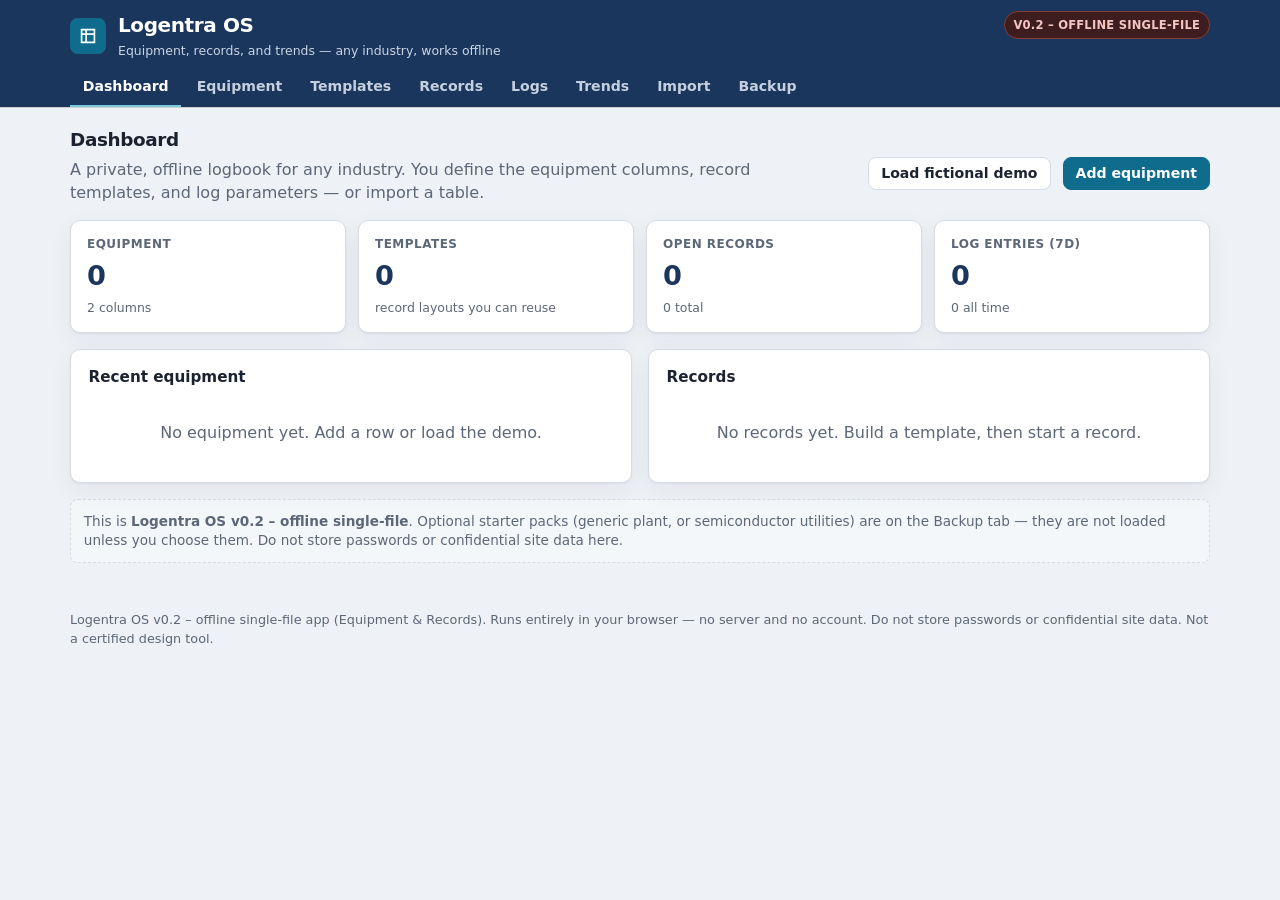
==== commit 5d697f9e: "Harden spreadsheet exports and file uploads" ====
--- a/standalone/Logbook.html
+++ b/standalone/Logbook.html
@@ -682,6 +682,11 @@
     return { sheets };
   }
 
+  function safeCell(value) {
+    return typeof value === "string" && (/^[\t\r]/.test(value) || /^[=+@-]/.test(value.trimStart()))
+      ? "'" + value : value;
+  }
+
   function build(sheetName, rows) {
     const name = sheetName || "Sheet1";
     const maxCols = Math.max(1, ...rows.map((r) => r.length));
@@ -690,12 +695,12 @@
     rows.forEach((row, ri) => {
       let cells = "";
       for (let ci = 0; ci < maxCols; ci++) {
-        const val = row[ci] == null ? "" : String(row[ci]);
+        const val = String(safeCell(row[ci]) ?? "");
         const ref = colLetters(ci) + (ri + 1);
         if (val === "") continue;
         const asNum = val !== "" && isFinite(Number(val)) && val.trim() !== "" && !/^0\d+/.test(val.trim());
         if (asNum) cells += '<c r="' + ref + '"><v>' + xmlText(String(Number(val))) + "</v></c>";
-        else cells += '<c r="' + ref + '" t="inlineStr"><is><t>' + xmlText(val) + "</t></is></c>";
+        else cells += '<c r="' + ref + '" t="inlineStr"><is><t xml:space="preserve">' + xmlText(val).replace(/\r/g, "&#13;") + "</t></is></c>";
       }
       sheetBody += '<row r="' + (ri + 1) + '">' + cells + "</row>";
     });
@@ -731,7 +736,7 @@
     return new Blob([zip], { type: "application/vnd.openxmlformats-officedocument.spreadsheetml.sheet" });
   }
 
-  global.XlsxUtil = { parse, build, colLetters };
+  global.XlsxUtil = { parse, build, colLetters, safeCell };
 })(typeof window !== "undefined" ? window : globalThis);
 
 window.STARTER_PACKS = [{"id": "generic-plant", "name": "Generic plant equipment", "description": "A small starter for any workshop or plant: inspection templates and log-parameter presets for pumps, motors, and HVAC units. Edit or add your own after loading.", "categories": ["Pump", "Motor", "HVAC"], "paramPresets": {"Pump": [{"key": "flow", "label": "Flow", "unit": "m³/h"}, {"key": "discharge_p", "label": "Discharge pressure", "unit": "bar"}, {"key": "suction_p", "label": "Suction pressure", "unit": "bar"}, {"key": "vibration", "label": "Vibration", "unit": "mm/s"}, {"key": "bearing_t", "label": "Bearing temperature", "unit": "°C"}], "Motor": [{"key": "current", "label": "Current", "unit": "A"}, {"key": "voltage", "label": "Voltage", "unit": "V"}, {"key": "winding_t", "label": "Winding temperature", "unit": "°C"}, {"key": "vibration", "label": "Vibration", "unit": "mm/s"}], "HVAC": [{"key": "supply_t", "label": "Supply air temp", "unit": "°C"}, {"key": "return_t", "label": "Return air temp", "unit": "°C"}, {"key": "filter_dp", "label": "Filter DP", "unit": "Pa"}, {"key": "rh", "label": "Relative humidity", "unit": "% RH"}]}, "templates": [{"name": "Pump inspection", "kind": "inspection", "category": "Pump", "columns": [{"key": "result", "label": "Result", "type": "passfail"}, {"key": "reading", "label": "Reading", "type": "number"}, {"key": "unit", "label": "Unit", "type": "text"}, {"key": "remarks", "label": "Remarks", "type": "text"}], "rows": [{"label": "Visual condition and leaks", "hint": "Walk around the unit, base, and seals."}, {"label": "Unusual noise or vibration", "hint": "Compare to the last running condition."}, {"label": "Suction and discharge isolation valves in the intended position", "hint": "Record as-left in remarks."}, {"label": "Coupling / guard in place and secure", "hint": "Do not remove a guard while running."}, {"label": "Operating readings recorded in the log book", "hint": "Flow, pressure, and temperature if fitted."}]}, {"name": "Motor inspection", "kind": "inspection", "category": "Motor", "columns": [{"key": "result", "label": "Result", "type": "passfail"}, {"key": "reading", "label": "Reading", "type": "number"}, {"key": "unit", "label": "Unit", "type": "text"}, {"key": "remarks", "label": "Remarks", "type": "text"}], "rows": [{"label": "Nameplate readable; mounting secure", "hint": "Visual check."}, {"label": "Cooling vents clear; no abnormal heat", "hint": "Qualitative unless a limit is set."}, {"label": "Terminal box cover on; no loose glands", "hint": "Isolate before opening a box."}, {"label": "Unusual noise or vibration", "hint": "Compare to the last running condition."}, {"label": "Current or temperature reading recorded", "hint": "Use the Reading column if taken."}]}, {"name": "HVAC unit check", "kind": "inspection", "category": "HVAC", "columns": [{"key": "result", "label": "Result", "type": "passfail"}, {"key": "reading", "label": "Reading", "type": "number"}, {"key": "unit", "label": "Unit", "type": "text"}, {"key": "remarks", "label": "Remarks", "type": "text"}], "rows": [{"label": "Filter condition and differential pressure", "hint": "Record DP in the Reading column if a gauge is fitted."}, {"label": "Drains clear; no standing water", "hint": "Visual check."}, {"label": "Fans run; no abnormal noise", "hint": "Listen and observe."}, {"label": "Supply and space temperatures acceptable", "hint": "Compare to the current setpoint."}, {"label": "Area around the unit left clean and accessible", "hint": "Visual check."}]}, {"name": "General maintenance record", "kind": "maintenance", "category": "", "columns": [{"key": "result", "label": "Done", "type": "passfail"}, {"key": "hours", "label": "Hours", "type": "number"}, {"key": "remarks", "label": "Remarks", "type": "text"}], "rows": [{"label": "Work completed as described", "hint": "Write what was done in remarks."}, {"label": "Parts or consumables used, if any", "hint": "List in remarks."}, {"label": "Equipment left in a safe running or isolated state", "hint": "Record as-left."}, {"label": "Area cleaned; tools removed", "hint": "Visual check."}]}]}, {"id": "fab-utilities", "name": "Semiconductor fab utilities", "description": "Optional starter: FAT, SAT, and installation record templates plus log-parameter presets for typical fab utility systems (chillers, CDA, UPW, PCW, exhaust, cleanroom HVAC, BMS). Generic practice prompts only — not a site procedure.", "categories": ["Chillers / CHW", "Clean dry air", "Ultrapure water", "Process cooling water", "Exhaust & scrubbers", "Cleanroom HVAC / FFU", "BMS / FMCS"], "categoryMap": {"CHW": "Chillers / CHW", "CDA": "Clean dry air", "UPW": "Ultrapure water", "PCW": "Process cooling water", "EXH": "Exhaust & scrubbers", "HVAC": "Cleanroom HVAC / FFU", "BMS": "BMS / FMCS"}, "paramPresets": {"CHW": [{"key": "t_sup", "label": "CHW supply temp", "unit": "°C"}, {"key": "t_ret", "label": "CHW return temp", "unit": "°C"}, {"key": "flow", "label": "Primary flow", "unit": "m³/h"}, {"key": "kw", "label": "Power", "unit": "kW"}, {"key": "kw_ton", "label": "kW/ton", "unit": "kW/ton"}, {"key": "dp", "label": "Loop DP", "unit": "kPa"}], "CDA": [{"key": "pressure", "label": "Header pressure", "unit": "kPa"}, {"key": "dewpoint", "label": "Dew point", "unit": "°C"}, {"key": "filter_dp", "label": "Filter DP", "unit": "kPa"}, {"key": "load", "label": "Package load", "unit": "%"}], "UPW": [{"key": "resistivity", "label": "Product resistivity", "unit": "MΩ·cm"}, {"key": "toc", "label": "TOC", "unit": "ppb"}, {"key": "flow", "label": "Loop flow", "unit": "m³/h"}, {"key": "temp", "label": "Loop temperature", "unit": "°C"}], "PCW": [{"key": "t_sup", "label": "Supply temp", "unit": "°C"}, {"key": "t_ret", "label": "Return temp", "unit": "°C"}, {"key": "flow", "label": "Loop flow", "unit": "m³/h"}, {"key": "dp", "label": "Loop DP", "unit": "kPa"}], "EXH": [{"key": "static", "label": "Duct static", "unit": "Pa"}, {"key": "flow", "label": "Airflow", "unit": "m³/h"}, {"key": "ph", "label": "Scrubber pH", "unit": "pH"}, {"key": "recirc", "label": "Recirc flow", "unit": "m³/h"}], "HVAC": [{"key": "temp", "label": "Room / zone temp", "unit": "°C"}, {"key": "rh", "label": "Relative humidity", "unit": "% RH"}, {"key": "dp_room", "label": "Room pressure", "unit": "Pa"}, {"key": "filter_dp", "label": "Filter DP", "unit": "Pa"}], "BMS": [{"key": "cpu", "label": "Controller CPU", "unit": "%"}, {"key": "comm_ok", "label": "Comms healthy (1/0)", "unit": ""}, {"key": "alarm_count", "label": "Active alarm count", "unit": ""}]}, "templates": [{"name": "FAT / receiving — Chillers / CHW", "kind": "commissioning", "category": "CHW", "columns": [{"key": "result", "label": "Result", "type": "passfail"}, {"key": "remarks", "label": "Remarks", "type": "text"}], "rows": [{"label": "CHW-F01 — Nameplate data matches the approved submittal (model, capacity, voltage, refrigerant or glycol type).", "hint": "Transcribe the nameplate and compare to the approved submittal, not to memory."}, {"label": "CHW-F02 — Visual inspection for shipping damage, corrosion, loose parts, and open nozzles left uncapped.", "hint": "Walk the unit on receipt. Note damage on the punch list before installation."}, {"label": "CHW-F03 — Factory wiring and terminal labeling match the schematic supplied with the unit.", "hint": "Spot-check terminal marks against the vendor schematic. Record the schematic revision."}, {"label": "CHW-F04 — Control panel powers up; local controller or HMI software version is recorded.", "hint": "Record version or backup filename. Keep a copy outside this workbook."}, {"label": "CHW-F05 — Specified safety devices are present and identified (for example high pressure, low pressure, flow or freeze protection, as applicable).", "hint": "Presence and tagging check. Trip testing is typically SAT unless a factory report already covers it."}, {"label": "CHW-F06 — Factory run-test or performance report is present if the purchase order required one.", "hint": "File the vendor report. Do not copy vendor curves into this sheet."}, {"label": "CHW-F07 — Instruments and valves are tagged; calibration certificates are collected where required.", "hint": "Tick off against the instrument list. File certificates by tag."}, {"label": "CHW-F08 — Communication option and protocol (for example BACnet or Modbus) match the BMS design.", "hint": "Confirm card type against the controls design. Final addressing is a SAT item."}, {"label": "CHW-F09 — O&M manual, spare-parts list, and lifting or anchorage details are included or already received.", "hint": "List missing documents on the punch list."}]}, {"name": "SAT / site commissioning — Chillers / CHW", "kind": "commissioning", "category": "CHW", "columns": [{"key": "result", "label": "Result", "type": "passfail"}, {"key": "remarks", "label": "Remarks", "type": "text"}], "rows": [{"label": "CHW-S01 — Unit is installed, anchored, labeled, and has the agreed service clearances.", "hint": "Visual check against the approved layout."}, {"label": "CHW-S02 — Electrical supply, phase rotation, and protective earth are checked before first start.", "hint": "Record the method used. Follow site electrical permit rules."}, {"label": "CHW-S03 — Chilled-water and heat-rejection circuits are flushed, filled, vented, and strainers cleaned after flush.", "hint": "Record flush method and duration. Inspect strainer baskets before the first loaded run."}, {"label": "CHW-S04 — Pumps rotate in the correct direction; flow and differential pressure are recorded at a noted operating point.", "hint": "Enter readings in Actual. Leave Acceptance blank until the project spec is agreed."}, {"label": "CHW-S05 — Chiller starts, stops, and unloads or stages in response to load or a simulated load signal.", "hint": "Note whether the test used real load or a simulated signal."}, {"label": "CHW-S06 — Entering and leaving chilled-water temperatures are recorded under a noted load condition.", "hint": "Record load context. Do not invent a standard limit."}, {"label": "CHW-S07 — Safety devices and interlocks trip and reset as expected (for example flow loss, emergency stop).", "hint": "Test only with a safe, agreed method."}, {"label": "CHW-S08 — No unexplained leak, abnormal noise, or abnormal vibration during the site run.", "hint": "Walk the machine and piping during the run. Raise punches for anything unexplained."}, {"label": "CHW-S09 — BMS or FMCS shows run status, fault, and key temperatures, and can issue the designed enable or setpoint.", "hint": "Cross-reference the point-to-point and alarm sheets."}, {"label": "CHW-S10 — Lead-lag or standby staging is demonstrated if more than one unit is installed.", "hint": "Use a designed test mode. Record which unit took over."}, {"label": "CHW-S11 — Insulation, drain routing, valve tagging, and flow-arrow marking are complete.", "hint": "Visual walk-down."}, {"label": "CHW-S12 — As-left setpoints are written on the setpoint sheet before the vendor leaves site.", "hint": "Use sheet 09-As-Left-Setpoints. Values come from the project spec or a signed decision."}]}, {"name": "Construction / installation — Chillers / CHW", "kind": "commissioning", "category": "CHW", "columns": [{"key": "result", "label": "Result", "type": "passfail"}, {"key": "remarks", "label": "Remarks", "type": "text"}], "rows": [{"label": "INST-01 — Equipment received and inspected against the packing list; damage recorded.", "hint": "Walk the unit on receipt."}, {"label": "INST-02 — Placed, leveled, and anchored per the approved layout, with agreed service clearances.", "hint": "Visual check against the approved layout."}, {"label": "INST-03 — Labels, tags, and flow arrows applied as specified.", "hint": "Walk-down."}, {"label": "INST-04 — Mechanical connections are complete and supported.", "hint": "Visual check."}, {"label": "INST-05 — Electrical power and protective earth are terminated; isolation is identified.", "hint": "Follow site electrical permit rules."}, {"label": "INST-06 — Control and instrument wiring is terminated and tagged.", "hint": "Spot-check tags against the point list if one exists."}, {"label": "INST-07 — Insulation, cladding, or guards are installed where designed.", "hint": "Visual check."}, {"label": "INST-08 — Drains, vents, and relief paths are present and routed safely.", "hint": "Visual check."}, {"label": "INST-09 — The area around the equipment is clear for service and left clean.", "hint": "Visual check."}, {"label": "INST-10 — As-built mark-ups started; outstanding install items are listed.", "hint": "Record drawing IDs in remarks if used."}]}, {"name": "FAT / receiving — Clean dry air", "kind": "commissioning", "category": "CDA", "columns": [{"key": "result", "label": "Result", "type": "passfail"}, {"key": "remarks", "label": "Remarks", "type": "text"}], "rows": [{"label": "CDA-F01 — Compressor package nameplate (capacity, design pressure, and oil-free statement if specified) matches the approved submittal.", "hint": "Transcribe the nameplate and compare to the submittal."}, {"label": "CDA-F02 — Dryer type and the specified dew-point class or rating match the approved submittal.", "hint": "Record the specified class in Acceptance later. Do not assume a number here."}, {"label": "CDA-F03 — Filter housings of the specified grades are fitted and oriented for the correct flow direction.", "hint": "Check arrows and element type against the approved bill of materials."}, {"label": "CDA-F04 — Auto-drains are fitted on the receiver and filter housings as designed.", "hint": "Presence check. Function is confirmed at SAT."}, {"label": "CDA-F05 — Safety-valve and pressure-vessel documentation is collected where it applies.", "hint": "File certificates with the project records. Note document IDs in Remarks."}, {"label": "CDA-F06 — A dew-point sample point and isolation valves are present as shown on the vendor drawing.", "hint": "Compare the skid to the drawing. Missing sample points become punches."}, {"label": "CDA-F07 — Control-panel software version and the list of local alarms are recorded.", "hint": "Keep a vendor backup outside this workbook. Do not store passwords here."}, {"label": "CDA-F08 — Factory test report is attached if the contract required one.", "hint": "File, do not re-type, the vendor report."}, {"label": "CDA-F09 — Consumables list (elements, and desiccant if used) is included.", "hint": "Useful later for the handover spare-parts list."}]}, {"name": "SAT / site commissioning — Clean dry air", "kind": "commissioning", "category": "CDA", "columns": [{"key": "result", "label": "Result", "type": "passfail"}, {"key": "remarks", "label": "Remarks", "type": "text"}], "rows": [{"label": "CDA-S01 — Package is installed, leveled, and labeled; the intake path is clear and suitable for the specified air quality.", "hint": "Visual check. Note any contamination risk at the intake."}, {"label": "CDA-S02 — Receiver and distribution piping have been blown down or flushed by the agreed method, then leak-checked after hook-up.", "hint": "Record the method. Walk the header and branches, not only the skid."}, {"label": "CDA-S03 — The system reaches the specified pressure and the result of a hold or decay check (if used) is recorded.", "hint": "Enter the project pressure in Acceptance. Record observed pressure and hold time in Actual."}, {"label": "CDA-S04 — Dew point is measured at the agreed sample point under a noted flow or load condition.", "hint": "Note analyser type and calibration due date. Load context belongs in Remarks."}, {"label": "CDA-S05 — Dryer operation is normal; pre-filter and after-filter differential pressures are recorded.", "hint": "Record DP and element condition. Change criteria belong in setpoints or PM notes once agreed."}, {"label": "CDA-S06 — Auto-drains operate; no standing water is left in receivers or known low points.", "hint": "Observe a drain cycle. Check low-point drains on the distribution header."}, {"label": "CDA-S07 — Lead-lag or backup compressor auto-start is demonstrated.", "hint": "Use the designed test or a simulated lead fault. Record which machine started."}, {"label": "CDA-S08 — Pressure and dew-point alarms to the BMS are tested.", "hint": "Cross-reference the alarm sheet. Record whether an interlock (not just an alarm) is designed."}, {"label": "CDA-S09 — A representative point-of-use drop is spot-checked for pressure and, if specified, dew point.", "hint": "Choose a far or critical drop if the project identifies one."}, {"label": "CDA-S10 — Isolation valves, check valves, and any bypasses are tagged and left in the intended position.", "hint": "Record as-left bypass positions if a bypass is open."}, {"label": "CDA-S11 — Plant-room noise, vibration, and heat-rejection path are acceptable for the installed location.", "hint": "Qualitative check unless the project states a limit."}, {"label": "CDA-S12 — As-left pressure and dryer settings are recorded before the vendor leaves.", "hint": "Use sheet 09-As-Left-Setpoints."}]}, {"name": "Construction / installation — Clean dry air", "kind": "commissioning", "category": "CDA", "columns": [{"key": "result", "label": "Result", "type": "passfail"}, {"key": "remarks", "label": "Remarks", "type": "text"}], "rows": [{"label": "INST-01 — Equipment received and inspected against the packing list; damage recorded.", "hint": "Walk the unit on receipt."}, {"label": "INST-02 — Placed, leveled, and anchored per the approved layout, with agreed service clearances.", "hint": "Visual check against the approved layout."}, {"label": "INST-03 — Labels, tags, and flow arrows applied as specified.", "hint": "Walk-down."}, {"label": "INST-04 — Mechanical connections are complete and supported.", "hint": "Visual check."}, {"label": "INST-05 — Electrical power and protective earth are terminated; isolation is identified.", "hint": "Follow site electrical permit rules."}, {"label": "INST-06 — Control and instrument wiring is terminated and tagged.", "hint": "Spot-check tags against the point list if one exists."}, {"label": "INST-07 — Insulation, cladding, or guards are installed where designed.", "hint": "Visual check."}, {"label": "INST-08 — Drains, vents, and relief paths are present and routed safely.", "hint": "Visual check."}, {"label": "INST-09 — The area around the equipment is clear for service and left clean.", "hint": "Visual check."}, {"label": "INST-10 — As-built mark-ups started; outstanding install items are listed.", "hint": "Record drawing IDs in remarks if used."}]}, {"name": "FAT / receiving — Ultrapure water", "kind": "commissioning", "category": "UPW", "columns": [{"key": "result", "label": "Result", "type": "passfail"}, {"key": "remarks", "label": "Remarks", "type": "text"}], "rows": [{"label": "UPW-F01 — Skid or major-equipment nameplates match the approved submittal.", "hint": "Transcribe model and serials. Compare to the submittal and equipment list."}, {"label": "UPW-F02 — Declared materials of construction for wetted parts are consistent with the specification.", "hint": "Record what the vendor declared. Do not add material rules here."}, {"label": "UPW-F03 — Quality and process instruments (for example resistivity, TOC, flow, temperature) match the instrument list for model and range.", "hint": "Tick against the instrument index. File calibration certificates."}, {"label": "UPW-F04 — Factory pressure or hydrostatic test records are collected where provided.", "hint": "File the records; note certificate IDs."}, {"label": "UPW-F05 — Control narrative, I/O list, and software version are received and the version is recorded.", "hint": "Store backups outside this workbook. No passwords in this file."}, {"label": "UPW-F06 — UV, filters, and polishing stages are present as designed; lamp or filter identifiers are recorded.", "hint": "Presence and identification check."}, {"label": "UPW-F07 — Sample valves are installed at the locations shown on the skid drawing or P&ID.", "hint": "Walk the skid with the drawing. Missing sample points become punches."}, {"label": "UPW-F08 — Quality-divert or dump valves are present, tagged, and shown on the drawing.", "hint": "Function is demonstrated at SAT. FAT is a presence and documentation check."}, {"label": "UPW-F09 — Any factory cleanliness or flush procedure that was used is documented.", "hint": "Keep the vendor description as an attachment. Do not paste a proprietary recipe here."}, {"label": "UPW-F10 — A skid dead-leg or drainability review against the P&ID is noted, including discrepancies.", "hint": "Drawing-vs-skid walk. Site loop walk-down is a SAT item."}]}, {"name": "SAT / site commissioning — Ultrapure water", "kind": "commissioning", "category": "UPW", "columns": [{"key": "result", "label": "Result", "type": "passfail"}, {"key": "remarks", "label": "Remarks", "type": "text"}], "rows": [{"label": "UPW-S01 — Loop and equipment are installed, supported, and labeled; slope and drainability are visually checked.", "hint": "Walk the loop with the as-built or red-line drawing."}, {"label": "UPW-S02 — The system is flushed and started using the agreed project cleanliness procedure, and the method and duration are recorded.", "hint": "Record what was actually done. Do not copy a generic recipe into Acceptance."}, {"label": "UPW-S03 — Recirculation flow and loop temperature are recorded at a stated operating mode.", "hint": "Note the mode. Enter project bands in Acceptance when known."}, {"label": "UPW-S04 — Specified product-quality readings are recorded at the agreed sample points (for example makeup outlet, use point, or return).", "hint": "List only the parameters the project specifies. Leave limits blank until the spec is entered."}, {"label": "UPW-S05 — Quality-divert or dump interlock is demonstrated by an agreed, safe test method.", "hint": "Record the method. Do not skip this because the quality reading looks fine."}, {"label": "UPW-S06 — UV status and runtime are recorded; the lamp-change method is reviewed with the operator.", "hint": "Training can be referenced on the handover sheet."}, {"label": "UPW-S07 — Filter differential pressures are recorded and the change criterion is written into the setpoint or PM notes.", "hint": "Do not invent a DP limit. Use the agreed project or vendor criterion."}, {"label": "UPW-S08 — Sample points are accessible, can be flushed, and the sample method is agreed.", "hint": "Confirm that operators can actually reach and use the points."}, {"label": "UPW-S09 — Low-flow, high-temperature, and analyser-fault alarms are tested through to the BMS.", "hint": "Cross-reference the alarm sheet."}, {"label": "UPW-S10 — Standby pump or other designed redundancy auto-changeover is demonstrated if provided.", "hint": "Use the designed test method. Record which equipment took over."}, {"label": "UPW-S11 — A leak and dead-leg walk-down finds no unidentified branches, stagnant legs, or leaks.", "hint": "Raise punches if a drawing change is needed."}, {"label": "UPW-S12 — As-left quality setpoints and divert limits are recorded from the project specification or a signed site decision.", "hint": "Use sheet 09-As-Left-Setpoints. Leave cells blank rather than guessing."}]}, {"name": "Construction / installation — Ultrapure water", "kind": "commissioning", "category": "UPW", "columns": [{"key": "result", "label": "Result", "type": "passfail"}, {"key": "remarks", "label": "Remarks", "type": "text"}], "rows": [{"label": "INST-01 — Equipment received and inspected against the packing list; damage recorded.", "hint": "Walk the unit on receipt."}, {"label": "INST-02 — Placed, leveled, and anchored per the approved layout, with agreed service clearances.", "hint": "Visual check against the approved layout."}, {"label": "INST-03 — Labels, tags, and flow arrows applied as specified.", "hint": "Walk-down."}, {"label": "INST-04 — Mechanical connections are complete and supported.", "hint": "Visual check."}, {"label": "INST-05 — Electrical power and protective earth are terminated; isolation is identified.", "hint": "Follow site electrical permit rules."}, {"label": "INST-06 — Control and instrument wiring is terminated and tagged.", "hint": "Spot-check tags against the point list if one exists."}, {"label": "INST-07 — Insulation, cladding, or guards are installed where designed.", "hint": "Visual check."}, {"label": "INST-08 — Drains, vents, and relief paths are present and routed safely.", "hint": "Visual check."}, {"label": "INST-09 — The area around the equipment is clear for service and left clean.", "hint": "Visual check."}, {"label": "INST-10 — As-built mark-ups started; outstanding install items are listed.", "hint": "Record drawing IDs in remarks if used."}]}, {"name": "FAT / receiving — Process cooling water", "kind": "commissioning", "category": "PCW", "columns": [{"key": "result", "label": "Result", "type": "passfail"}, {"key": "remarks", "label": "Remarks", "type": "text"}], "rows": [{"label": "PCW-F01 — Major equipment nameplates (pumps, heat exchangers, tanks) match the approved submittal.", "hint": "Transcribe model, impeller or duty if shown, and serials."}, {"label": "PCW-F02 — Declared materials and elastomer compatibility are consistent with the specified process-cooling fluid.", "hint": "Record the declared materials. Compatibility is a design responsibility, not decided in this checklist."}, {"label": "PCW-F03 — Control valves, instruments, and relief or fill equipment on the skid match the drawing and instrument list.", "hint": "Presence and tagging check. File calibration certificates where required."}, {"label": "PCW-F04 — Factory pressure-test records for exchangers, tanks, or coils are collected where provided.", "hint": "File certificates; note IDs in Remarks."}, {"label": "PCW-F05 — Control narrative and software version for any packaged controller are received.", "hint": "Backup stored outside this workbook."}, {"label": "PCW-F06 — Spare-parts list and O&M manuals are present.", "hint": "Missing documents go to the punch list."}, {"label": "PCW-F07 — Heat-exchanger nameplate duty is consistent with the approved submittal (record nameplate only).", "hint": "Do not re-rate the exchanger on this sheet."}, {"label": "PCW-F08 — Shipping damage, open nozzles, and flange-face condition are inspected on receipt.", "hint": "Raise punches before installation."}]}, {"name": "SAT / site commissioning — Process cooling water", "kind": "commissioning", "category": "PCW", "columns": [{"key": "result", "label": "Result", "type": "passfail"}, {"key": "remarks", "label": "Remarks", "type": "text"}], "rows": [{"label": "PCW-S01 — Loop is installed, labeled, supported, and insulated as designed; drains and vents are present at high and low points.", "hint": "Visual walk-down against the drawing."}, {"label": "PCW-S02 — The loop is flushed, filled with the specified fluid, treated if specified, and vented.", "hint": "Record fluid type and any treatment used. Do not invent a chemistry target."}, {"label": "PCW-S03 — Pumps rotate correctly; supply and return pressures, differential pressure, and flow are recorded at a noted operating point.", "hint": "Enter project bands in Acceptance when known."}, {"label": "PCW-S04 — Supply and return temperatures, and exchanger approach if applicable, are recorded under a noted load condition.", "hint": "Note whether load was process, simulated, or building-side only."}, {"label": "PCW-S05 — Temperature-control valve or variable-speed response is demonstrated in both directions.", "hint": "Stroke or speed-change test. Confirm BMS setpoint tracking if designed."}, {"label": "PCW-S06 — Standby pump auto-changeover is demonstrated if provided.", "hint": "Use the designed test. Record the transfer."}, {"label": "PCW-S07 — Strainer and filter differential pressures are recorded after flush and after a first run.", "hint": "Clean or replace elements if required, then record as-left DP."}, {"label": "PCW-S08 — Low-flow, high-temperature, and pump-fault alarms or interlocks are tested to the BMS and to any designed process interlock.", "hint": "Do not trip tools without an agreed method."}, {"label": "PCW-S09 — A leak walk is completed on headers, branches, and hose or tool-hook-up points that are in scope.", "hint": "Scope the walk in Remarks (plant only vs hook-up drops)."}, {"label": "PCW-S10 — Water-quality or treatment readings required by the project (for example conductivity or inhibitor residual) are recorded.", "hint": "Leave Acceptance blank until the project chemistry spec is entered."}, {"label": "PCW-S11 — As-left temperature, pressure, and control settings are recorded before the vendor leaves.", "hint": "Use sheet 09-As-Left-Setpoints."}]}, {"name": "Construction / installation — Process cooling water", "kind": "commissioning", "category": "PCW", "columns": [{"key": "result", "label": "Result", "type": "passfail"}, {"key": "remarks", "label": "Remarks", "type": "text"}], "rows": [{"label": "INST-01 — Equipment received and inspected against the packing list; damage recorded.", "hint": "Walk the unit on receipt."}, {"label": "INST-02 — Placed, leveled, and anchored per the approved layout, with agreed service clearances.", "hint": "Visual check against the approved layout."}, {"label": "INST-03 — Labels, tags, and flow arrows applied as specified.", "hint": "Walk-down."}, {"label": "INST-04 — Mechanical connections are complete and supported.", "hint": "Visual check."}, {"label": "INST-05 — Electrical power and protective earth are terminated; isolation is identified.", "hint": "Follow site electrical permit rules."}, {"label": "INST-06 — Control and instrument wiring is terminated and tagged.", "hint": "Spot-check tags against the point list if one exists."}, {"label": "INST-07 — Insulation, cladding, or guards are installed where designed.", "hint": "Visual check."}, {"label": "INST-08 — Drains, vents, and relief paths are present and routed safely.", "hint": "Visual check."}, {"label": "INST-09 — The area around the equipment is clear for service and left clean.", "hint": "Visual check."}, {"label": "INST-10 — As-built mark-ups started; outstanding install items are listed.", "hint": "Record drawing IDs in remarks if used."}]}, {"name": "FAT / receiving — Exhaust & scrubbers", "kind": "commissioning", "category": "EXH", "columns": [{"key": "result", "label": "Result", "type": "passfail"}, {"key": "remarks", "label": "Remarks", "type": "text"}], "rows": [{"label": "EXH-F01 — Fan and scrubber or abatement nameplates match the approved submittal (including materials where declared).", "hint": "Transcribe nameplates. Compare to the submittal."}, {"label": "EXH-F02 — Scrubber internals that can be inspected on receipt (packing, mist eliminator, spray headers, as applicable) are present and undamaged.", "hint": "Do not dismantle beyond what vendor or site safety rules allow."}, {"label": "EXH-F03 — Recirculation pumps, dosing points, pH or other specified analysers, and level devices are present and tagged.", "hint": "Presence check against the P&ID or skid drawing."}, {"label": "EXH-F04 — Factory inspection or performance report is attached if the contract required one.", "hint": "File the vendor report."}, {"label": "EXH-F05 — Control panel software version and local interlock list are recorded.", "hint": "Backup stored outside this workbook."}, {"label": "EXH-F06 — Access platforms, nozzles, and sample or instrument ports match the drawing.", "hint": "Missing ports become punches."}, {"label": "EXH-F07 — Chemical compatibility documentation and SDS for any vendor-supplied reagents are received.", "hint": "SDS belong in the site chemical file, not pasted into this workbook."}, {"label": "EXH-F08 — Shipping damage, liner condition (if visible), and flange condition are inspected on receipt.", "hint": "Raise punches before installation."}]}, {"name": "SAT / site commissioning — Exhaust & scrubbers", "kind": "commissioning", "category": "EXH", "columns": [{"key": "result", "label": "Result", "type": "passfail"}, {"key": "remarks", "label": "Remarks", "type": "text"}], "rows": [{"label": "EXH-S01 — Fans, ducts, and abatement equipment are installed, supported, labeled, and accessible for service.", "hint": "Visual check, including drain routing and spill containment if designed."}, {"label": "EXH-S02 — Fan rotation is correct; airflow or duct static is recorded at a noted operating mode.", "hint": "Enter the project target in Acceptance when known. Record instrument and method used."}, {"label": "EXH-S03 — Redundant or backup fan start is demonstrated if provided.", "hint": "Use the designed test method."}, {"label": "EXH-S04 — For a wet scrubber, recirculation flow, level control, and specified chemistry readings (for example pH) are recorded in a stable run.", "hint": "Leave chemistry limits blank until the project or permit basis is entered."}, {"label": "EXH-S05 — Dosing, makeup, and blowdown (if provided) operate without overflow or loss of seal.", "hint": "Observe a makeup or blowdown cycle if it can be done safely."}, {"label": "EXH-S06 — Designed interlocks are tested (for example fan-fail, low recirculation, out-of-range chemistry), including any agreed effect on upstream tools or dampers.", "hint": "Never trip a process tool without an agreed, safe method and process-owner consent."}, {"label": "EXH-S07 — Bypass dampers, isolation dampers, and access doors are tagged and left in the intended position.", "hint": "Record as-left damper positions if they are not obvious."}, {"label": "EXH-S08 — A visual leak, corrosion, and liquid-leak walk is completed on ducts, pumps, and chemical lines in scope.", "hint": "Raise punches for staining, drips, or damaged flex connectors."}, {"label": "EXH-S09 — Emission or stack monitoring points, if specified, are accessible and correctly located per the drawing.", "hint": "This is an access and location check, not an emissions certification."}, {"label": "EXH-S10 — Alarms for fan fail, low flow, and chemistry (if used) are tested through to the BMS.", "hint": "Cross-reference the alarm sheet."}, {"label": "EXH-S11 — As-left fan, damper, and chemistry-control settings are recorded before the vendor leaves.", "hint": "Use sheet 09-As-Left-Setpoints."}]}, {"name": "Construction / installation — Exhaust & scrubbers", "kind": "commissioning", "category": "EXH", "columns": [{"key": "result", "label": "Result", "type": "passfail"}, {"key": "remarks", "label": "Remarks", "type": "text"}], "rows": [{"label": "INST-01 — Equipment received and inspected against the packing list; damage recorded.", "hint": "Walk the unit on receipt."}, {"label": "INST-02 — Placed, leveled, and anchored per the approved layout, with agreed service clearances.", "hint": "Visual check against the approved layout."}, {"label": "INST-03 — Labels, tags, and flow arrows applied as specified.", "hint": "Walk-down."}, {"label": "INST-04 — Mechanical connections are complete and supported.", "hint": "Visual check."}, {"label": "INST-05 — Electrical power and protective earth are terminated; isolation is identified.", "hint": "Follow site electrical permit rules."}, {"label": "INST-06 — Control and instrument wiring is terminated and tagged.", "hint": "Spot-check tags against the point list if one exists."}, {"label": "INST-07 — Insulation, cladding, or guards are installed where designed.", "hint": "Visual check."}, {"label": "INST-08 — Drains, vents, and relief paths are present and routed safely.", "hint": "Visual check."}, {"label": "INST-09 — The area around the equipment is clear for service and left clean.", "hint": "Visual check."}, {"label": "INST-10 — As-built mark-ups started; outstanding install items are listed.", "hint": "Record drawing IDs in remarks if used."}]}, {"name": "FAT / receiving — Cleanroom HVAC / FFU", "kind": "commissioning", "category": "HVAC", "columns": [{"key": "result", "label": "Result", "type": "passfail"}, {"key": "remarks", "label": "Remarks", "type": "text"}], "rows": [{"label": "HVAC-F01 — AHU, make-up unit, and FFU nameplates or submittal data match what was approved (including filter grade if stated).", "hint": "Transcribe nameplates or packing lists. Compare to the approved submittal."}, {"label": "HVAC-F02 — Filters are the specified grade, undamaged, and installed in the correct orientation if they ship with the unit.", "hint": "Visual inspection. Integrity testing, if required, is a specialist or SAT item."}, {"label": "HVAC-F03 — Factory functional check of fans, cooling, heating, and dampers is documented if the contract required a FAT.", "hint": "File the vendor report."}, {"label": "HVAC-F04 — Control panel or FFU-controller software version is recorded; the point list is received.", "hint": "Backup stored outside this workbook."}, {"label": "HVAC-F05 — Access sections, drains, and instrument tappings shown on the drawing are present.", "hint": "Missing tappings become punches."}, {"label": "HVAC-F06 — Shipping damage to casings, coils, flex connectors, and fan decks is inspected on receipt.", "hint": "Raise punches before installation or cleanroom protocol changeover."}, {"label": "HVAC-F07 — Material and finish declarations (for example cleanroom-side finishes) are consistent with the specification.", "hint": "Record what was declared. Do not add a finish standard here."}]}, {"name": "SAT / site commissioning — Cleanroom HVAC / FFU", "kind": "commissioning", "category": "HVAC", "columns": [{"key": "result", "label": "Result", "type": "passfail"}, {"key": "remarks", "label": "Remarks", "type": "text"}], "rows": [{"label": "HVAC-S01 — Units and FFUs are installed, labeled, and accessible; condensate drains are trapped and free-flowing where designed.", "hint": "Visual check. Pour-test a drain only if site rules allow."}, {"label": "HVAC-S02 — Fans and FFUs run; speed or stage commands from the local controller and from the BMS work as designed.", "hint": "Spot-check a sample of FFUs if the population is large. Record the sample size in Remarks."}, {"label": "HVAC-S03 — Supply, return, and exhaust relationships are in the intended direction; obvious reverse-flow or dead zones are noted.", "hint": "Facilities functional check, not a formal airflow-visualization study. If a specialist study is required, record who will do it."}, {"label": "HVAC-S04 — Room or space pressure polarity and cascade are recorded at the agreed doors or rooms.", "hint": "Enter project targets in Acceptance when known. Record door states during the reading."}, {"label": "HVAC-S05 — Temperature and humidity are recorded at the agreed locations under a noted operating mode.", "hint": "Do not invent a band. Use the project environmental spec."}, {"label": "HVAC-S06 — Filter installation is confirmed (grade, damage, seating). If an integrity or classification test is in scope, the specialist report is referenced rather than repeating that procedure here.", "hint": "Record support conditions and the report ID. Do not copy test methods from a standard into this sheet."}, {"label": "HVAC-S07 — AHU cooling, heating, humidification, and dehumidification (as installed) respond in the correct direction to a setpoint change.", "hint": "One change in each installed direction is enough for this check."}, {"label": "HVAC-S08 — Door, airlock, or interlock functions that are part of the facilities scope operate as designed.", "hint": "Test only the interlocks that are actually installed and in facilities scope."}, {"label": "HVAC-S09 — Alarms for FFU or fan fail, pressure loss, and temperature or humidity out of range are tested to the BMS.", "hint": "Cross-reference the alarm sheet."}, {"label": "HVAC-S10 — Filter differential-pressure readings are recorded and the monitoring method (local gauge, BMS, or both) is noted.", "hint": "Change criteria belong in setpoints or the PM plan once agreed."}, {"label": "HVAC-S11 — As-left room setpoints, FFU speeds or stages, and alarm delays are recorded before the vendor leaves.", "hint": "Use sheet 09-As-Left-Setpoints."}]}, {"name": "Construction / installation — Cleanroom HVAC / FFU", "kind": "commissioning", "category": "HVAC", "columns": [{"key": "result", "label": "Result", "type": "passfail"}, {"key": "remarks", "label": "Remarks", "type": "text"}], "rows": [{"label": "INST-01 — Equipment received and inspected against the packing list; damage recorded.", "hint": "Walk the unit on receipt."}, {"label": "INST-02 — Placed, leveled, and anchored per the approved layout, with agreed service clearances.", "hint": "Visual check against the approved layout."}, {"label": "INST-03 — Labels, tags, and flow arrows applied as specified.", "hint": "Walk-down."}, {"label": "INST-04 — Mechanical connections are complete and supported.", "hint": "Visual check."}, {"label": "INST-05 — Electrical power and protective earth are terminated; isolation is identified.", "hint": "Follow site electrical permit rules."}, {"label": "INST-06 — Control and instrument wiring is terminated and tagged.", "hint": "Spot-check tags against the point list if one exists."}, {"label": "INST-07 — Insulation, cladding, or guards are installed where designed.", "hint": "Visual check."}, {"label": "INST-08 — Drains, vents, and relief paths are present and routed safely.", "hint": "Visual check."}, {"label": "INST-09 — The area around the equipment is clear for service and left clean.", "hint": "Visual check."}, {"label": "INST-10 — As-built mark-ups started; outstanding install items are listed.", "hint": "Record drawing IDs in remarks if used."}]}, {"name": "FAT / receiving — BMS / FMCS", "kind": "commissioning", "category": "BMS", "columns": [{"key": "result", "label": "Result", "type": "passfail"}, {"key": "remarks", "label": "Remarks", "type": "text"}], "rows": [{"label": "BMS-F01 — Controller or server hardware and licensed software versions match the approved controls submittal.", "hint": "Record product names and versions. Keep licence keys out of this workbook."}, {"label": "BMS-F02 — A point database or export matching the approved I/O or point schedule is received.", "hint": "File the export. As-built addressing is confirmed on the point-to-point sheet at SAT."}, {"label": "BMS-F03 — Graphics package or a typical graphic template is received for review.", "hint": "Review navigation and required systems. Live graphics are a SAT item."}, {"label": "BMS-F04 — Alarm class or priority scheme in the submittal is documented and agreed in principle.", "hint": "Final priorities are a site decision; record them at SAT."}, {"label": "BMS-F05 — Historian or trend licence and intended log interval are stated in the submittal.", "hint": "Confirm later that the agreed points actually log."}, {"label": "BMS-F06 — Backup-and-restore method is documented by the vendor.", "hint": "The restore itself is demonstrated at SAT."}, {"label": "BMS-F07 — User-role model (who can command, who can change setpoints, who can only view) is described.", "hint": "Do not write passwords or personal accounts into this workbook."}, {"label": "BMS-F08 — Interface list to packaged equipment (chillers, dryers, UPW, scrubbers, FFU controllers) is complete.", "hint": "Each interface is then proven on SAT, system by system."}]}, {"name": "SAT / site commissioning — BMS / FMCS", "kind": "commissioning", "category": "BMS", "columns": [{"key": "result", "label": "Result", "type": "passfail"}, {"key": "remarks", "label": "Remarks", "type": "text"}], "rows": [{"label": "BMS-S01 — Controllers, servers, networks, and operator workstations are installed, time-synchronised, and running the recorded software versions.", "hint": "Record time source. A wrong clock corrupts the commissioning record."}, {"label": "BMS-S02 — A sample of points from each utility system is verified field-to-graphic (and to the historian if in scope).", "hint": "Use sheet 06-Point-to-Point. State the sample rule in Remarks if not 100%."}, {"label": "BMS-S03 — Graphics for each in-scope system navigate correctly, show live data, and display the alarm banner or equivalent.", "hint": "Walk a user through each system graphic."}, {"label": "BMS-S04 — Alarm routing and notification (workstation, email, SMS, or other designed path) are tested with a benign test alarm.", "hint": "Do not use a live emergency to test routing. Record the receiving role, not a personal number."}, {"label": "BMS-S05 — Agreed points are historized at the agreed interval; a gap or collection failure is visible to the operator if that function exists.", "hint": "Export a short trend as evidence. Store it with the project files."}, {"label": "BMS-S06 — User access levels work as designed; a view-only user cannot change a setpoint.", "hint": "Use test accounts. Never store real passwords in this file."}, {"label": "BMS-S07 — Backup and restore are demonstrated, or a witnessed backup is taken and the restore procedure is reviewed if a live restore is not allowed.", "hint": "Record backup filename, date, and storage location — not credentials."}, {"label": "BMS-S08 — Fail-safe or comms-loss behavior for each interface is documented and, where safe, demonstrated.", "hint": "If a live test is not safe, record the designed behavior and why the test was deferred."}, {"label": "BMS-S09 — Setpoint-change audit trail or activity log, if the product provides one, is confirmed to be on.", "hint": "Useful at handover when settings are questioned later."}, {"label": "BMS-S10 — An operator walk-through or training session is completed and recorded on the handover sheet.", "hint": "Attendance belongs with handover evidence."}, {"label": "BMS-S11 — As-left global settings (alarm delays, lockouts, historian interval, notification lists) are recorded.", "hint": "Use sheet 09-As-Left-Setpoints. Name roles, not personal phone numbers, if that is more stable."}]}, {"name": "Construction / installation — BMS / FMCS", "kind": "commissioning", "category": "BMS", "columns": [{"key": "result", "label": "Result", "type": "passfail"}, {"key": "remarks", "label": "Remarks", "type": "text"}], "rows": [{"label": "INST-01 — Equipment received and inspected against the packing list; damage recorded.", "hint": "Walk the unit on receipt."}, {"label": "INST-02 — Placed, leveled, and anchored per the approved layout, with agreed service clearances.", "hint": "Visual check against the approved layout."}, {"label": "INST-03 — Labels, tags, and flow arrows applied as specified.", "hint": "Walk-down."}, {"label": "INST-04 — Mechanical connections are complete and supported.", "hint": "Visual check."}, {"label": "INST-05 — Electrical power and protective earth are terminated; isolation is identified.", "hint": "Follow site electrical permit rules."}, {"label": "INST-06 — Control and instrument wiring is terminated and tagged.", "hint": "Spot-check tags against the point list if one exists."}, {"label": "INST-07 — Insulation, cladding, or guards are installed where designed.", "hint": "Visual check."}, {"label": "INST-08 — Drains, vents, and relief paths are present and routed safely.", "hint": "Visual check."}, {"label": "INST-09 — The area around the equipment is clear for service and left clean.", "hint": "Visual check."}, {"label": "INST-10 — As-built mark-ups started; outstanding install items are listed.", "hint": "Record drawing IDs in remarks if used."}]}]}];
@@ -1185,8 +1190,8 @@
     setTimeout(() => URL.revokeObjectURL(a.href), 1000);
   }
   function csvEscape(v) {
-    const s = String(v ?? "");
-    if (/[",\n]/.test(s)) return '"' + s.replace(/"/g, '""') + '"';
+    const s = String(XlsxUtil.safeCell(v) ?? "");
+    if (/[",\r\n]/.test(s)) return '"' + s.replace(/"/g, '""') + '"';
     return s;
   }
   function toCSV(rows) { return rows.map((r) => r.map(csvEscape).join(",")).join("\n"); }
